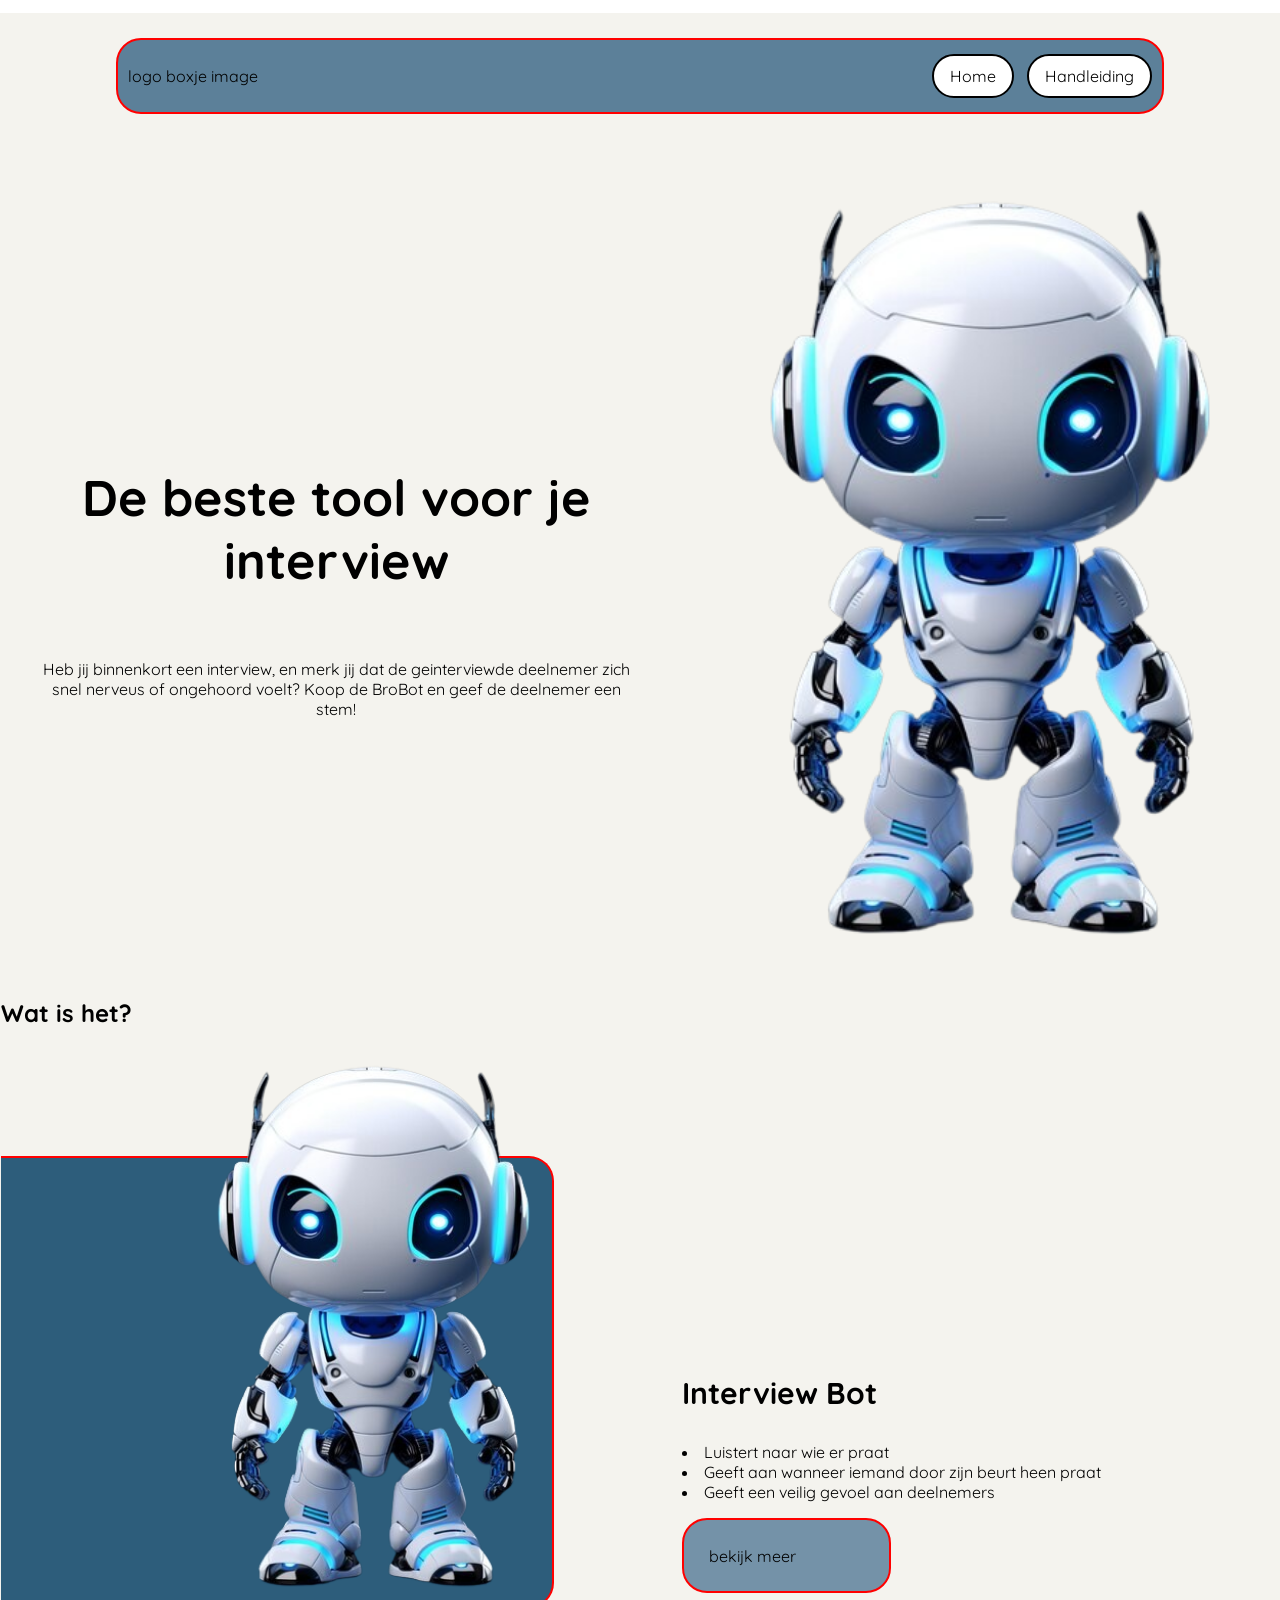
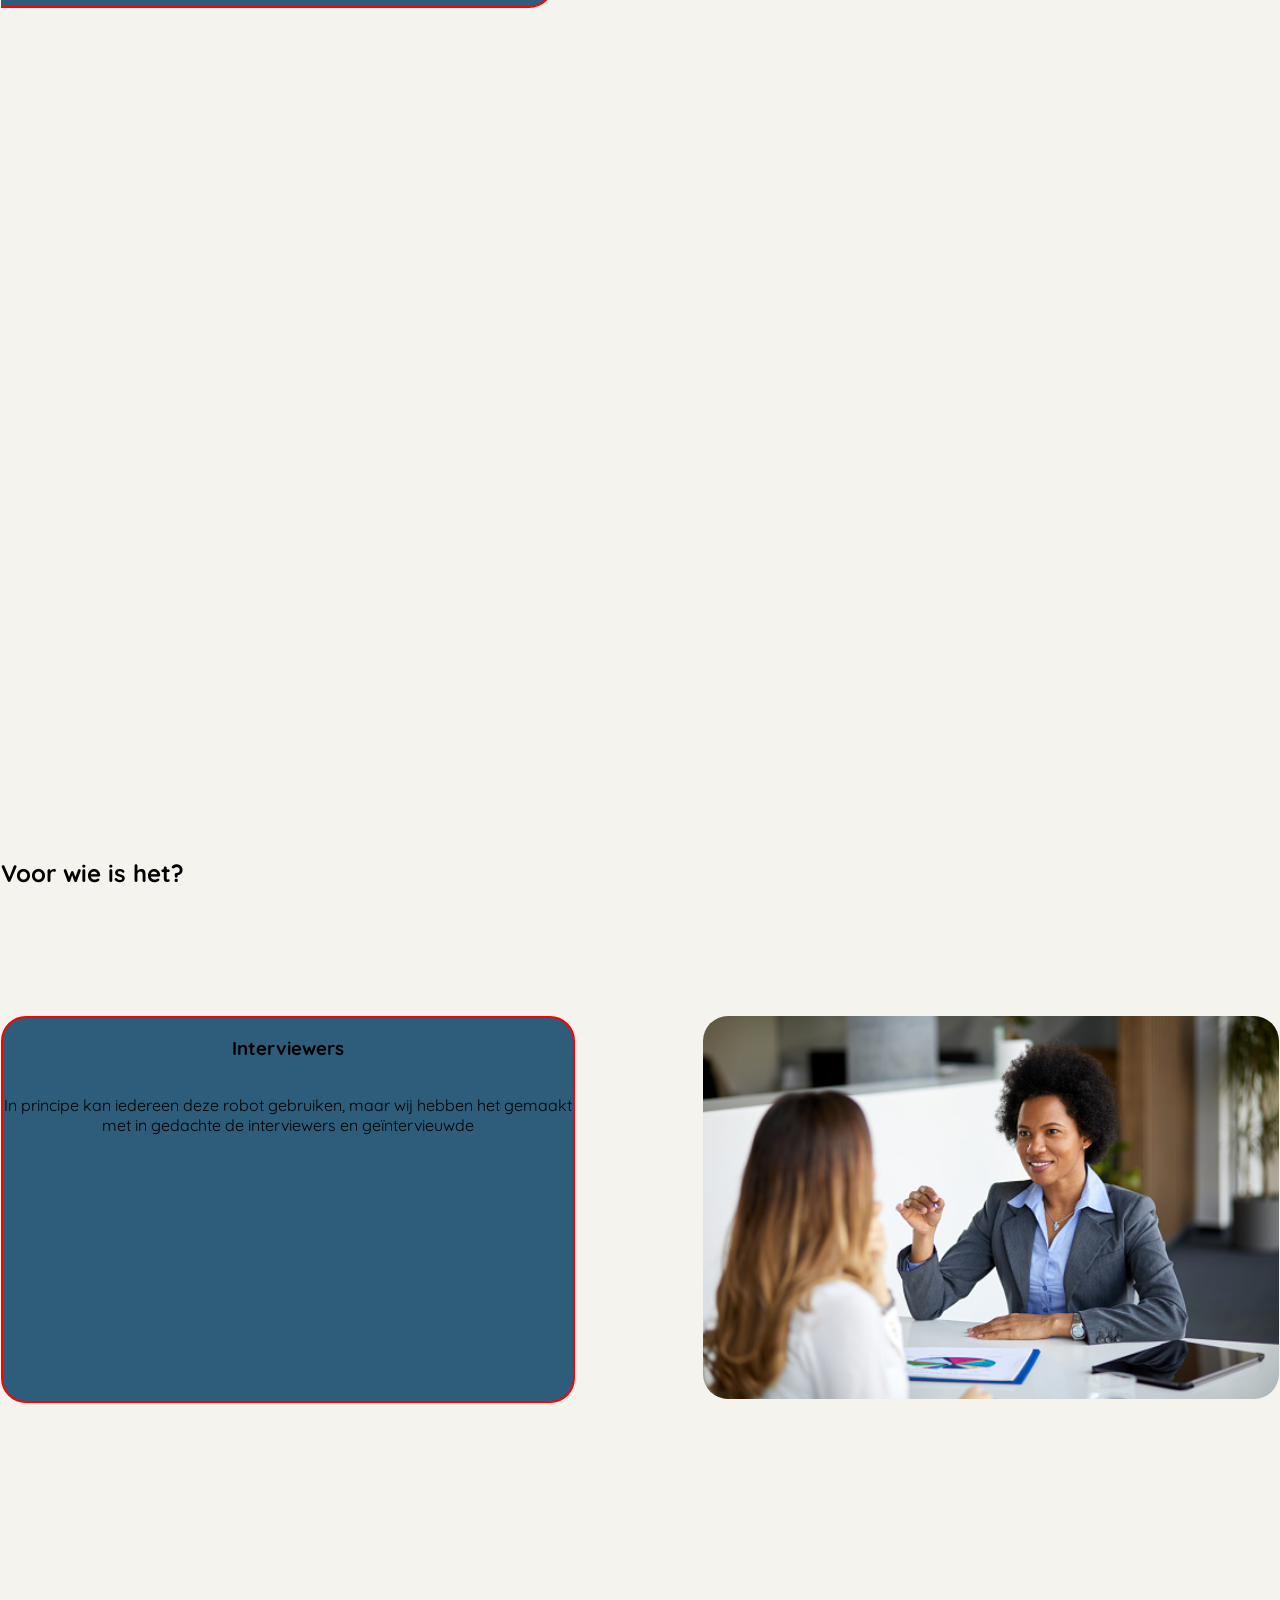
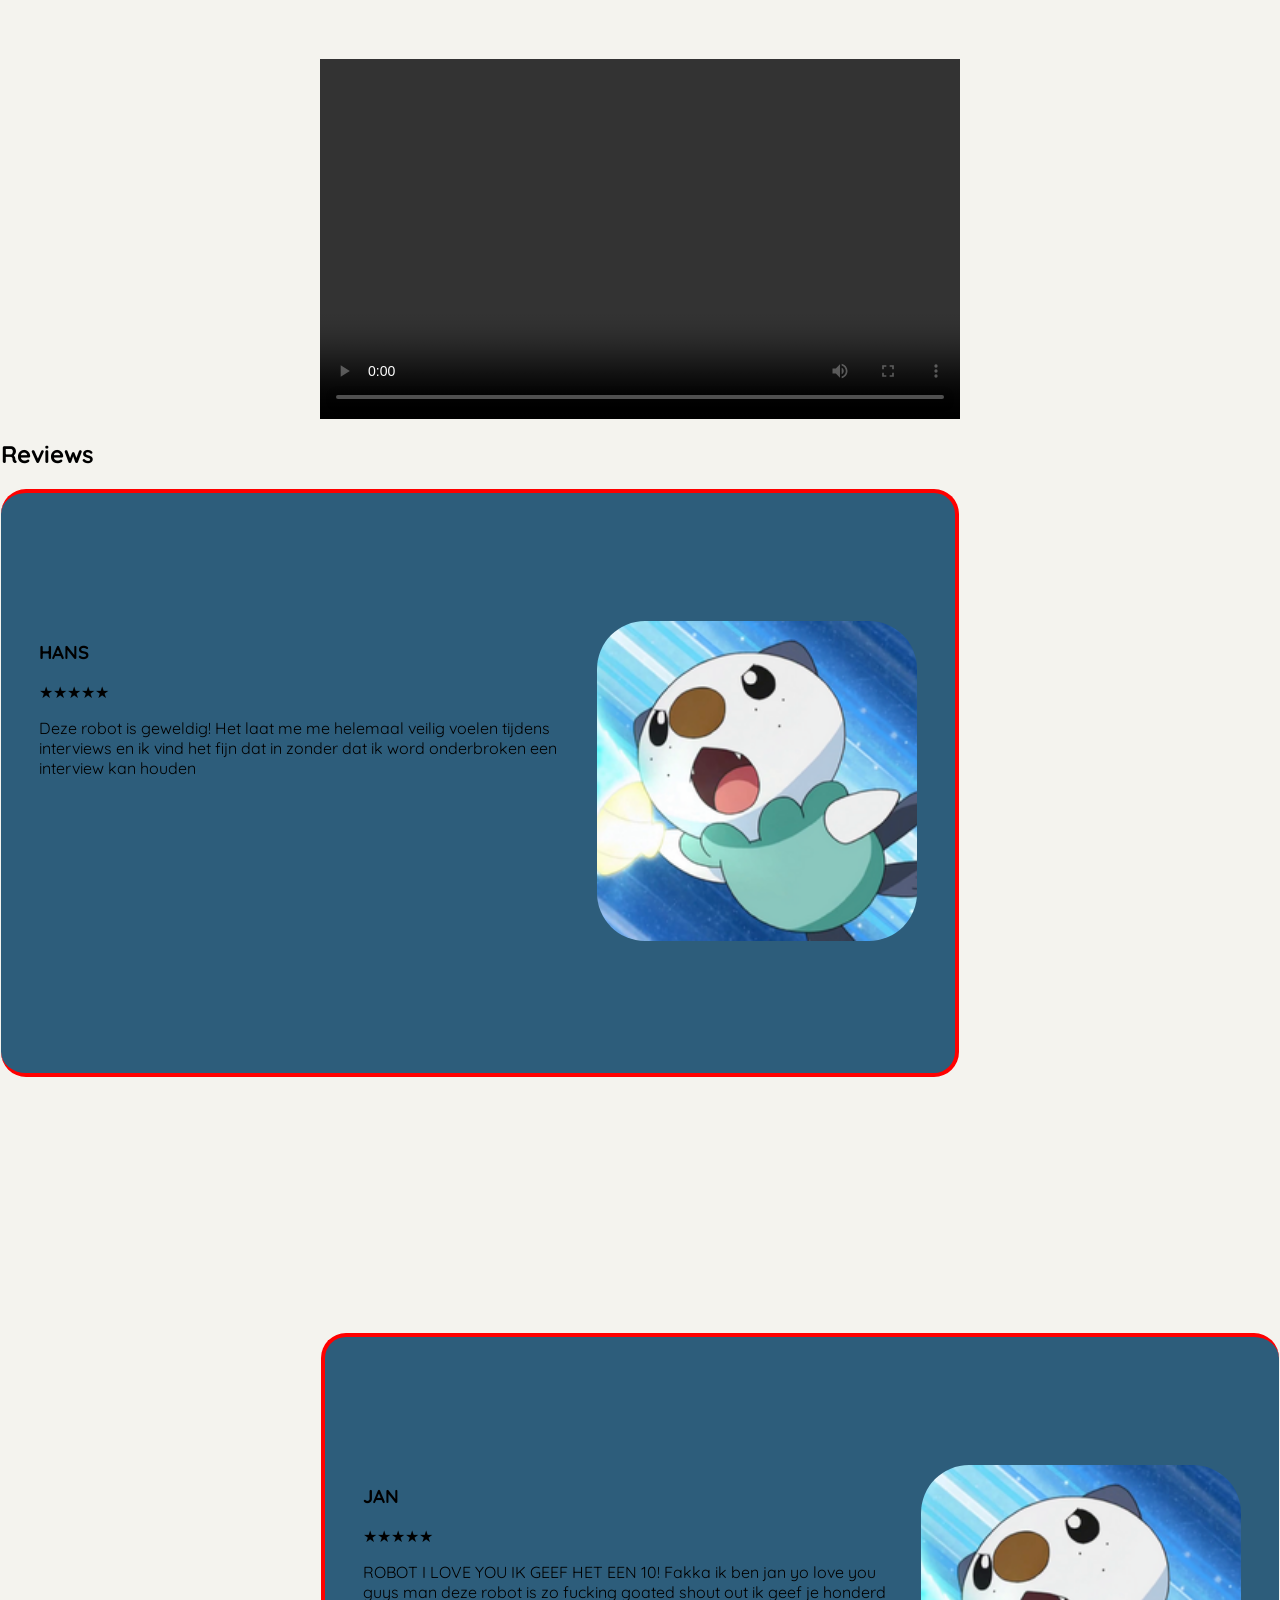
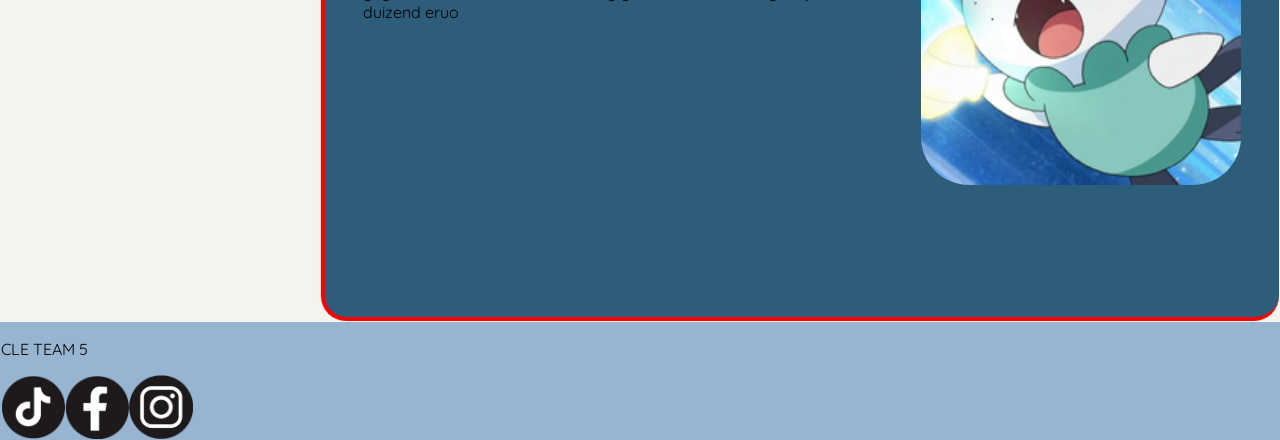
==== CLE project/index.html @ 7b983dbe "Tussentijdse commit, bezig met de website mooi maken Co-authored-by: luke <luccodes@users.noreply.gi" ====
<!DOCTYPE html>
<html lang="en">

<head>
    <link rel="stylesheet" href="css/style.css">
    <meta charset="UTF-8">
    <meta name="viewport" content="width=device-width, initial-scale=1.0">
    <title>Interview Bot CLE project</title>
</head>

<body>
    <section id="pageBackgroundColor">
        <section id="headerBackground">
            <nav>
                <div>
                    <p>logo boxje image</p>
                </div>
                <div id="navButtons">
                    <div>
                        <a href="index.html">Home </a>
                    </div>
                    <div>
                        <a href="manual.html"> Handleiding </a>
                    </div>
                </div>
            </nav>

            <header>
                <section id="homePageHeader">
                    <div id="headerText">
                        <h1>De beste tool voor je interview</h1>
                        <p>Heb jij binnenkort een interview, en merk jij dat de geinterviewde deelnemer zich snel
                            nerveus of ongehoord voelt? Koop de BroBot en geef de deelnemer een stem!</p>
                    </div>
                    <div id="headerImage">
                        <img src="images/littleBot.png" alt="picture of the bot">
                    </div>
                </section>
            </header>
        </section>

        <main>

            <h2>Wat is het?</h2>
            <section id="informationPage">
                <div id="informationBackground">
                    <img src="images/littleBot.png" alt="foto van de gebouwde interviewrobot.">
                </div>

                <div>
                    <h3> Interview Bot</h3>

                    <li>Luistert naar wie er praat</li>
                    <li>Geeft aan wanneer iemand door zijn beurt heen praat</li>
                    <li>Geeft een veilig gevoel aan deelnemers</li>

                    <p>bekijk meer</p>
                </div>

            </section>

            <div id="backgroundImage">
            </div>

            <h2> Voor wie is het?</h2>
            <section id="madeForPage">
                <div id="madeForText">
                    <h3> Interviewers </h3>
                    <p> In principe kan iedereen deze robot gebruiken, maar wij hebben het gemaakt met in gedachte de
                        interviewers en geïntervieuwde </p>
                </div>
                <div id="madeForImg">
                    <img src="images/interview.jpg" alt="interview.">
                </div>
            </section>

            <section id="videoPage">
                <video width="640" height="360" controls>
                    <source src="images/robotVideo.mp4" type="video/mp4">
                </video>
            </section>


            <!-- div voor tekst en een div voor de echte reviews, reviews in boxen en shit doei -->
            <section id="reviewsPage">
                <div>
                    <h2> Reviews </h2>
                </div>

                <div id="reviews">
                    <div id="review1">
                        <div>
                            <h3>HANS</h3>
                            <p>★★★★★</p>
                            <p> Deze robot is geweldig! Het laat me me helemaal veilig voelen tijdens interviews en ik
                                vind
                                het
                                fijn
                                dat in zonder dat ik word onderbroken een interview kan houden</p>
                        </div>
                        <div>
                            <img src="images/interviewRobot.png" alt="foto van de gebouwde interviewrobot.">
                        </div>
                    </div>

                    <div id="review2">
                        <div>
                            <h3>JAN</h3>
                            <p>★★★★★</p>
                            <p> ROBOT I LOVE YOU IK GEEF HET EEN 10! Fakka ik ben jan yo love you guys man deze robot is
                                zo
                                fucking goated shout out ik geef je honderd duizend eruo</p>
                        </div>
                        <div>
                            <img src="images/interviewRobot.png" alt="foto van de gebouwde interviewrobot.">
                        </div>
                    </div>
                </div>

            </section>

        </main>

    </section>
    <footer>
        <p>CLE TEAM 5</p>
        <div class="footerThings">
            <img src="images/tiktok.png">
            <img src="images/facebook.png">
            <img src="images/instagram.png">
        </div>
    </footer>


</body>

</html>
---- CLE project/css/style.css ----
@import url('https://fonts.googleapis.com/css2?family=Quicksand:wght@300..700&family=Roboto+Flex:opsz,wght,XOPQ,XTRA,YOPQ,YTDE,YTFI,YTLC,YTUC@8..144,100..1000,96,468,79,-203,738,514,712&display=swap');

:root {

    --parchment: #f4f3eeff;

    --white: #FFFFFF;
    --black: :#000000;

    --steel-blue: #457eacff;
    --blue-grey: #6e99beff;
    --powder-blue: #97b4d0ff;
    --cool-steel: #8ba3b7ff;
    --air-force-blue: #7492a8ff;
    --air-force-blue-2: #5c8099ff;
    --baltic-blue: #2d5d7bff;
    --border-color: rgb(255, 0, 0);
    --border-shadow: rgb(117, 24, 24);

    font-family: "Quicksand", sans-serif;
}


nav {
    width: 80vw;
    margin-inline: auto;

    background-color: var(--air-force-blue-2);

    padding: 10px;
    display: flex;
    justify-content: space-between;
    align-items: center;
    border-radius: 25px;

    border: solid 2px var(--border-color);

    #navButtons {
        display: flex;
        flex-direction: row;
        gap: 1vw;
    }

    a {
        color: var(--black);
        /* transform-origin: center; */
        transition: all 1s ease;
        text-decoration: none;
        background-color: var(--powder-blue);
        border-radius: 25px;
        border: solid 2px;
        background-color: var(--white);
        display: inline-block;
        padding: 10px 16px;
    }

    a:hover {


        text-decoration: none;
        transform: scale(1.1);
        /* transform-origin: center; */

        background-color: var(--powder-blue);


        cursor: pointer;


    }
}

body {
    margin: 0;
}

header {

    padding: 1px;
    text-align: center;
}

#homePageHeader {
    display: flex;
    justify-content: space-between;
    align-items: center;
    gap: 8vw;

    h1 {
        font-size: 50px;
    }

    img {
        height: 100vh;
    }

}


#headerBackground {
    /* background-color: var(--air-force-blue); */
    background-image: url(https://img.freepik.com/premium-photo/playful-blue-background-with-whimsical-stars-layered-dotted-textures_879736-78816.jpg?w=1480);
    background-repeat: no-repeat;
    background-size: cover;
    height: 100vh;
    margin: 1vw;
    border-radius: 25px;
    padding: 2vw;

}

main {
    background-color: var(--parchment);
    padding: 1px;

    /* h2 {
        align-items: center;
        justify-content: center;
    } */
}

#pageBackgroundColor {
    background-color: var(--parchment);
}

#informationPage {
    margin: 10vw 0vw 20vw 0vw;
    display: flex;
    flex-direction: row;
    align-items: center;
    gap: 10vw;

    h3 {
        font-size: 30px;
    }

    p {
        background-color: var(--air-force-blue);
        padding: 2vw;
        width: 12vw;
        border-radius: 25px;
        border: solid 2px var(--border-color);
        transition: all 1s ease;

    }

    p:hover {
        transform: scale(1.1);
    }

    img {
        height: 50vw;
        margin-left: 15vw;
        transform: translateY(-12vw);
    }
}

#informationBackground {
    border-radius: 0px 25px 25px 0px;
    border: solid 2px var(--border-color);
    height: 35vw;
    align-self: baseline;
    border-left: none;
    background-color: var(--baltic-blue);

}

#madeForPage {

    margin: 10vw 0vw 20vw 0vw;
    display: flex;
    flex-direction: row;
    align-items: stretch;
    gap: 10vw;


    img {
        border-radius: 25px;
        align-self: right;
        width: 45vw;

    }

}

#madeForText {
    display: flex;
    border-radius: 25px;
    border: solid 2px var(--border-color);
    background-color: var(--baltic-blue);
    flex-direction: column;
    text-align: center;
}



#backgroundImage {
    background-image: url(https://tse4.mm.bing.net/th/id/OIP.ng87c2FHC4Fvim4Cd-7-ewHaEK?r=0&rs=1&pid=ImgDetMain&o=7&rm=3);

    background-repeat: no-repeat;
    background-size: cover;
    padding: 15vw 10vw 15vw 10vw;

}

#videoPage {
    display: flex;
    justify-content: center;
}



footer {
    background-color: var(--powder-blue);
    padding: 1px;
}

#reviews {
    display: flex;
    flex-direction: column;

    align-items: stretch;
    gap: 20vw;

}

#review1 {
    margin-right: 25vw;
    padding: 10vw 3vw 10vw 3vw;
    background-color: var(--baltic-blue);
    display: flex;
    align-items: left;
    gap: 2vw;

    border: solid 4px var(--border-color);
    border-left: none;
    border-radius: 25px;





    img {
        width: 25vw;
        height: 25vw;
        border-radius: 15%;
        object-fit: cover;
    }
}

#review2 {
    margin-left: 25vw;
    padding: 10vw 3vw 10vw 3vw;
    background-color: var(--baltic-blue);
    display: flex;
    align-items: right;
    gap: 2vw;

    border: solid 4px var(--border-color);
    border-right: none;
    border-radius: 25px;






    img {
        width: 25vw;
        height: 25vw;
        border-radius: 15%;
        object-fit: cover;
    }
}

/* manual pagina */


#userGuide {
    margin-top: 20vw;
    display: flex;

    align-items: center;
    display: flex;
    flex-direction: column;
    align-items: stretch;
    justify-content: space-around;
    gap: 20vw;

}

.stepsLeft {
    height: 25vw;
    margin-right: 25vw;
    padding: 5vw;
    background-color: var(--baltic-blue);
    display: flex;
    flex-direction: row;

    border: solid 2px var(--border-color);
    border-left: none;
    border-radius: 0px 25px 25px 0px;

    color: var(--white);

    img {
        height: 45vw;
        transform: translateY(-12vw);
    }


}

.stepsRight {
    height: 25vw;
    margin-left: 25vw;
    padding: 5vw;
    background-color: var(--baltic-blue);
    display: flex;
    flex-direction: row;

    border: solid 2px var(--border-color);
    border-right: none;
    border-radius: 25px 0px 0px 25px;
    color: var(--white);

    img {
        height: 45vw;
        transform: translateY(-12vw);

    }


}

#warnings {
    display: flex;
    flex-direction: row;
    align-items: center;
    justify-content: center;

    margin: 10vw;
    padding: 5vw;
    background-color: var(--baltic-blue);
    border: solid 4px var(--border-color);
    box-shadow: 2px 2px var(--border-shadow);
    border-radius: 5%;

    img {
        width: 50vw;
    }
}

.footerThings {
    display: flex;

    img {
        width: 5vw;
        height: 5vw;
    }
}
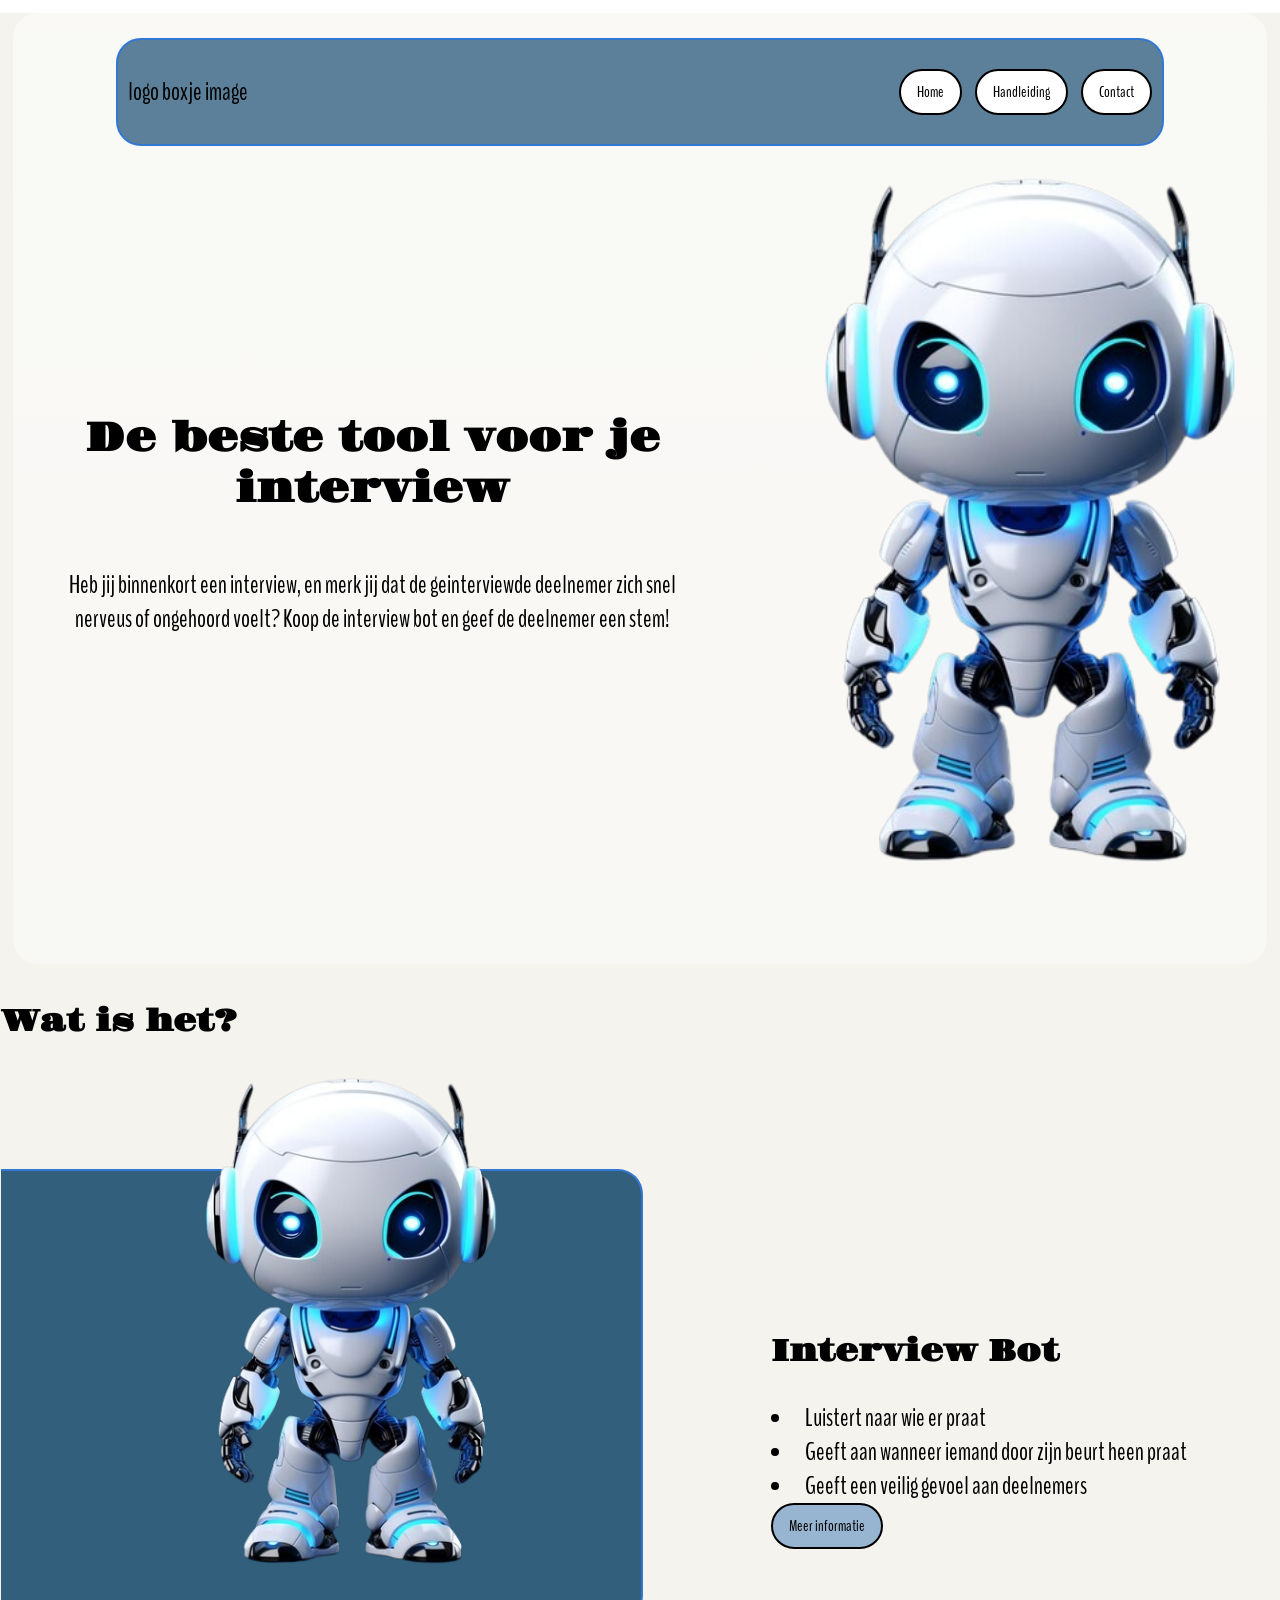
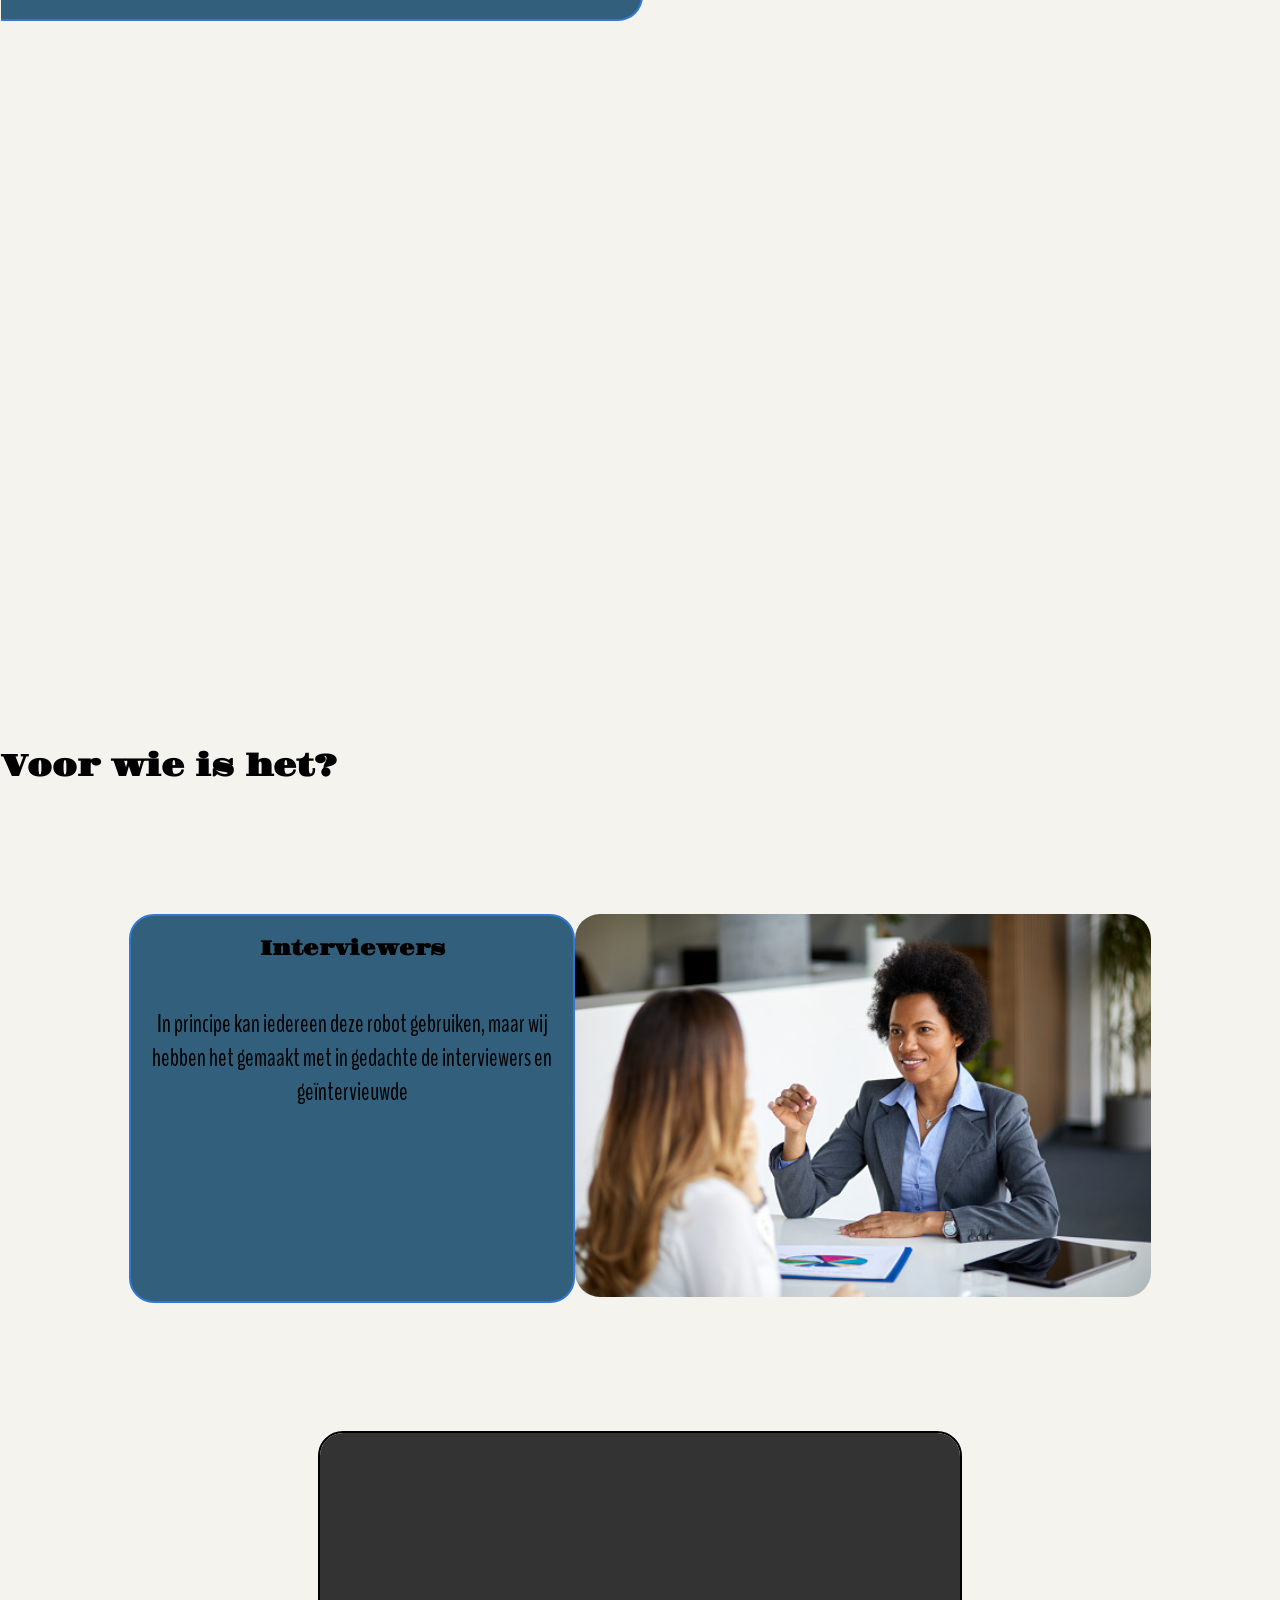
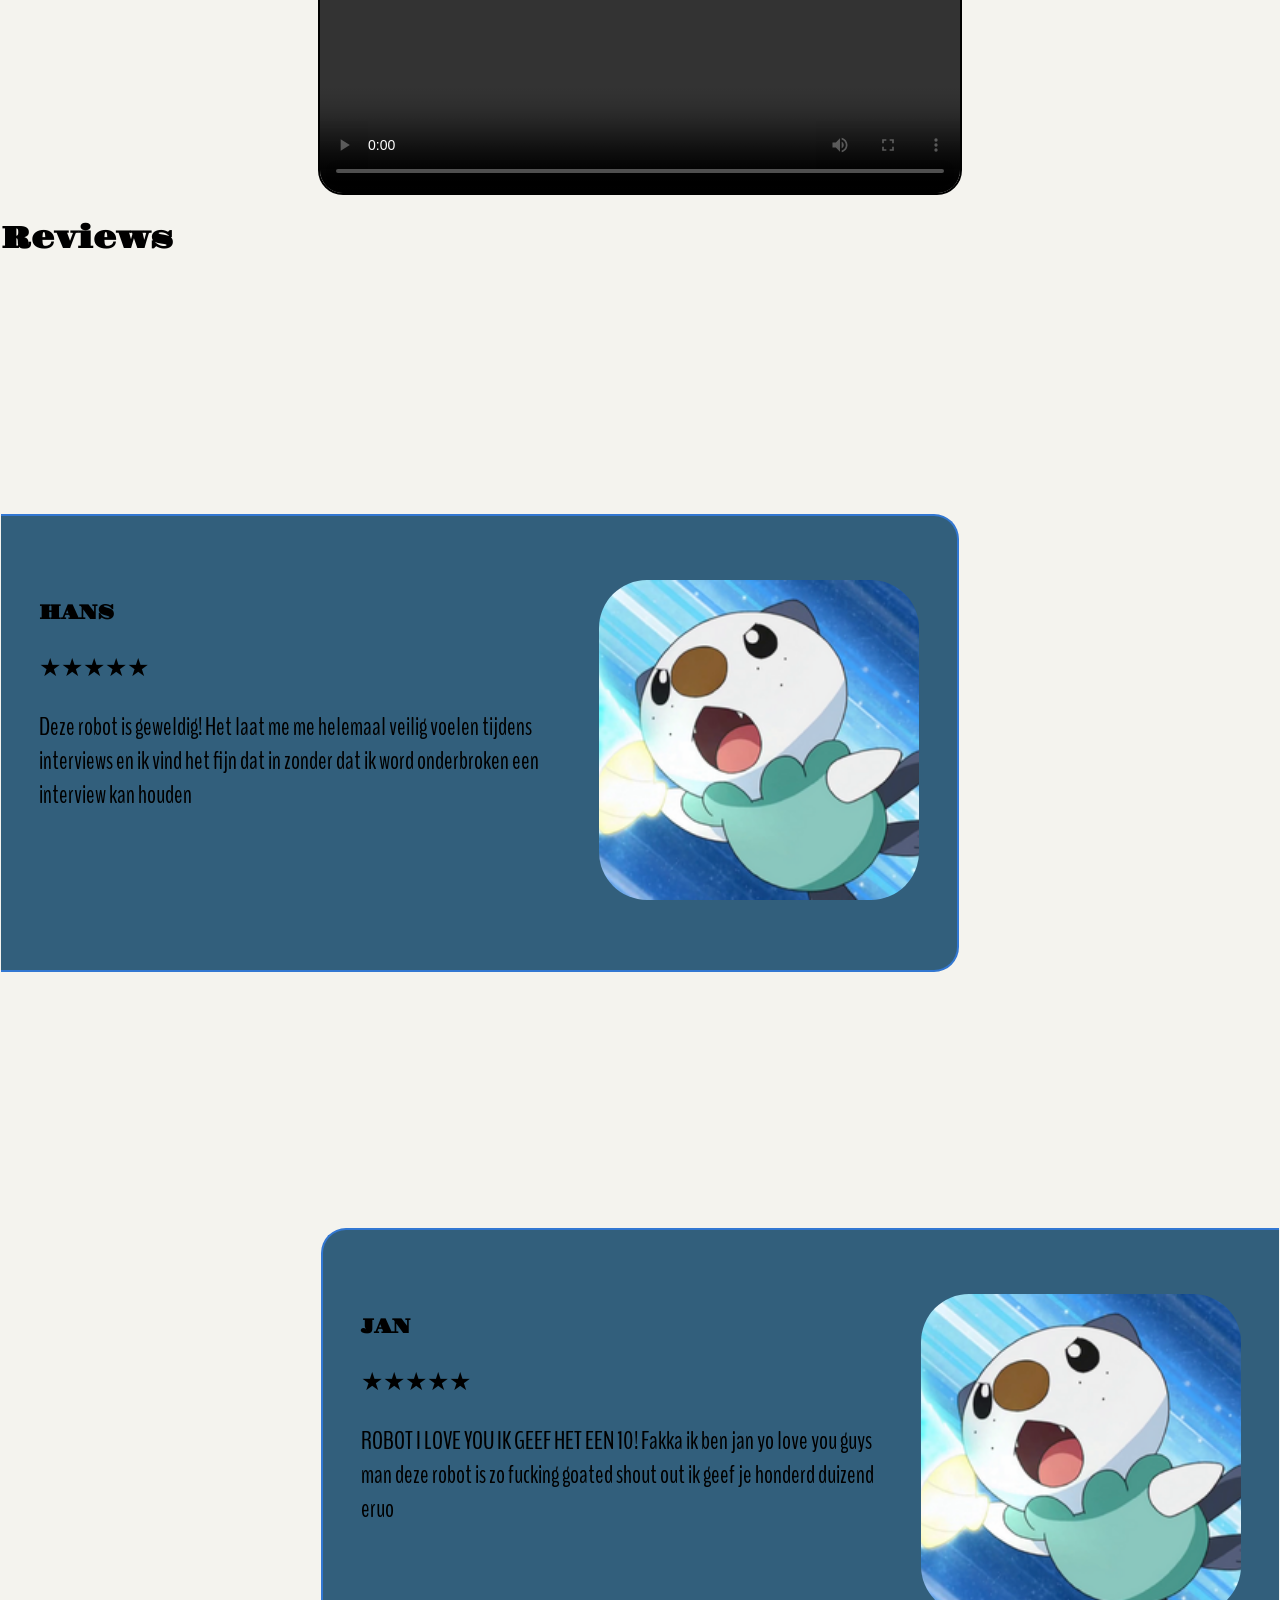
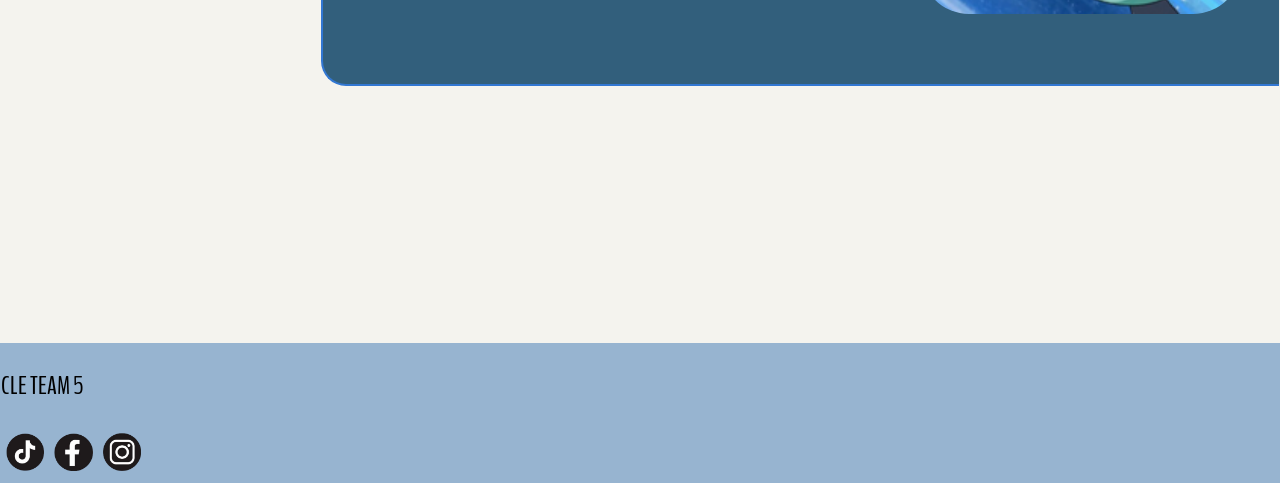
==== commit 241a2719: "einde van de dag commit, we hebben vandaag aan de hand van  inspiratie de website zover mogelijk moo" ====
--- a/CLE project/index.html
+++ b/CLE project/index.html
@@ -22,6 +22,9 @@
                     <div>
                         <a href="manual.html"> Handleiding </a>
                     </div>
+                    <div>
+                        <a href="contact.html"> Contact </a>
+                    </div>
                 </div>
             </nav>
 
@@ -30,7 +33,7 @@
                     <div id="headerText">
                         <h1>De beste tool voor je interview</h1>
                         <p>Heb jij binnenkort een interview, en merk jij dat de geinterviewde deelnemer zich snel
-                            nerveus of ongehoord voelt? Koop de BroBot en geef de deelnemer een stem!</p>
+                            nerveus of ongehoord voelt? Koop de interview bot en geef de deelnemer een stem!</p>
                     </div>
                     <div id="headerImage">
                         <img src="images/littleBot.png" alt="picture of the bot">
@@ -40,33 +43,37 @@
         </section>
 
         <main>
+            <section id="informationAnimation">
+                <h2>Wat is het?</h2>
+                <div id="informationPage">
+                    <div id="informationBackground">
+                        <img src="images/littleBot.png" alt="foto van de gebouwde interviewrobot.">
+                    </div>
 
-            <h2>Wat is het?</h2>
-            <section id="informationPage">
-                <div id="informationBackground">
-                    <img src="images/littleBot.png" alt="foto van de gebouwde interviewrobot.">
+                    <div>
+                        <h3> Interview Bot</h3>
+
+                        <li>Luistert naar wie er praat</li>
+                        <li>Geeft aan wanneer iemand door zijn beurt heen praat</li>
+                        <li>Geeft een veilig gevoel aan deelnemers</li>
+
+                        <div id="infoButton">
+                            <a href="https://eu.robotshop.com/nl">
+                                Meer informatie </a>
+                        </div>
+                    </div>
+
                 </div>
-
-                <div>
-                    <h3> Interview Bot</h3>
-
-                    <li>Luistert naar wie er praat</li>
-                    <li>Geeft aan wanneer iemand door zijn beurt heen praat</li>
-                    <li>Geeft een veilig gevoel aan deelnemers</li>
-
-                    <p>bekijk meer</p>
-                </div>
-
             </section>
 
-            <div id="backgroundImage">
-            </div>
+            <div id="backgroundImage"></div>
 
             <h2> Voor wie is het?</h2>
             <section id="madeForPage">
                 <div id="madeForText">
                     <h3> Interviewers </h3>
-                    <p> In principe kan iedereen deze robot gebruiken, maar wij hebben het gemaakt met in gedachte de
+                    <p> In principe kan iedereen deze robot gebruiken, maar wij hebben het gemaakt met in gedachte
+                        de
                         interviewers en geïntervieuwde </p>
                 </div>
                 <div id="madeForImg">
@@ -75,9 +82,11 @@
             </section>
 
             <section id="videoPage">
-                <video width="640" height="360" controls>
-                    <source src="images/robotVideo.mp4" type="video/mp4">
-                </video>
+                <div id="videoBorder">
+                    <video width="640" height="360" controls>
+                        <source src="images/robotVideo.mp4" type="video/mp4">
+                    </video>
+                </div>
             </section>
 
 
@@ -92,7 +101,8 @@
                         <div>
                             <h3>HANS</h3>
                             <p>★★★★★</p>
-                            <p> Deze robot is geweldig! Het laat me me helemaal veilig voelen tijdens interviews en ik
+                            <p> Deze robot is geweldig! Het laat me me helemaal veilig voelen tijdens interviews en
+                                ik
                                 vind
                                 het
                                 fijn
@@ -107,7 +117,8 @@
                         <div>
                             <h3>JAN</h3>
                             <p>★★★★★</p>
-                            <p> ROBOT I LOVE YOU IK GEEF HET EEN 10! Fakka ik ben jan yo love you guys man deze robot is
+                            <p> ROBOT I LOVE YOU IK GEEF HET EEN 10! Fakka ik ben jan yo love you guys man deze
+                                robot is
                                 zo
                                 fucking goated shout out ik geef je honderd duizend eruo</p>
                         </div>
@@ -125,9 +136,15 @@
     <footer>
         <p>CLE TEAM 5</p>
         <div class="footerThings">
-            <img src="images/tiktok.png">
-            <img src="images/facebook.png">
-            <img src="images/instagram.png">
+            <div class="footerPhoto">
+                <img src="images/tiktok.png">
+            </div>
+            <div class="footerPhoto">
+                <img src="images/facebook.png">
+            </div>
+            <div class="footerPhoto">
+                <img src="images/instagram.png">
+            </div>
         </div>
     </footer>
 
--- a/CLE project/css/style.css
+++ b/CLE project/css/style.css
@@ -1,4 +1,4 @@
-@import url('https://fonts.googleapis.com/css2?family=Quicksand:wght@300..700&family=Roboto+Flex:opsz,wght,XOPQ,XTRA,YOPQ,YTDE,YTFI,YTLC,YTUC@8..144,100..1000,96,468,79,-203,738,514,712&display=swap');
+@import url('https://fonts.googleapis.com/css2?family=BenchNine:wght@300;400;700&family=Gravitas+One&family=Isometra&display=swap');
 
 :root {
 
@@ -13,11 +13,35 @@
     --cool-steel: #8ba3b7ff;
     --air-force-blue: #7492a8ff;
     --air-force-blue-2: #5c8099ff;
-    --baltic-blue: #2d5d7bff;
-    --border-color: rgb(255, 0, 0);
-    --border-shadow: rgb(117, 24, 24);
-
-    font-family: "Quicksand", sans-serif;
+    --baltic-blue: rgb(50, 95, 124);
+    --border-color: rgb(50, 119, 210);
+    --border-shadow: rgb(11, 23, 111);
+
+
+    /* font-family: "Gravitas One", serif;*/
+    font-family: "BenchNine", sans-serif;
+
+}
+
+h1 {
+    font-family: "Gravitas One", serif;
+    font-size: 40px;
+}
+
+p,
+li {
+    font-size: 25px;
+}
+
+
+h2 {
+    font-family: "Gravitas One", serif;
+    font-size: 30px;
+}
+
+h3 {
+    font-family: "Gravitas One", serif;
+    font-size: 20px;
 }
 
 
@@ -86,12 +110,10 @@
     align-items: center;
     gap: 8vw;
 
-    h1 {
-        font-size: 50px;
-    }
-
-    img {
-        height: 100vh;
+
+
+    img {
+        height: 80vh;
     }
 
 }
@@ -99,7 +121,8 @@
 
 #headerBackground {
     /* background-color: var(--air-force-blue); */
-    background-image: url(https://img.freepik.com/premium-photo/playful-blue-background-with-whimsical-stars-layered-dotted-textures_879736-78816.jpg?w=1480);
+
+    background-image: linear-gradient(rgba(255, 255, 255, 0.5), rgba(255, 255, 255, 0.4)), url(https://wallpaperaccess.com/full/684122.jpg);
     background-repeat: no-repeat;
     background-size: cover;
     height: 100vh;
@@ -109,6 +132,7 @@
 
 }
 
+
 main {
     background-color: var(--parchment);
     padding: 1px;
@@ -124,6 +148,7 @@
 }
 
 #informationPage {
+
     margin: 10vw 0vw 20vw 0vw;
     display: flex;
     flex-direction: row;
@@ -134,24 +159,37 @@
         font-size: 30px;
     }
 
-    p {
+    #infoButton {
+        transition: all 1s ease;
+        text-decoration: none;
+        background-color: var(--powder-blue);
+        border-radius: 25px;
+        border: solid 2px;
+
+        display: inline-block;
+        padding: 10px 16px;
+
+        a {
+            text-decoration: none;
+            color: #000;
+        }
+
+
+
+    }
+
+    #infoButton:hover {
+        text-decoration: none;
+        transform: scale(1.1);
         background-color: var(--air-force-blue);
-        padding: 2vw;
-        width: 12vw;
-        border-radius: 25px;
-        border: solid 2px var(--border-color);
-        transition: all 1s ease;
-
-    }
-
-    p:hover {
-        transform: scale(1.1);
-    }
-
-    img {
-        height: 50vw;
+        cursor: pointer;
+    }
+
+    img {
+        height: 40vw;
         margin-left: 15vw;
-        transform: translateY(-12vw);
+        transform: translateY(-9vw);
+
     }
 }
 
@@ -162,7 +200,14 @@
     align-self: baseline;
     border-left: none;
     background-color: var(--baltic-blue);
-
+    width: 50vw;
+
+}
+
+#informationAnimation {
+
+    animation: card-appear 1s;
+    animation-timeline: view(block 60% 0%);
 }
 
 #madeForPage {
@@ -171,7 +216,12 @@
     display: flex;
     flex-direction: row;
     align-items: stretch;
-    gap: 10vw;
+    justify-content: space-around;
+    margin: 10vw;
+    /* gap: 10vw; */
+
+    animation: card-appear 1s;
+    animation-timeline: view(block 60% 0%);
 
 
     img {
@@ -195,8 +245,7 @@
 
 
 #backgroundImage {
-    background-image: url(https://tse4.mm.bing.net/th/id/OIP.ng87c2FHC4Fvim4Cd-7-ewHaEK?r=0&rs=1&pid=ImgDetMain&o=7&rm=3);
-
+    background-image: url(https://png.pngtree.com/thumb_back/fh260/back_our/20190621/ourmid/pngtree-future-artificial-intelligence-robot-blue-banner-poster-background-image_195056.jpg);
     background-repeat: no-repeat;
     background-size: cover;
     padding: 15vw 10vw 15vw 10vw;
@@ -206,9 +255,24 @@
 #videoPage {
     display: flex;
     justify-content: center;
-}
-
-
+
+
+
+
+}
+
+video {
+    width: 640px;
+    height: 360px;
+    border: 2px solid #000;
+    display: block;
+    margin: 0 auto;
+    border-radius: 25px;
+
+    animation: card-appear 1s;
+    animation-timeline: view(block 60% 0%);
+
+}
 
 footer {
     background-color: var(--powder-blue);
@@ -221,23 +285,27 @@
 
     align-items: stretch;
     gap: 20vw;
+    margin: 20vw 0vw 20vw 0vw;
+
+
 
 }
 
 #review1 {
     margin-right: 25vw;
-    padding: 10vw 3vw 10vw 3vw;
+    padding: 5vw 3vw 5vw 3vw;
     background-color: var(--baltic-blue);
     display: flex;
     align-items: left;
     gap: 2vw;
 
-    border: solid 4px var(--border-color);
+    border: solid 2px var(--border-color);
     border-left: none;
-    border-radius: 25px;
-
-
-
+    border-radius: 0px 25px 25px 0px;
+
+
+    animation: card-appear 1s;
+    animation-timeline: view(block 60% 0%);
 
 
     img {
@@ -250,17 +318,18 @@
 
 #review2 {
     margin-left: 25vw;
-    padding: 10vw 3vw 10vw 3vw;
+    padding: 5vw 3vw 5vw 3vw;
     background-color: var(--baltic-blue);
     display: flex;
     align-items: right;
     gap: 2vw;
 
-    border: solid 4px var(--border-color);
+    border: solid 2px var(--border-color);
     border-right: none;
-    border-radius: 25px;
-
-
+    border-radius: 25px 0px 0px 25px;
+
+    animation: card-appear 1s;
+    animation-timeline: view(block 60% 0%);
 
 
 
@@ -292,10 +361,12 @@
 .stepsLeft {
     height: 25vw;
     margin-right: 25vw;
+
     padding: 5vw;
     background-color: var(--baltic-blue);
     display: flex;
     flex-direction: row;
+    justify-content: space-between;
 
     border: solid 2px var(--border-color);
     border-left: none;
@@ -303,12 +374,24 @@
 
     color: var(--white);
 
+    animation: card-appear 1s;
+    animation-timeline: view(block 60% 0%);
+
+
     img {
         height: 45vw;
-        transform: translateY(-12vw);
-    }
-
-
+        transform: translateY(-15vw);
+
+
+    }
+
+
+}
+
+.stepsAnimationBox {
+    padding-top: 10vw;
+    animation: card-appear 1s;
+    animation-timeline: view(block 60% 0%);
 }
 
 .stepsRight {
@@ -324,9 +407,12 @@
     border-radius: 25px 0px 0px 25px;
     color: var(--white);
 
+    animation: card-appear 1s;
+    animation-timeline: view(block 60% 0%);
+
     img {
         height: 45vw;
-        transform: translateY(-12vw);
+        transform: translateY(-15vw);
 
     }
 
@@ -339,23 +425,236 @@
     align-items: center;
     justify-content: center;
 
-    margin: 10vw;
+    margin: 30vw 10vw 30vw 10vw;
     padding: 5vw;
     background-color: var(--baltic-blue);
     border: solid 4px var(--border-color);
     box-shadow: 2px 2px var(--border-shadow);
     border-radius: 5%;
 
+    animation: card-appear 1s;
+    animation-timeline: view(block 60% 0%);
+
     img {
         width: 50vw;
-    }
-}
+
+    }
+}
+
+
 
 .footerThings {
     display: flex;
 
     img {
-        width: 5vw;
-        height: 5vw;
+        width: 3vw;
+        height: 3vw;
+    }
+}
+
+.footerPhoto {
+    padding: 5px;
+    transition: all ease-out 2s;
+}
+
+.footerPhoto:hover {
+    transform: scale(1.2);
+    transition: all ease 1s;
+}
+
+/* contactpagina */
+
+
+#contactMain {
+
+    padding: 10vw 20vw 10vw 20vw;
+
+    h2 {
+        display: flex;
+        justify-content: center;
+    }
+
+}
+
+#contactmain {
+    background-color: var(--parchment);
+}
+
+form {
+    border-radius: 5px;
+    background-color: var(--ash-grey);
+    padding: 20px;
+    display: flex;
+    flex-direction: column;
+
+    gap: 1vw;
+
+    animation: card-appear 1s;
+    animation-timeline: view(block 60% 0%);
+
+
+}
+
+#fullName {
+    display: flex;
+    flex-direction: row;
+    gap: 1vw;
+
+
+}
+
+#fullName * {
+    flex: 1;
+
+}
+
+
+
+#townAndBirthPlace {
+    display: flex;
+    flex-direction: row;
+    gap: 1vw;
+    width: 100%
+}
+
+#townAndBirthPlace * {
+    flex: 1;
+}
+
+fieldset {
+    border: none;
+}
+
+input {
+    font-size: 1rem;
+
+
+}
+
+
+
+input[type=text],
+select {
+    width: 100%;
+    padding: 12px;
+    border: 1px solid var(--off-white);
+    border-radius: 4px;
+    box-sizing: border-box;
+    background-color: var(--powder-blue);
+}
+
+input[type=email] {
+    width: 100%;
+    padding: 12px;
+    margin: 8px 0;
+    border: 1px solid var(--off-white);
+    border-radius: 4px;
+    box-sizing: border-box;
+    background-color: var(--powder-blue)
+}
+
+input[type=date] {
+    width: 100%;
+    padding: 12px;
+    border: 1px solid var(--off-white);
+    border-radius: 4px;
+    box-sizing: border-box;
+    background-color: var(--powder-blue);
+}
+
+input[type=submit] {
+    width: 100%;
+    color: var(--black);
+    padding: 14px;
+    border: none;
+    border-radius: 4px;
+    cursor: pointer;
+    background-color: var(--baltic-blue);
+    text-decoration: none;
+    transition: ease-out 1s;
+}
+
+input[type=submit]:hover {
+    background-color: var(--steel-blue);
+    cursor: pointer;
+    text-decoration: none;
+    transition: all ease 1s;
+    transform: scale(1.1);
+}
+
+.message {
+    height: 20vw;
+}
+
+input:user-invalid {
+    border: dotted 3px rgb(194, 96, 96);
+}
+
+input:user-valid {
+    border: dotted 3px rgb(38, 214, 102);
+}
+
+
+
+input::placeholder {
+    color: black;
+    opacity: 0.8;
+}
+
+
+
+
+
+/* animations */
+@keyframes card-appear {
+    from {
+        opacity: 0;
+        transform: translateY(50px) scale(0.8);
+    }
+
+    to {
+        opacity: 1;
+        transform: translateY(0) scale(1);
+    }
+}
+
+
+@media (width <800px) {
+
+
+    h1 {
+
+        font-size: 30px;
+    }
+
+    p,
+    li {
+        font-size: 13px;
+    }
+
+
+    h2 {
+        font-family: "Gravitas One", serif;
+        font-size: 20px;
+    }
+
+    h3 {
+        font-family: "Gravitas One", serif;
+        font-size: 15px;
+    }
+
+
+
+
+    #informationPage {
+
+
+
+
+        h3 {
+            font-size: 15px;
+        }
+
+
     }
 }
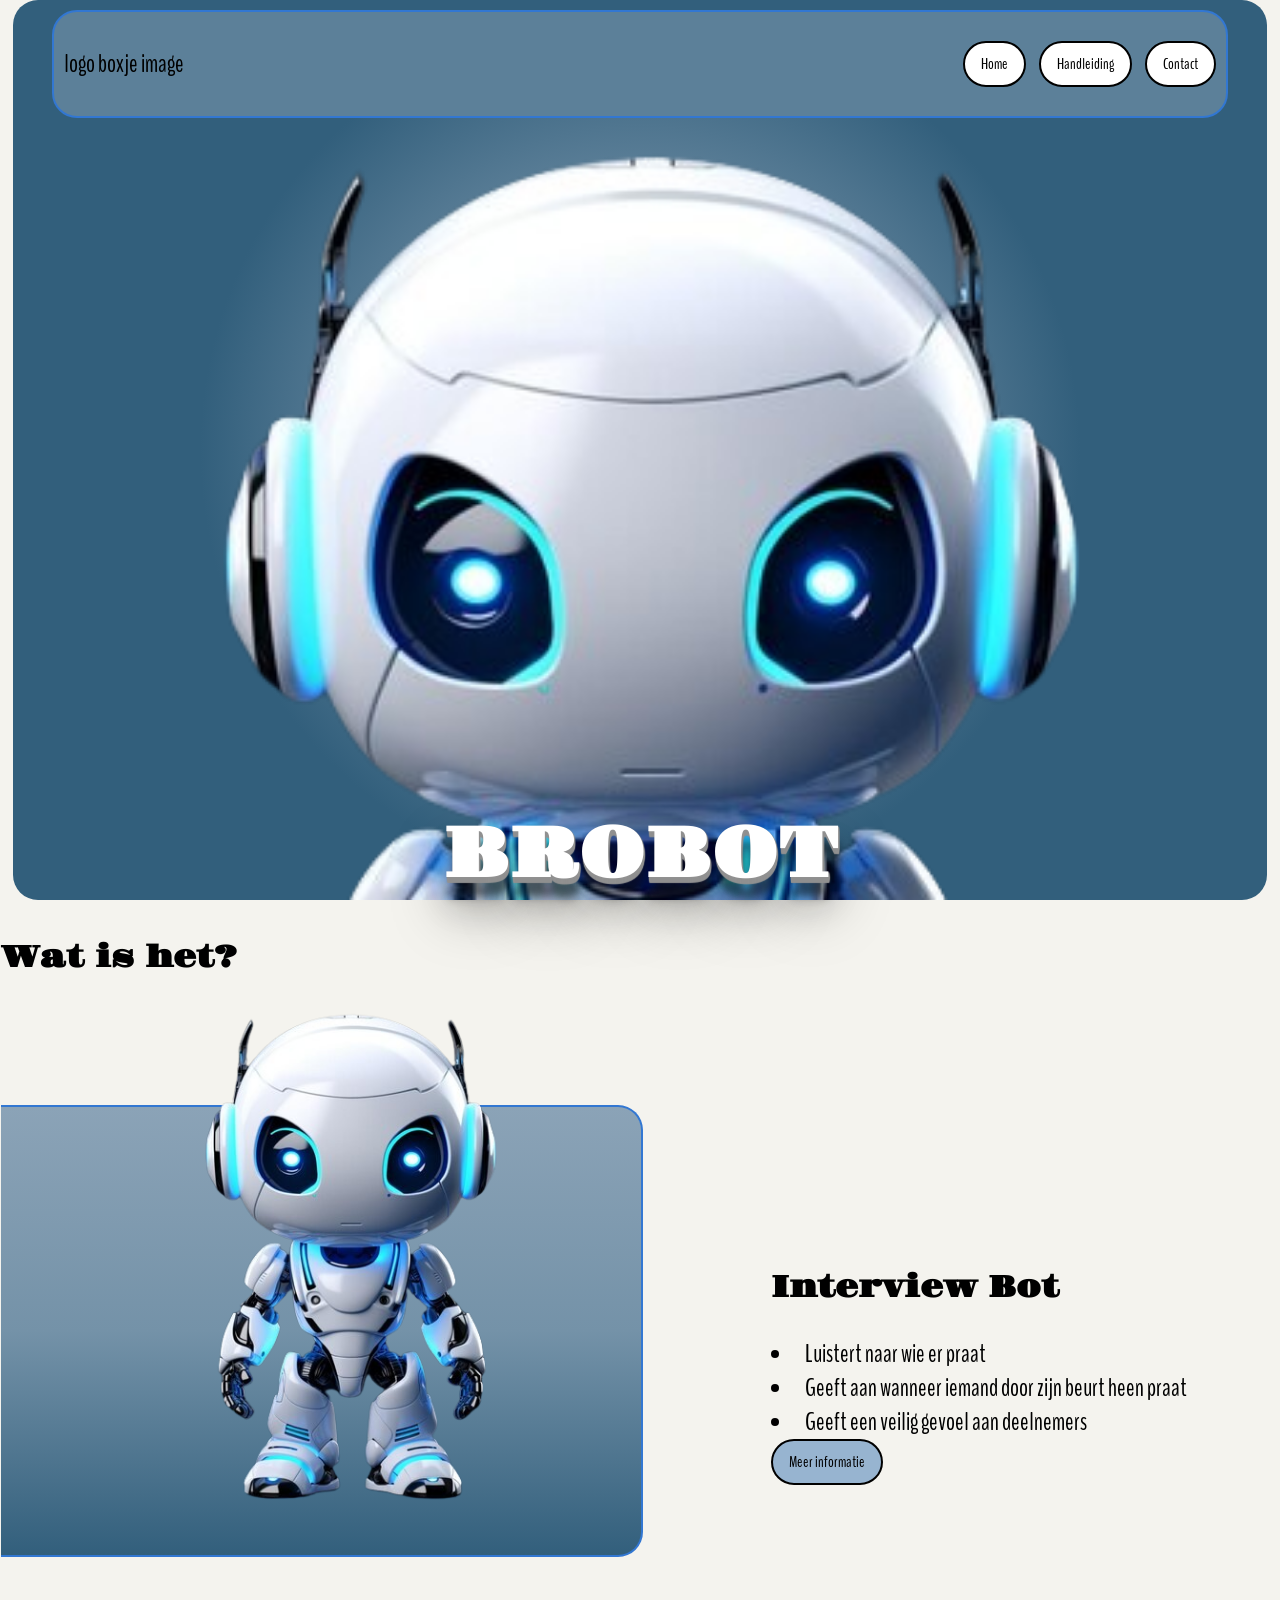
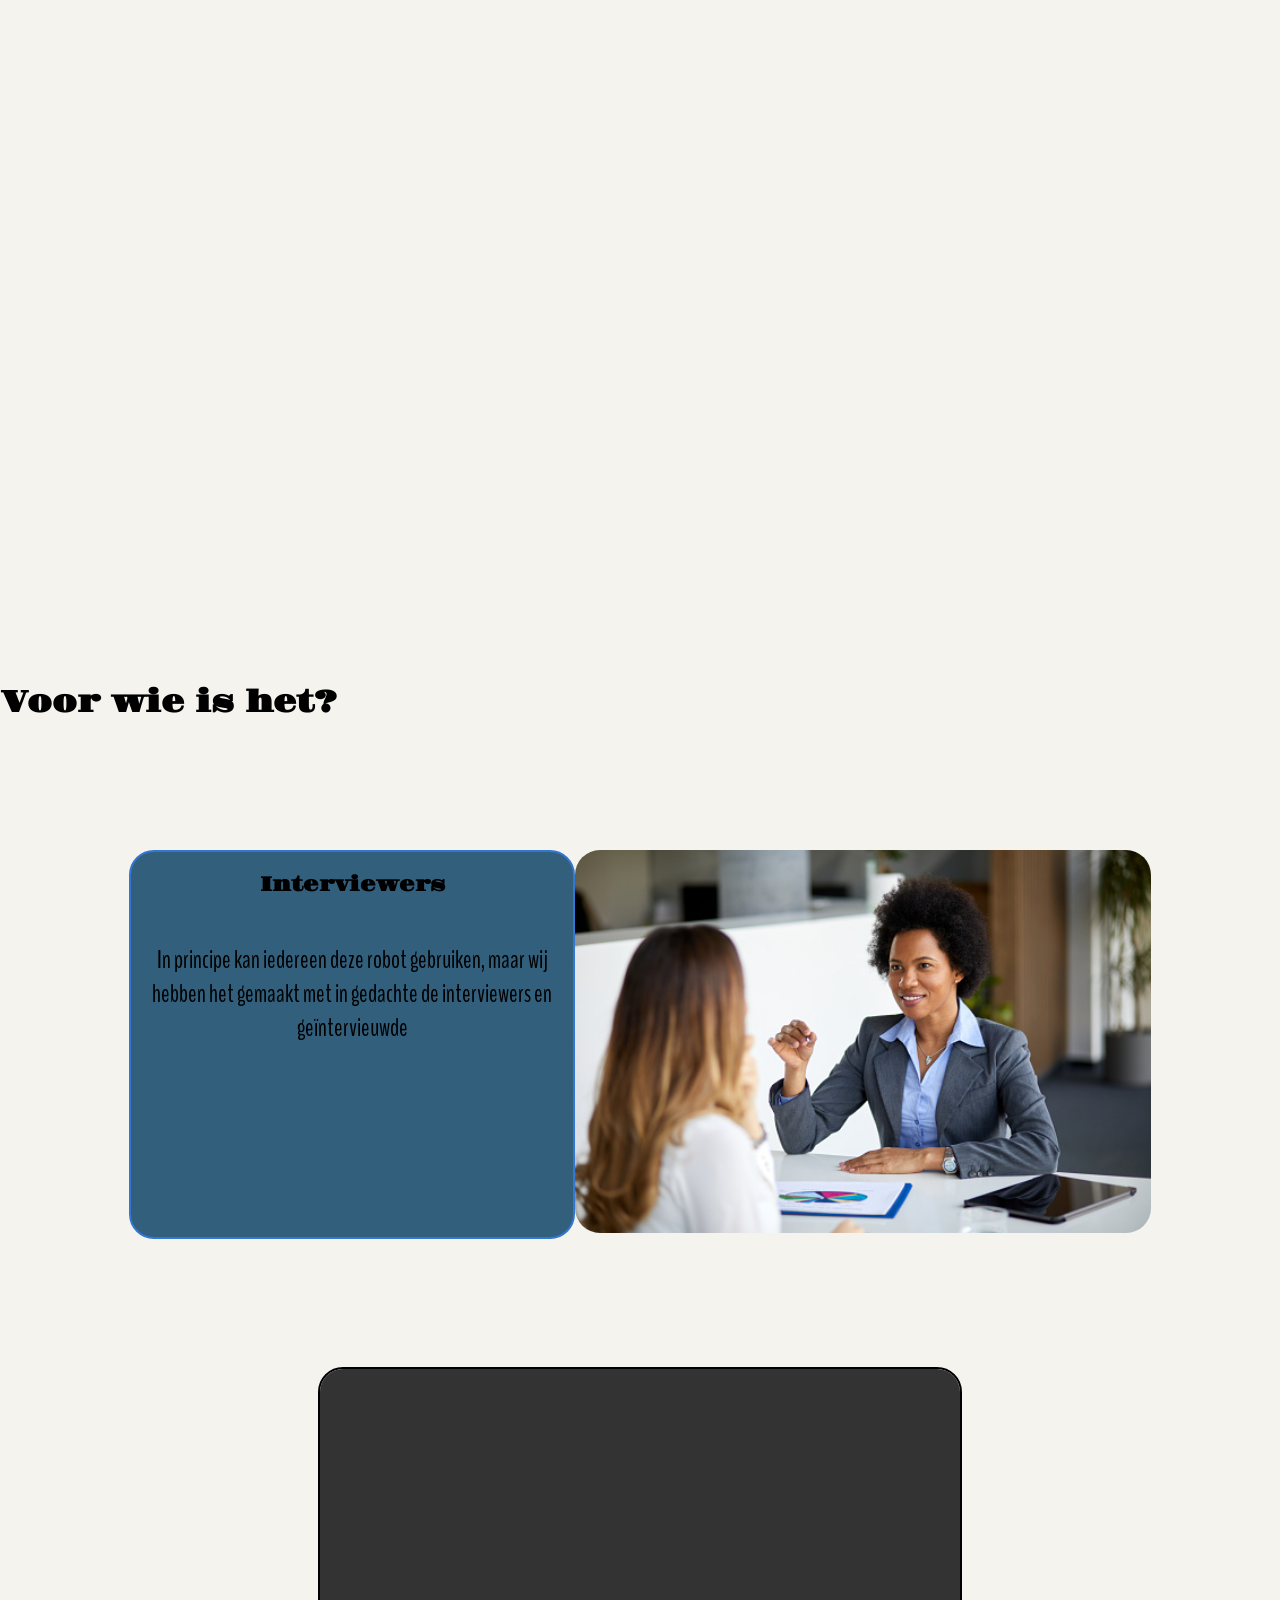
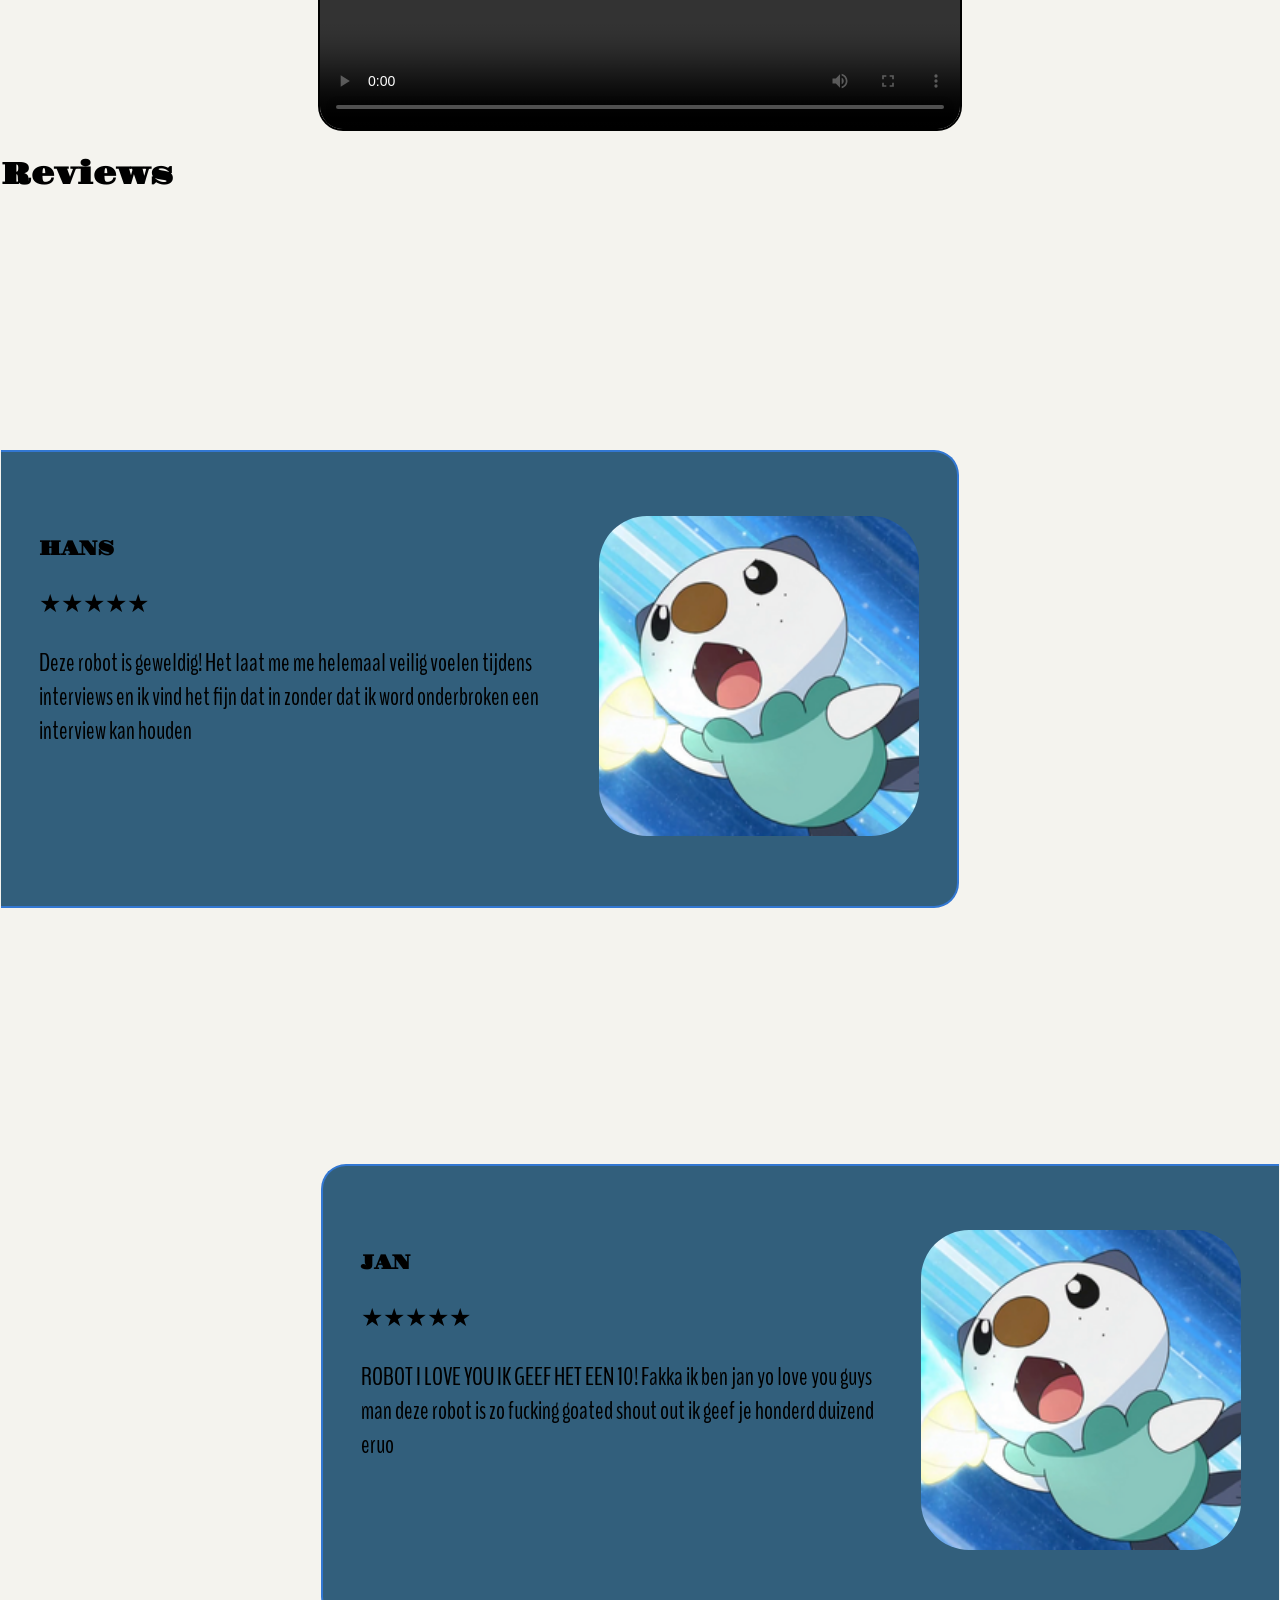
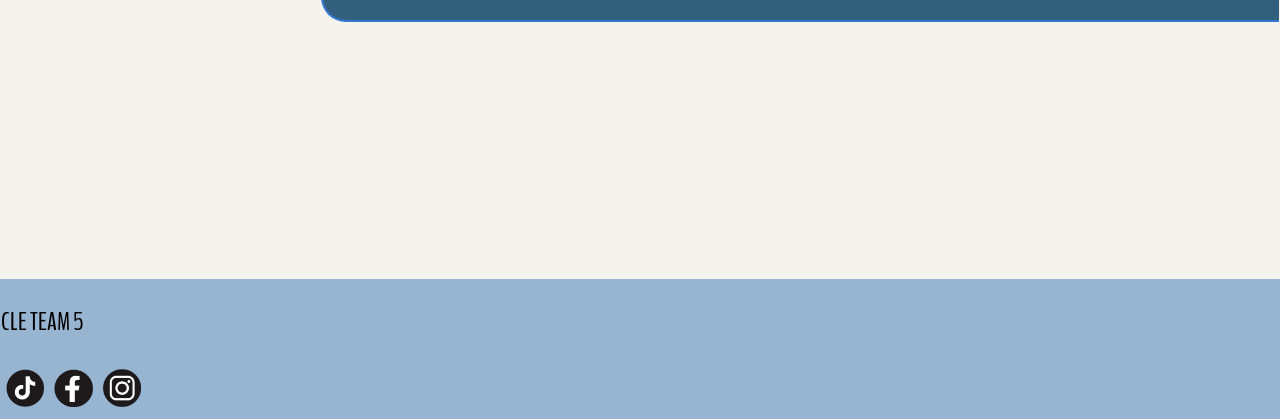
==== commit 1d2424f4: "Bezig geweest met header veranderen, gradients toepassen" ====
--- a/CLE project/index.html
+++ b/CLE project/index.html
@@ -10,7 +10,7 @@
 
 <body>
     <section id="pageBackgroundColor">
-        <section id="headerBackground">
+        <section id="indexHeaderBackground">
             <nav>
                 <div>
                     <p>logo boxje image</p>
@@ -29,14 +29,14 @@
             </nav>
 
             <header>
-                <section id="homePageHeader">
+                <section id="indexHomePageHeader">
+
+                    <div id="headerImage">
+                        <img src="images/littleBotHead.png" alt="picture of the bot">
+                    </div>
                     <div id="headerText">
-                        <h1>De beste tool voor je interview</h1>
-                        <p>Heb jij binnenkort een interview, en merk jij dat de geinterviewde deelnemer zich snel
-                            nerveus of ongehoord voelt? Koop de interview bot en geef de deelnemer een stem!</p>
-                    </div>
-                    <div id="headerImage">
-                        <img src="images/littleBot.png" alt="picture of the bot">
+                        <h1>BROBOT</h1>
+
                     </div>
                 </section>
             </header>
--- a/CLE project/css/style.css
+++ b/CLE project/css/style.css
@@ -46,7 +46,8 @@
 
 
 nav {
-    width: 80vw;
+    width: 90vw;
+    transform: translateY(10px);
     margin-inline: auto;
 
     background-color: var(--air-force-blue-2);
@@ -104,6 +105,7 @@
     text-align: center;
 }
 
+
 #homePageHeader {
     display: flex;
     justify-content: space-between;
@@ -122,7 +124,8 @@
 #headerBackground {
     /* background-color: var(--air-force-blue); */
 
-    background-image: linear-gradient(rgba(255, 255, 255, 0.5), rgba(255, 255, 255, 0.4)), url(https://wallpaperaccess.com/full/684122.jpg);
+    background-image: linear-gradient(rgba(255, 255, 255, 0.5), rgba(255, 255, 255, 0.4)),
+        url(https://wallpaperaccess.com/full/684122.jpg);
     background-repeat: no-repeat;
     background-size: cover;
     height: 100vh;
@@ -132,6 +135,75 @@
 
 }
 
+#indexHomePageHeader {
+    display: flex;
+    flex-direction: column;
+
+    justify-content: flex-end;
+    align-items: center;
+    gap: 8vw;
+
+
+
+    img {
+        position: absolute;
+        bottom: 0;
+        left: 50%;
+        transform: translateX(-50%);
+        /* transform: translateY(14%); */
+        height: 90vh;
+        z-index: 1;
+
+
+    }
+
+    h1 {
+        /* font-size: 90px; */
+        color: var(--white);
+        bottom: 0;
+        position: absolute;
+        z-index: 2;
+        margin: 0;
+        transform: translateX(-50%);
+        text-align: center;
+        font-size: 70px;
+
+
+        text-shadow: 1px 1px 1px #919191,
+            1px 2px 1px #919191,
+            1px 3px 1px #919191,
+            1px 4px 1px #919191,
+            1px 5px 1px #919191,
+            1px 6px 1px #919191,
+            /*   1px 7px 1px #919191,
+        1px 8px 1px #919191,
+        1px 9px 1px #919191,
+        1px 10px 1px #919191, */
+            1px 18px 6px rgba(16, 16, 16, 0.4),
+            1px 22px 10px rgba(16, 16, 16, 0.2),
+            1px 25px 35px rgba(16, 16, 16, 0.2),
+            1px 30px 60px rgba(16, 16, 16, 0.4);
+
+
+    }
+
+}
+
+
+#indexHeaderBackground {
+    /* background-color: var(--air-force-blue); */
+
+    /* background-image: linear-gradient(rgba(255, 255, 255, 0.5), rgba(255, 255, 255, 0.4)), url(https://wallpaperaccess.com/full/684122.jpg); */
+    background: radial-gradient(circle, rgba(139, 163, 183, 1) 0%, rgba(139, 163, 183, 1) 5%, rgba(139, 163, 183, 1) 12%, rgba(50, 95, 124, 1) 57%, rgba(50, 95, 124, 1) 72%, rgba(50, 95, 124, 1) 83%);
+    background-repeat: no-repeat;
+    background-size: cover;
+    height: 100vh;
+    margin: 0vw 1vw 1vw 1vw;
+    border-radius: 25px;
+    /* padding: 2vw; */
+
+}
+
 
 main {
     background-color: var(--parchment);
@@ -173,9 +245,6 @@
             text-decoration: none;
             color: #000;
         }
-
-
-
     }
 
     #infoButton:hover {
@@ -199,7 +268,7 @@
     height: 35vw;
     align-self: baseline;
     border-left: none;
-    background-color: var(--baltic-blue);
+    background: linear-gradient(var(--cool-steel), var(--air-force-blue), var(--baltic-blue));
     width: 50vw;
 
 }
@@ -605,7 +674,7 @@
 
 
 
-/* animations */
+/* animations voor */
 @keyframes card-appear {
     from {
         opacity: 0;
@@ -619,6 +688,8 @@
 }
 
 
+
+
 @media (width <800px) {
 
 
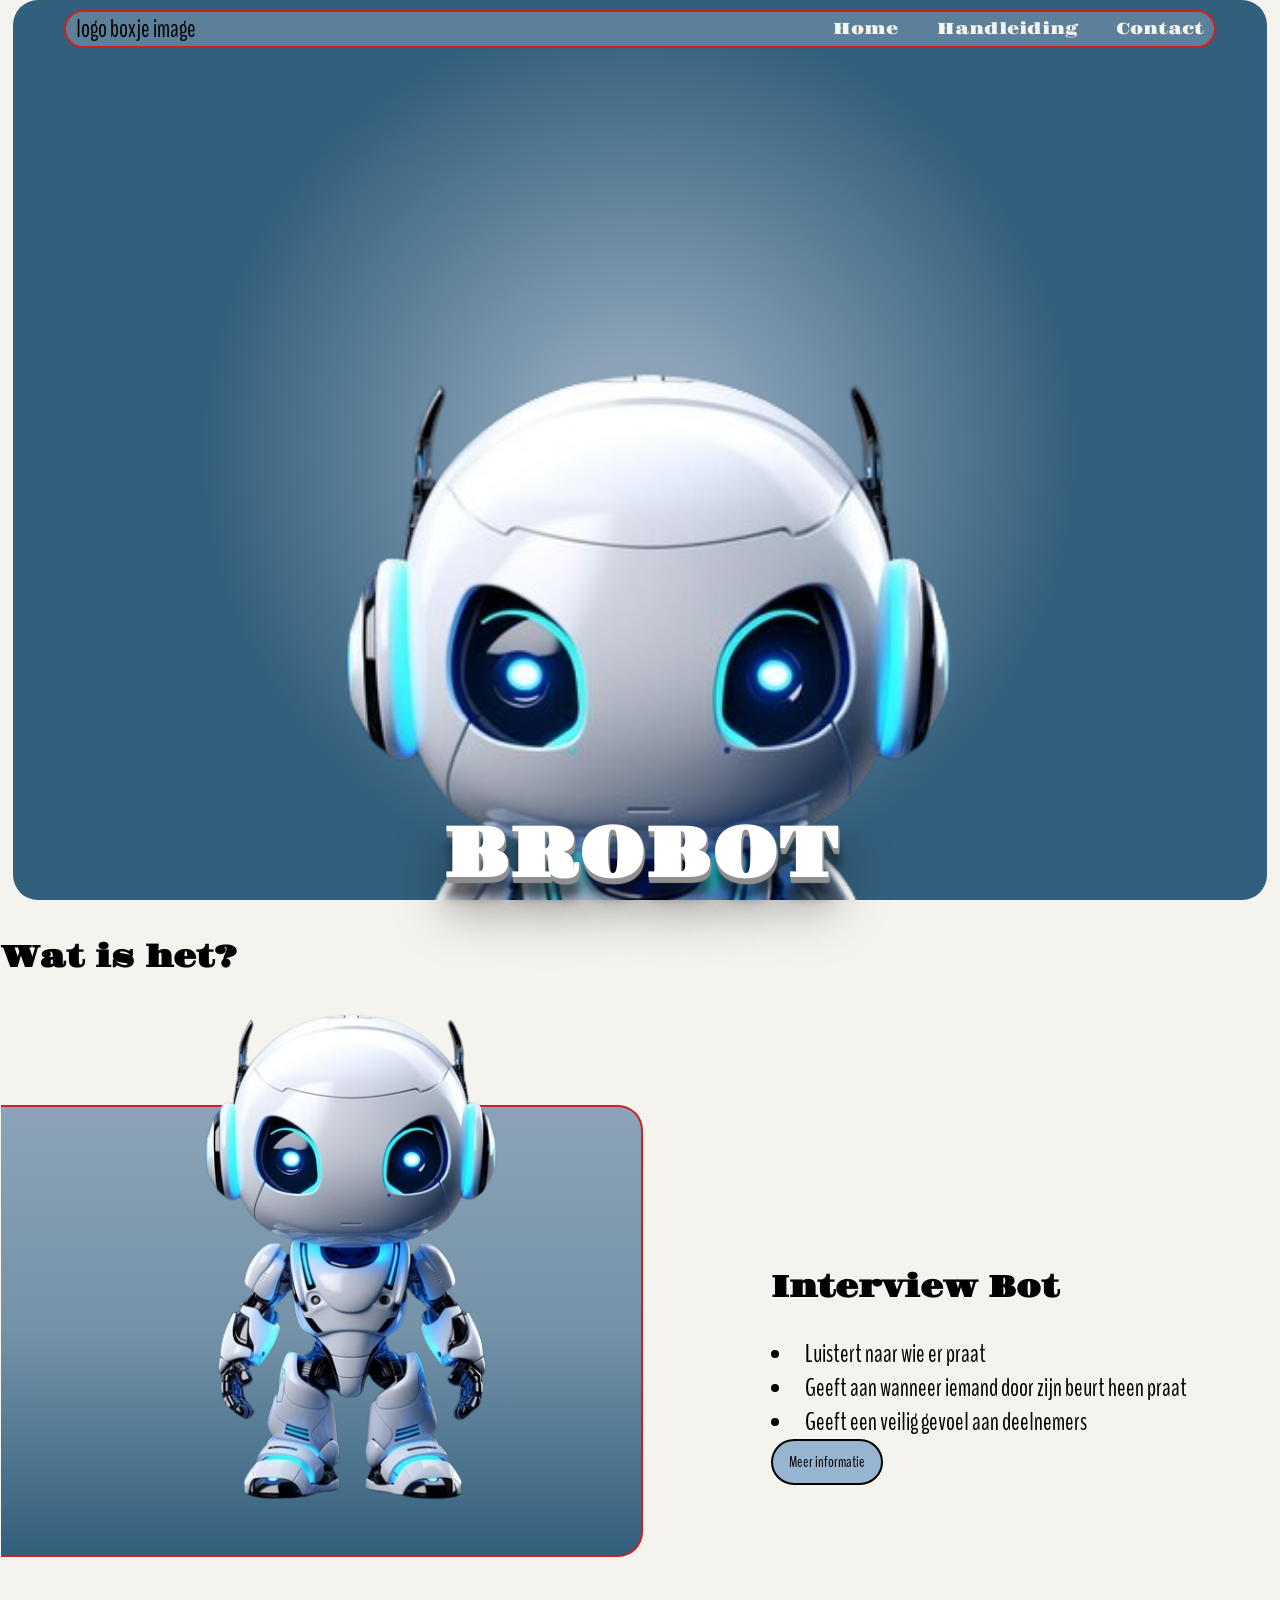
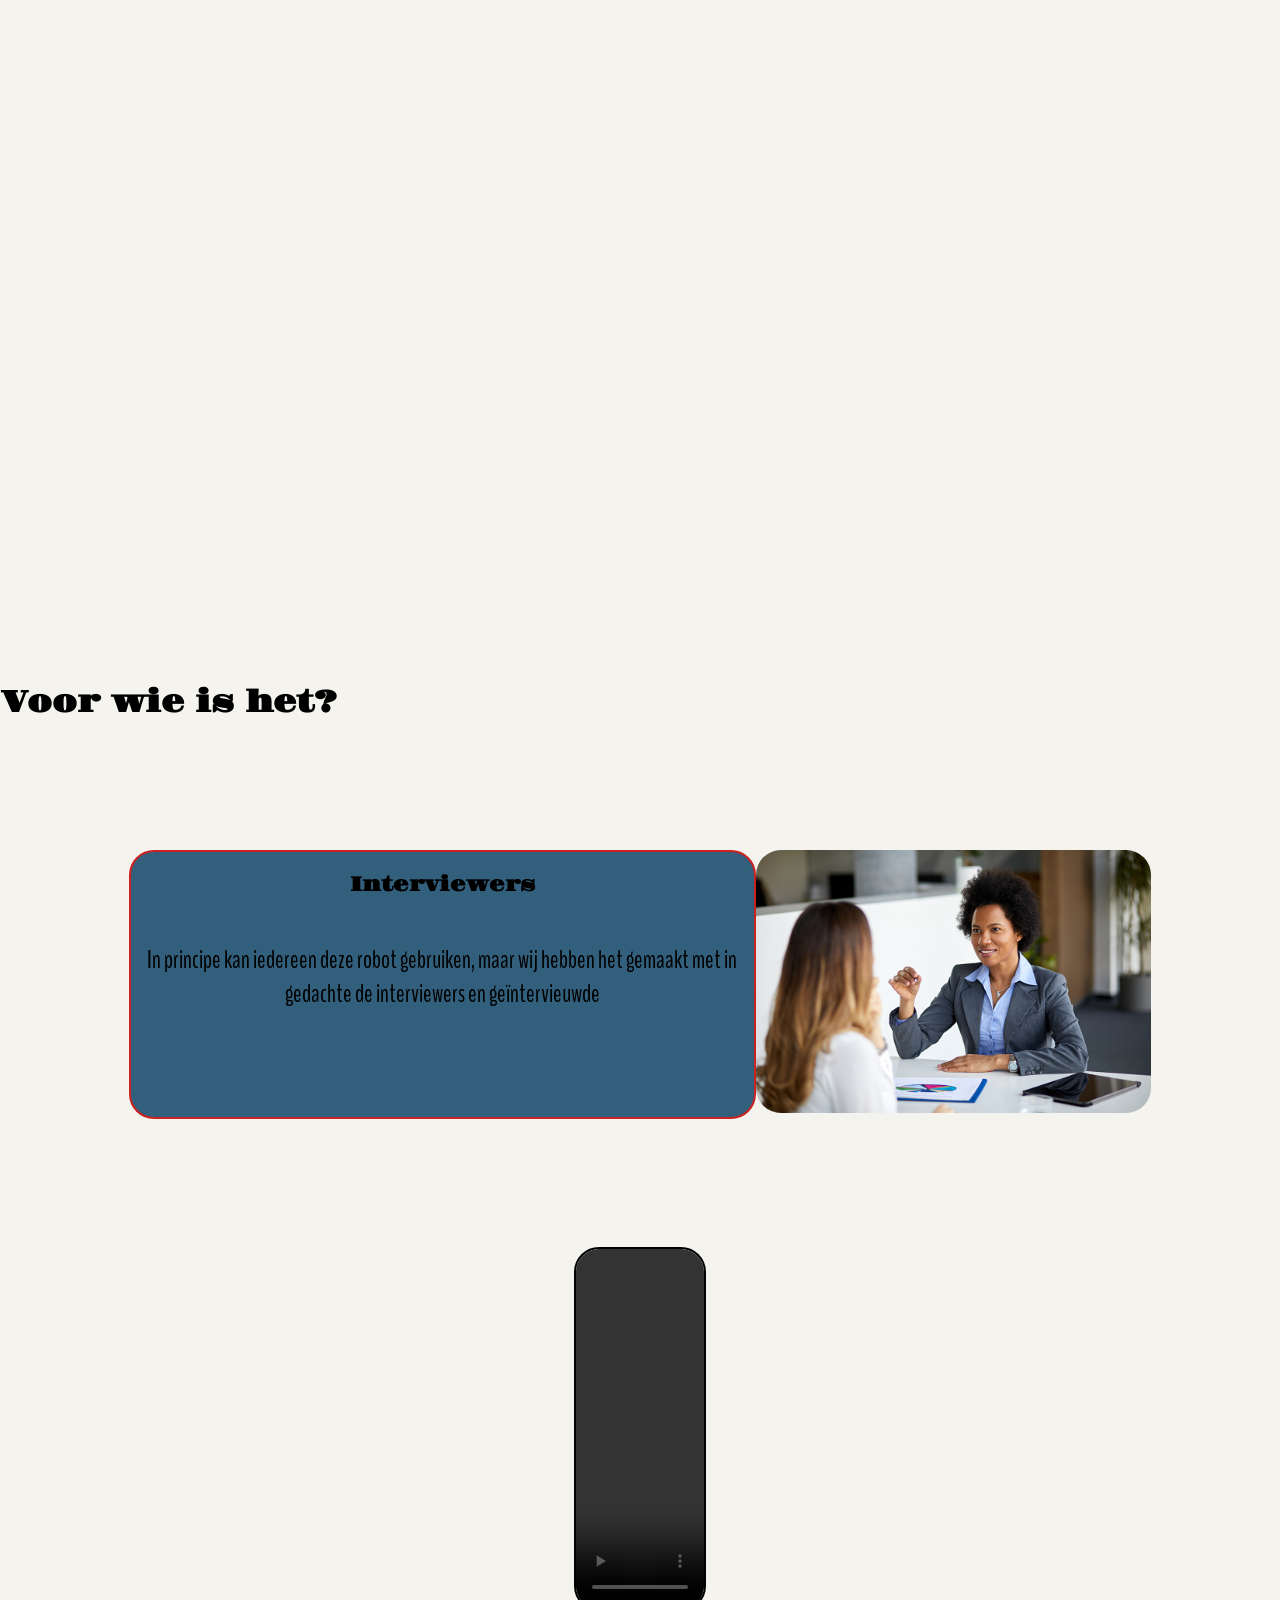
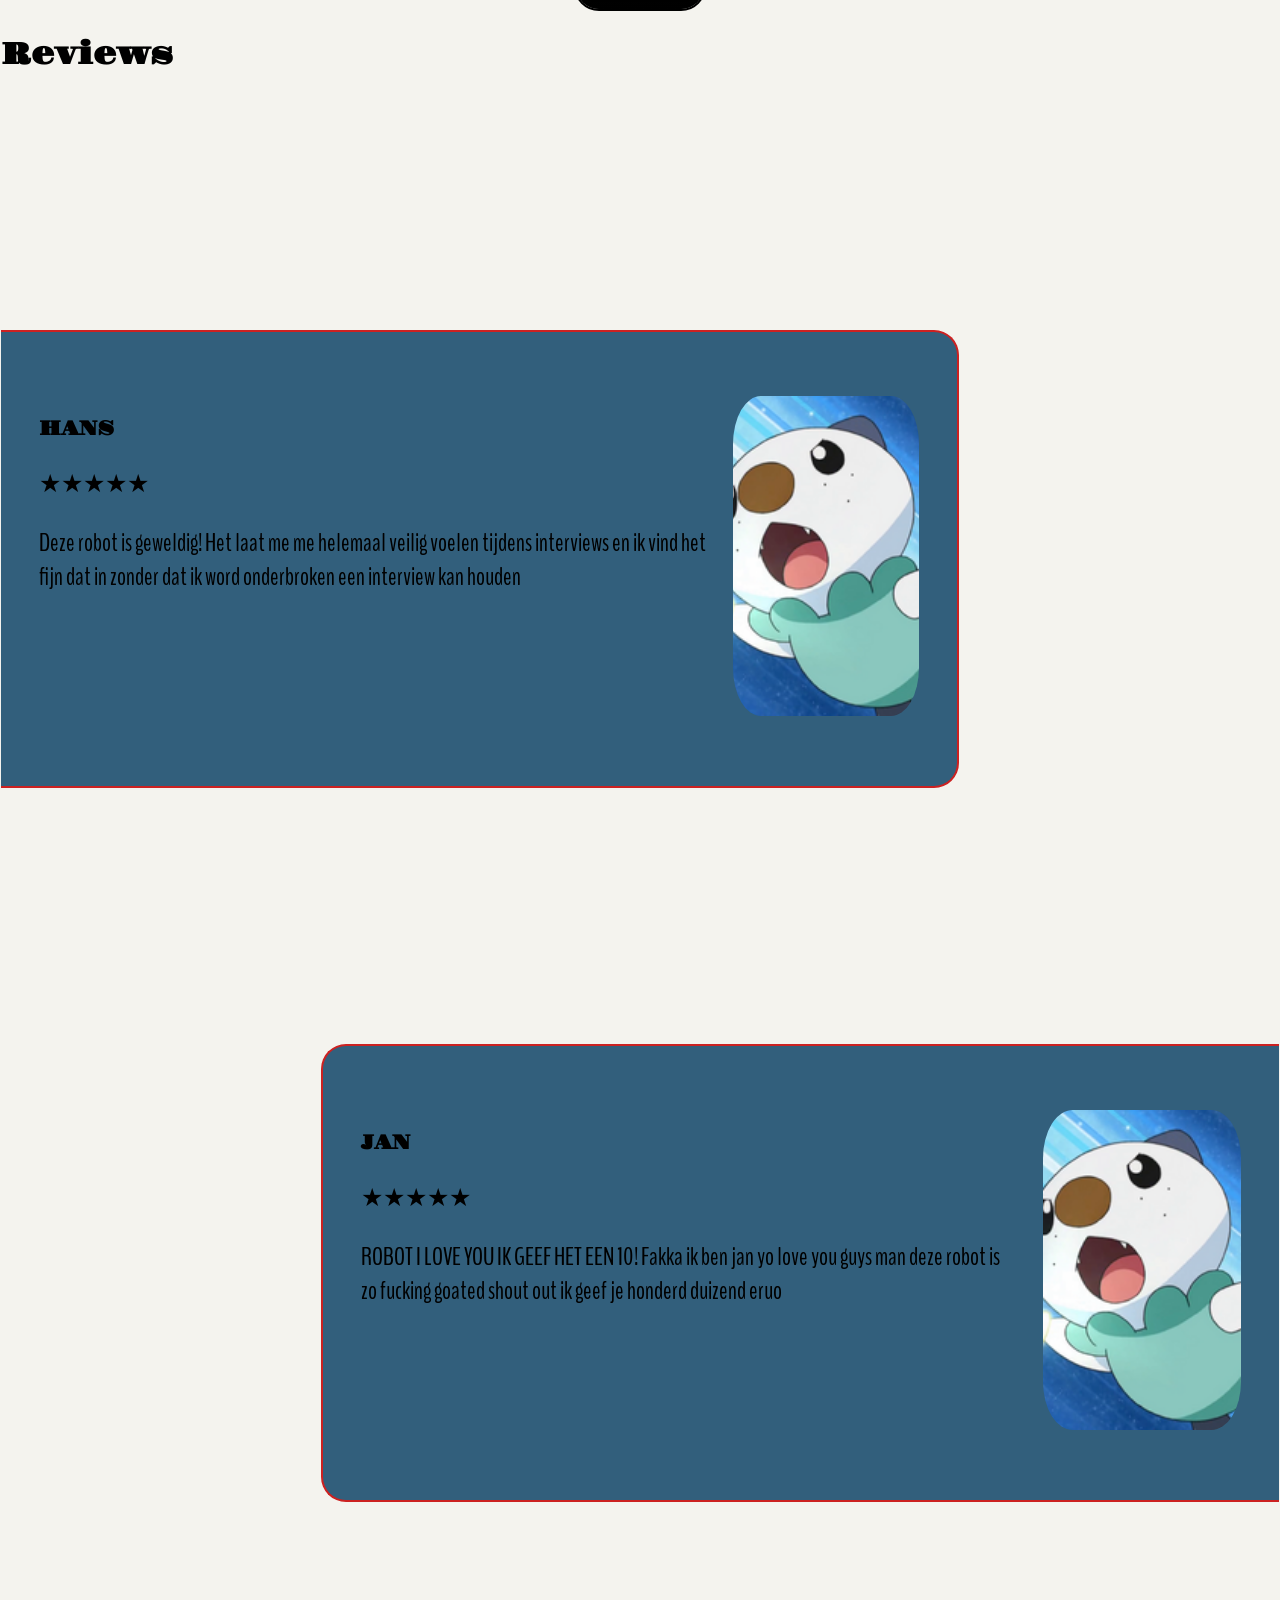
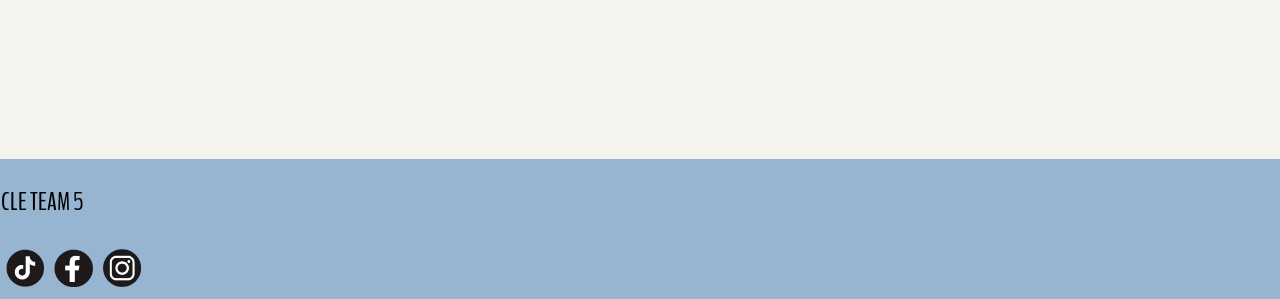
==== commit ed417689: "nieuw idee voor header uitgewerkt. klein beginnetje aan responsive gemaakt, morgen verder joe" ====
--- a/CLE project/index.html
+++ b/CLE project/index.html
@@ -10,24 +10,24 @@
 
 <body>
     <section id="pageBackgroundColor">
+        <nav>
+            <div>
+                <p>logo boxje image</p>
+            </div>
+            <div id="navButtons">
+                <div>
+                    <a href="index.html">Home </a>
+                </div>
+                <div>
+                    <a href="manual.html"> Handleiding </a>
+                </div>
+                <div>
+                    <a href="contact.html"> Contact </a>
+                </div>
+            </div>
+        </nav>
+
         <section id="indexHeaderBackground">
-            <nav>
-                <div>
-                    <p>logo boxje image</p>
-                </div>
-                <div id="navButtons">
-                    <div>
-                        <a href="index.html">Home </a>
-                    </div>
-                    <div>
-                        <a href="manual.html"> Handleiding </a>
-                    </div>
-                    <div>
-                        <a href="contact.html"> Contact </a>
-                    </div>
-                </div>
-            </nav>
-
             <header>
                 <section id="indexHomePageHeader">
 
--- a/CLE project/css/style.css
+++ b/CLE project/css/style.css
@@ -14,7 +14,7 @@
     --air-force-blue: #7492a8ff;
     --air-force-blue-2: #5c8099ff;
     --baltic-blue: rgb(50, 95, 124);
-    --border-color: rgb(50, 119, 210);
+    --border-color: rgb(204, 33, 33);
     --border-shadow: rgb(11, 23, 111);
 
 
@@ -46,8 +46,11 @@
 
 
 nav {
+    height: 3vw;
     width: 90vw;
-    transform: translateY(10px);
+    box-sizing: border-box;
+    left: 50%;
+    transform: translate(-50%, 10px);
     margin-inline: auto;
 
     background-color: var(--air-force-blue-2);
@@ -60,34 +63,38 @@
 
     border: solid 2px var(--border-color);
 
+    position: fixed;
+    top: 0;
+
+    z-index: 3;
+
     #navButtons {
         display: flex;
         flex-direction: row;
-        gap: 1vw;
+        gap: 3vw;
     }
 
     a {
-        color: var(--black);
+        font-family: "Gravitas One", serif;
+        color: var(--parchment);
         /* transform-origin: center; */
         transition: all 1s ease;
         text-decoration: none;
-        background-color: var(--powder-blue);
+        /* background-color: var(--powder-blue);
         border-radius: 25px;
         border: solid 2px;
         background-color: var(--white);
         display: inline-block;
-        padding: 10px 16px;
+        padding: 10px 16px; */
     }
 
     a:hover {
 
-
+        color: var(--powder-blue);
         text-decoration: none;
         transform: scale(1.1);
         /* transform-origin: center; */
 
-        background-color: var(--powder-blue);
-
 
         cursor: pointer;
 
@@ -97,6 +104,14 @@
 
 body {
     margin: 0;
+
+}
+
+
+
+img,
+video {
+    max-width: 100%;
 }
 
 header {
@@ -115,7 +130,7 @@
 
 
     img {
-        height: 80vh;
+        width: 50vw
     }
 
 }
@@ -151,7 +166,7 @@
         left: 50%;
         transform: translateX(-50%);
         /* transform: translateY(14%); */
-        height: 90vh;
+        width: 50vw;
         z-index: 1;
 
 
@@ -175,10 +190,7 @@
             1px 4px 1px #919191,
             1px 5px 1px #919191,
             1px 6px 1px #919191,
-            /*   1px 7px 1px #919191,
-        1px 8px 1px #919191,
-        1px 9px 1px #919191,
-        1px 10px 1px #919191, */
+
             1px 18px 6px rgba(16, 16, 16, 0.4),
             1px 22px 10px rgba(16, 16, 16, 0.2),
             1px 25px 35px rgba(16, 16, 16, 0.2),
@@ -331,7 +343,7 @@
 }
 
 video {
-    width: 640px;
+    width: 10vw;
     height: 360px;
     border: 2px solid #000;
     display: block;
@@ -716,6 +728,69 @@
 
 
 
+    nav {
+        height: auto;
+
+
+        #navButtons {
+            display: flex;
+            flex-direction: column;
+            gap: 2vw;
+        }
+
+
+
+
+    }
+
+
+
+
+
+    video {
+        width: 100%;
+        height: auto;
+    }
+
+
+
+    #homePageHeader {
+        display: flex;
+        flex-direction: column;
+
+        img {
+            width: 500vw;
+
+        }
+
+    }
+
+
+
+
+    #indexHomePageHeader {
+
+        img {
+            width: 90vw;
+        }
+
+        h1 {
+            /* font-size: 90px; */
+            color: var(--white);
+            bottom: 70%;
+            font-size: 60px;
+        }
+
+    }
+
+
+
+
+
+
+
+
+
 
     #informationPage {
 
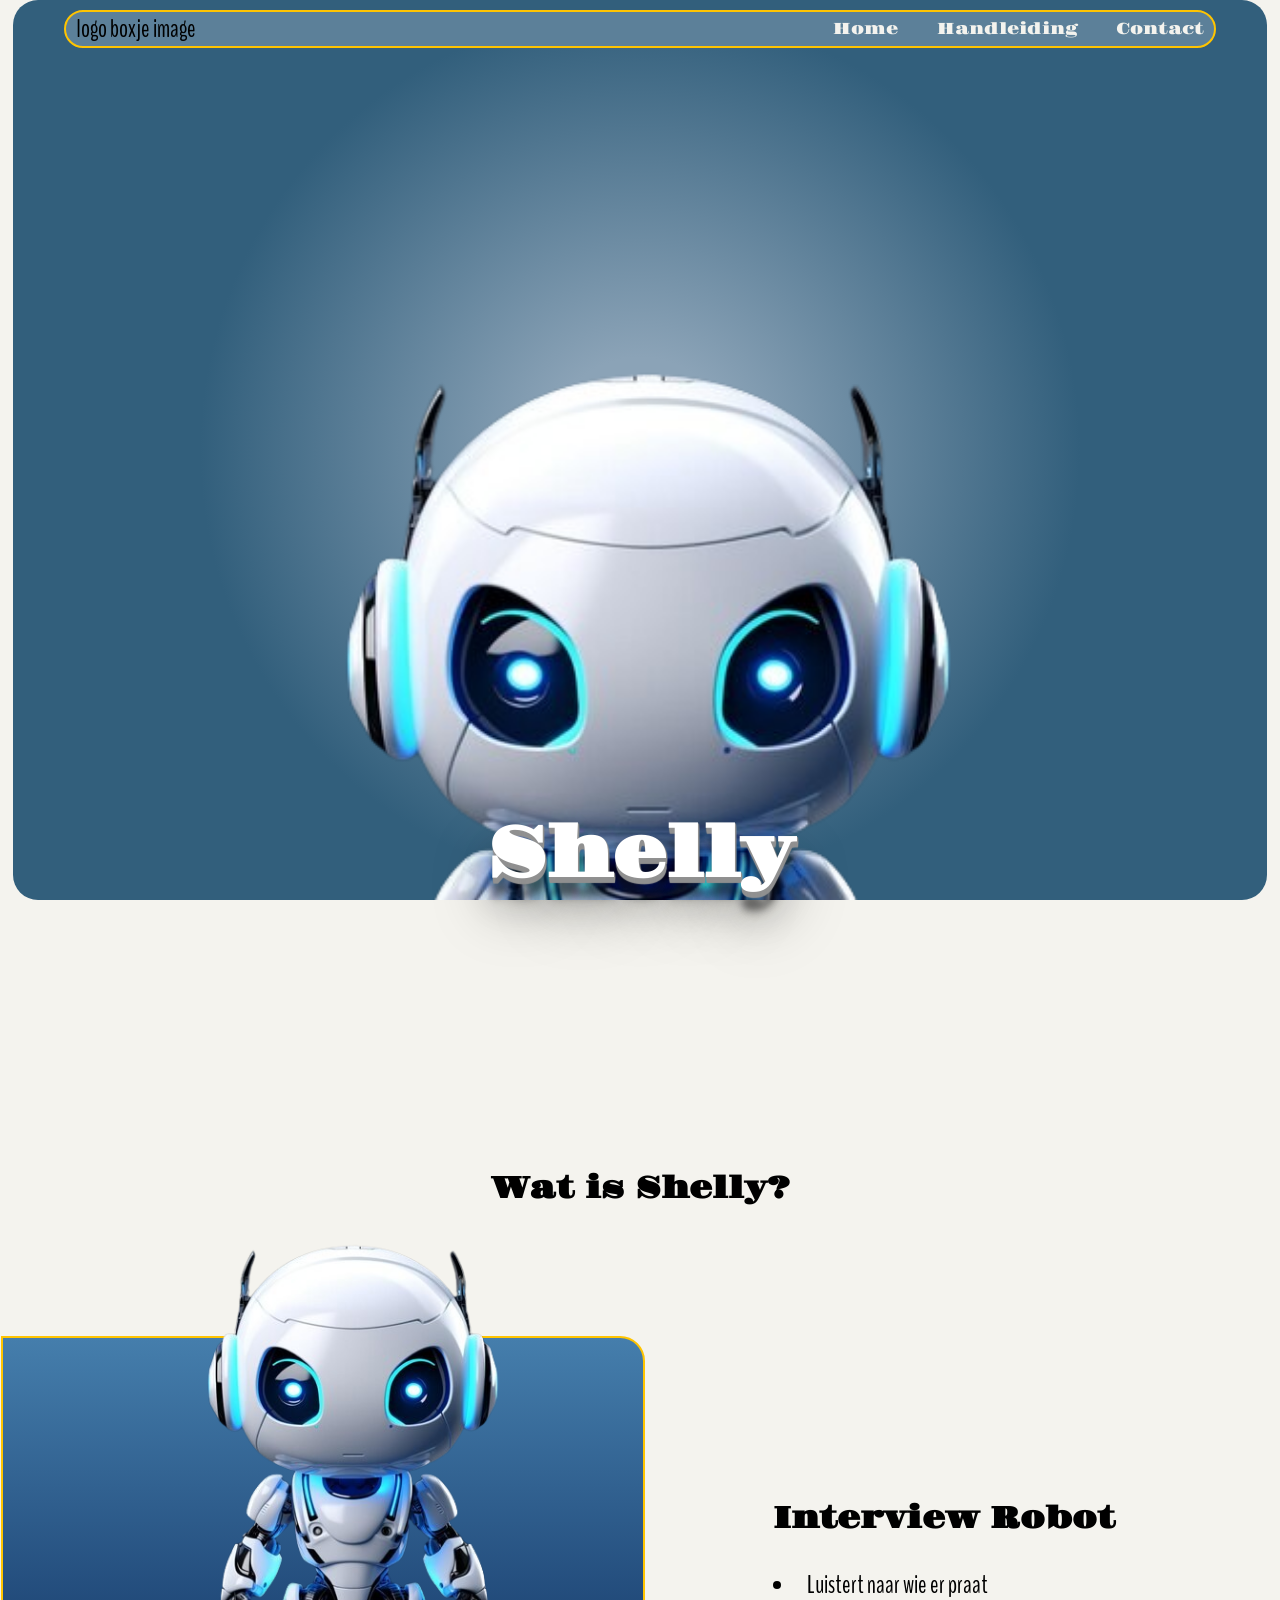
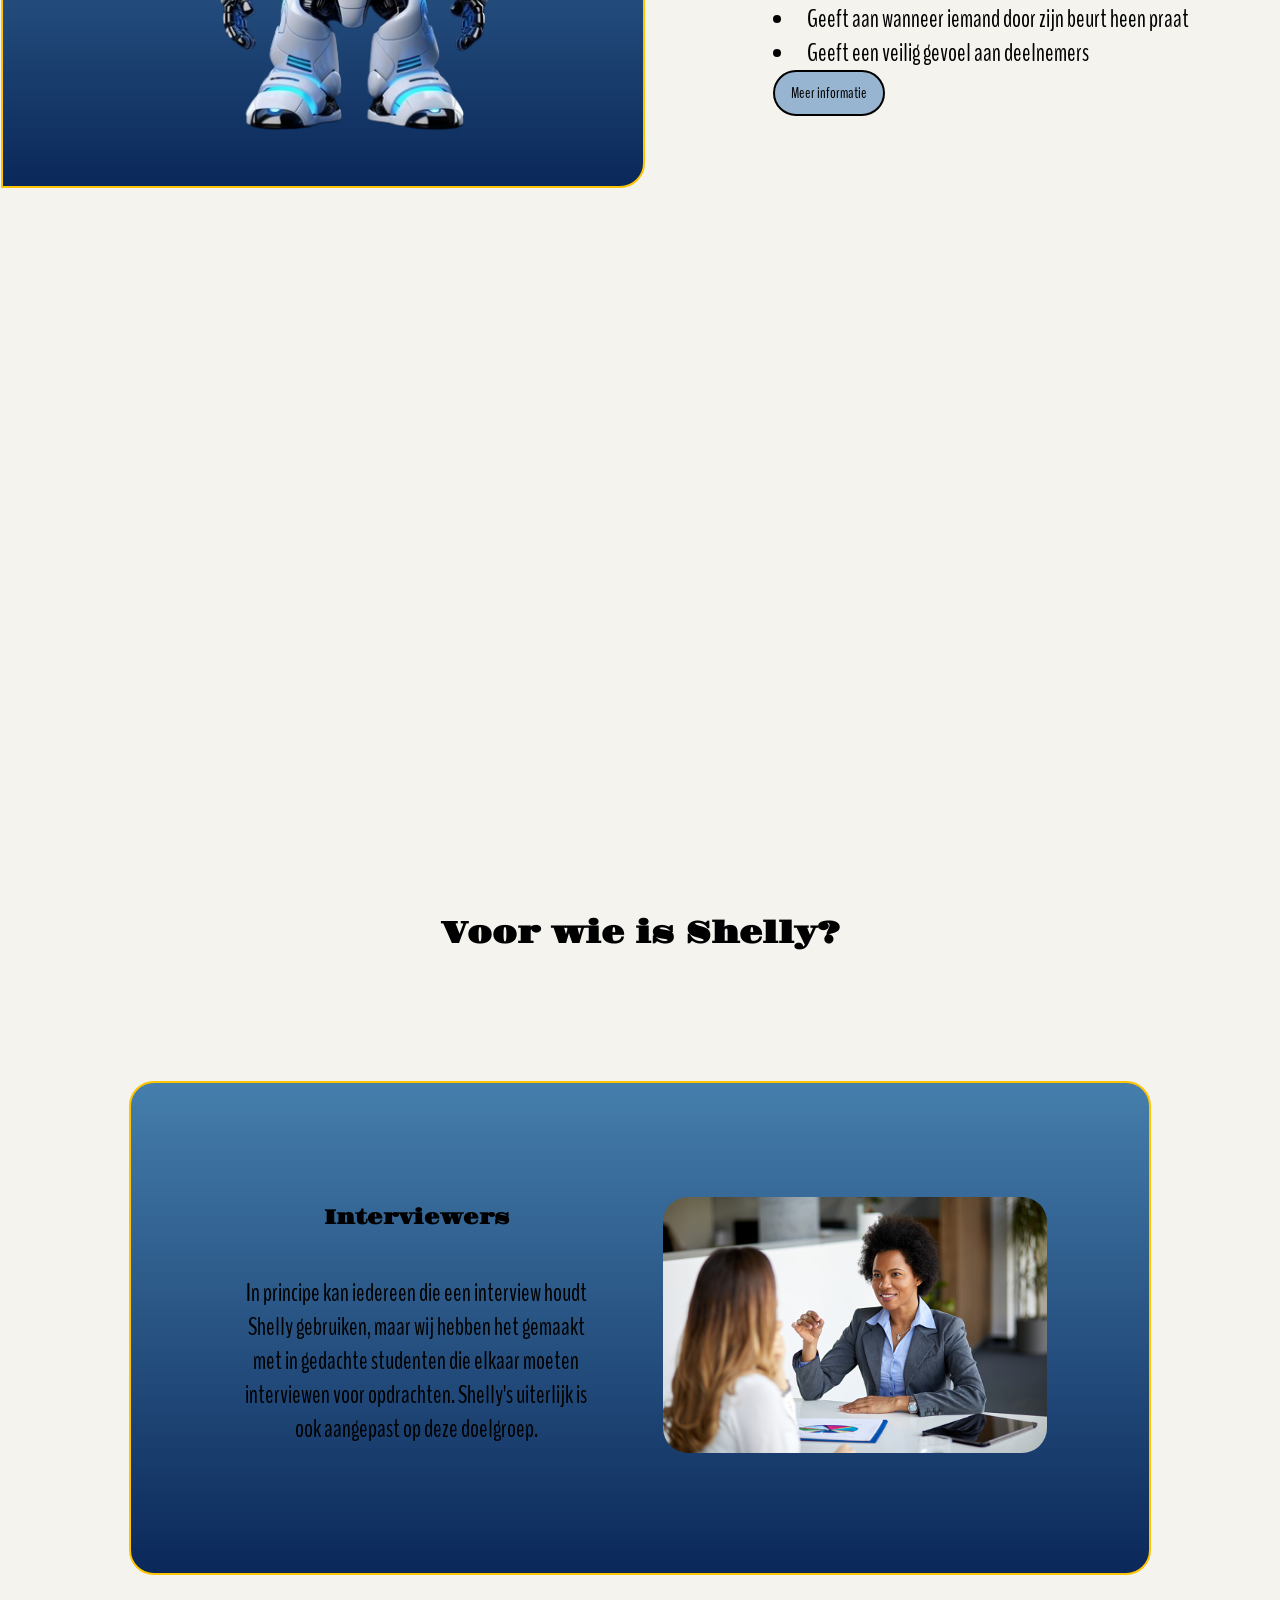
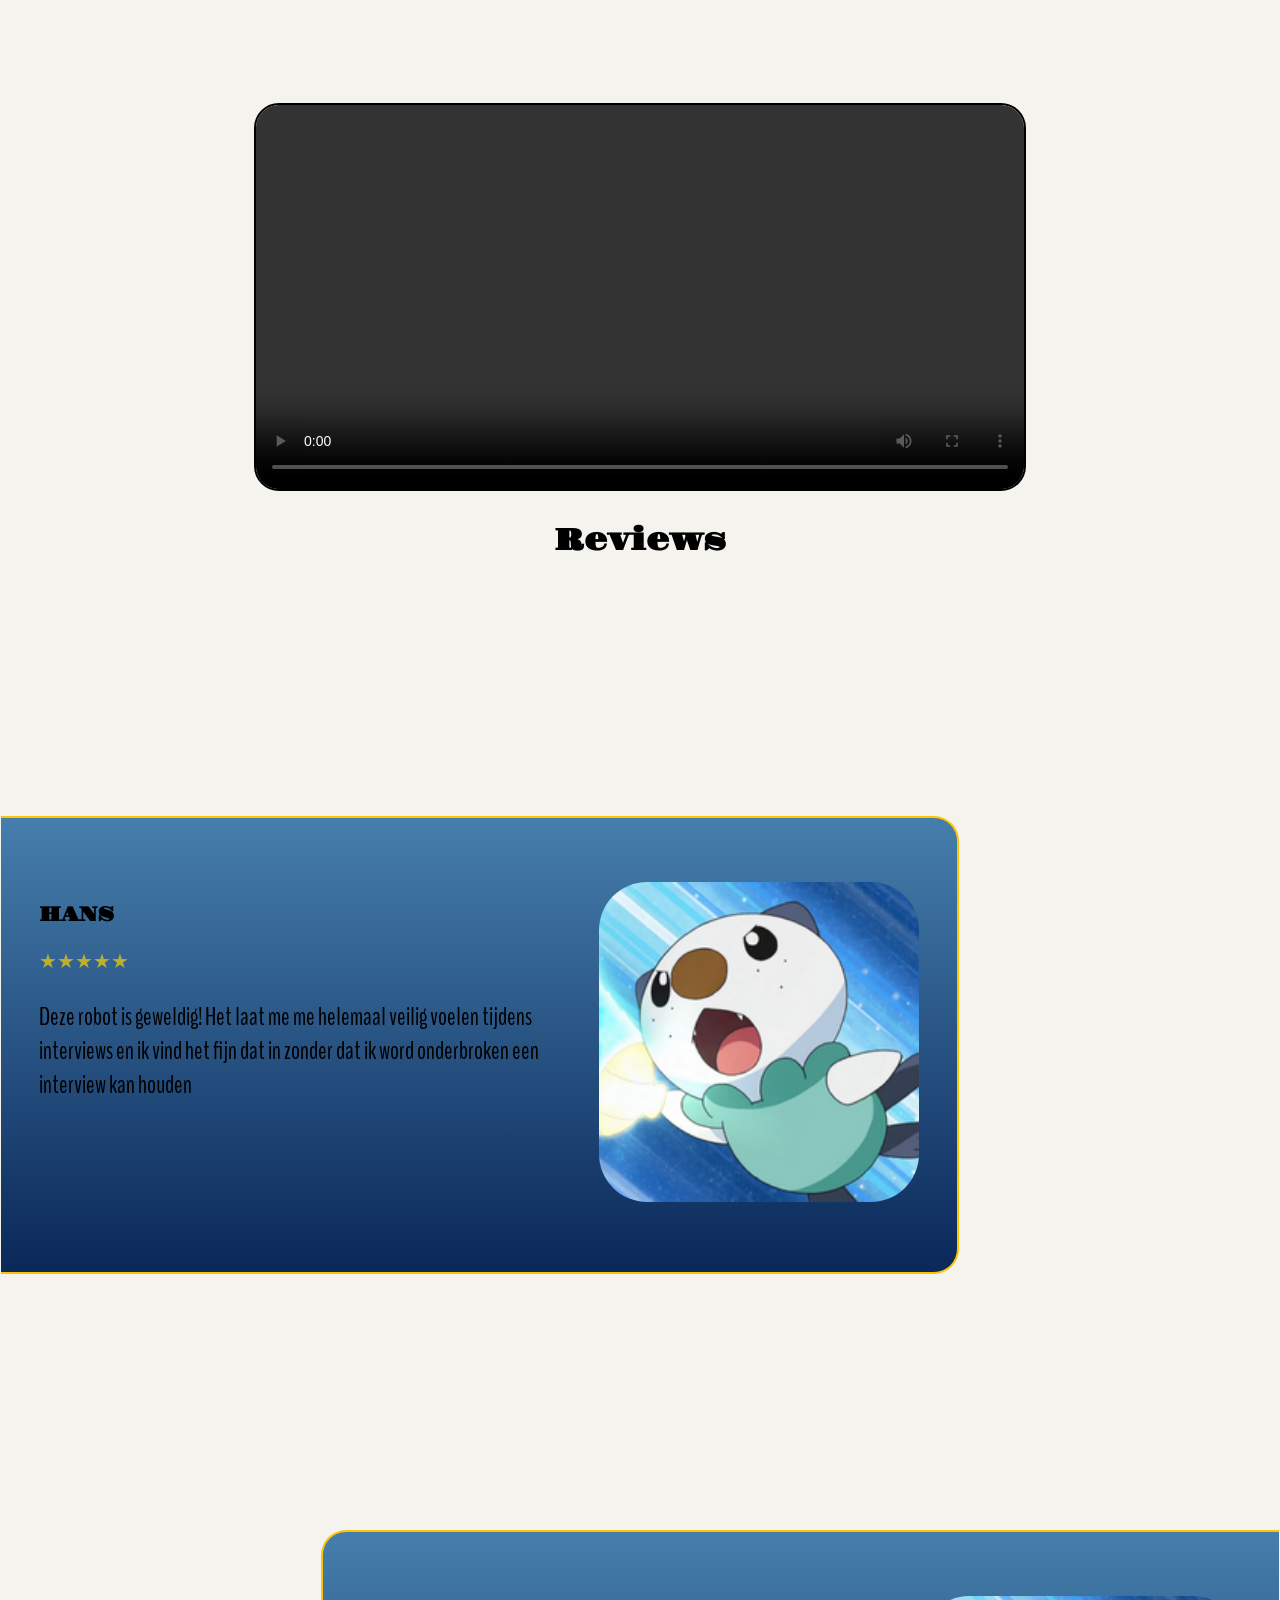
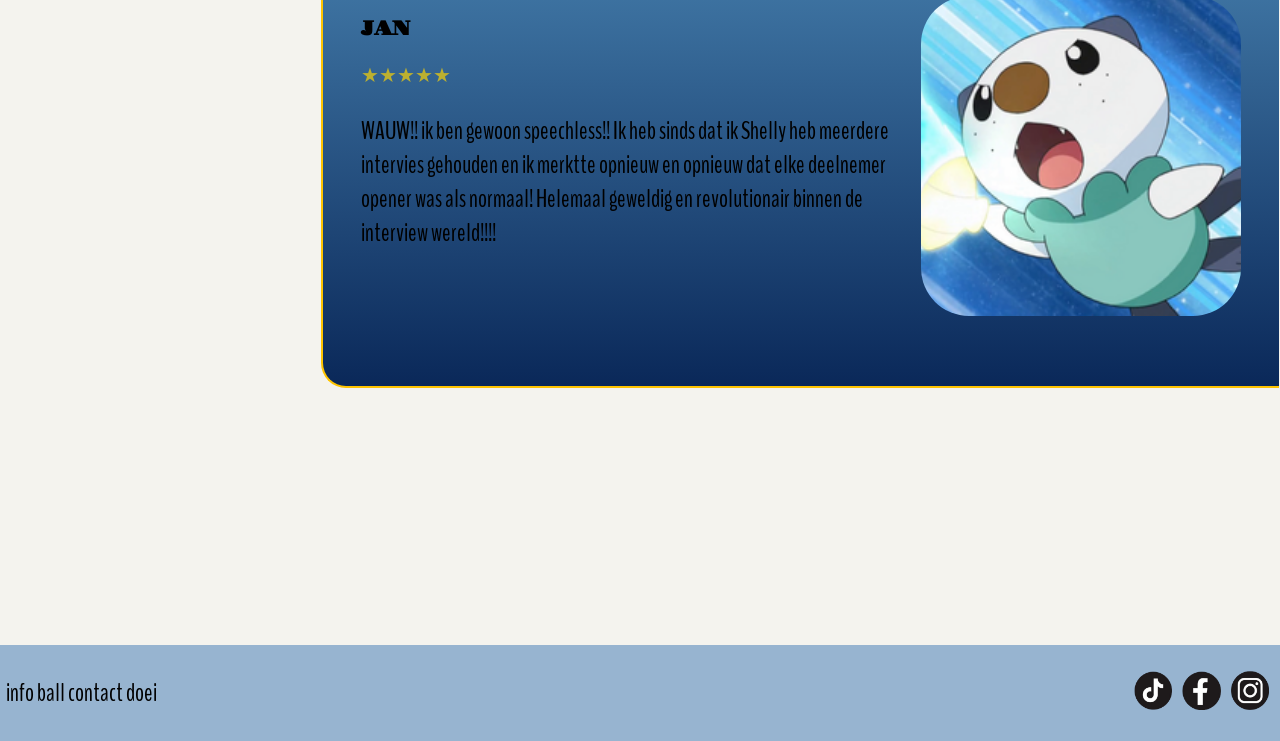
==== commit 18b9e618: "Verder gegaan met de layout, meerendeels de website responsive gemaakt. Co-authored-by: luke <luccod" ====
--- a/CLE project/index.html
+++ b/CLE project/index.html
@@ -35,7 +35,7 @@
                         <img src="images/littleBotHead.png" alt="picture of the bot">
                     </div>
                     <div id="headerText">
-                        <h1>BROBOT</h1>
+                        <h1>Shelly</h1>
 
                     </div>
                 </section>
@@ -44,14 +44,16 @@
 
         <main>
             <section id="informationAnimation">
-                <h2>Wat is het?</h2>
+                <div class="headerCenter">
+                    <h2>Wat is Shelly?</h2>
+                </div>
                 <div id="informationPage">
                     <div id="informationBackground">
                         <img src="images/littleBot.png" alt="foto van de gebouwde interviewrobot.">
                     </div>
 
                     <div>
-                        <h3> Interview Bot</h3>
+                        <h3> Interview Robot</h3>
 
                         <li>Luistert naar wie er praat</li>
                         <li>Geeft aan wanneer iemand door zijn beurt heen praat</li>
@@ -67,14 +69,17 @@
             </section>
 
             <div id="backgroundImage"></div>
-
-            <h2> Voor wie is het?</h2>
+            
+            <div class="headerCenter">
+                <h2> Voor wie is Shelly?</h2>
+            </div>
             <section id="madeForPage">
                 <div id="madeForText">
                     <h3> Interviewers </h3>
-                    <p> In principe kan iedereen deze robot gebruiken, maar wij hebben het gemaakt met in gedachte
-                        de
-                        interviewers en geïntervieuwde </p>
+                    <p> In principe kan iedereen die een interview houdt Shelly gebruiken, maar wij hebben het gemaakt
+                        met in gedachte
+                        studenten die elkaar moeten interviewen voor opdrachten. Shelly's uiterlijk is ook aangepast op
+                        deze doelgroep. </p>
                 </div>
                 <div id="madeForImg">
                     <img src="images/interview.jpg" alt="interview.">
@@ -83,7 +88,7 @@
 
             <section id="videoPage">
                 <div id="videoBorder">
-                    <video width="640" height="360" controls>
+                    <video controls>
                         <source src="images/robotVideo.mp4" type="video/mp4">
                     </video>
                 </div>
@@ -92,7 +97,7 @@
 
             <!-- div voor tekst en een div voor de echte reviews, reviews in boxen en shit doei -->
             <section id="reviewsPage">
-                <div>
+                <div class="headerCenter">
                     <h2> Reviews </h2>
                 </div>
 
@@ -100,7 +105,7 @@
                     <div id="review1">
                         <div>
                             <h3>HANS</h3>
-                            <p>★★★★★</p>
+                            <p class="stars">★★★★★</p>
                             <p> Deze robot is geweldig! Het laat me me helemaal veilig voelen tijdens interviews en
                                 ik
                                 vind
@@ -116,11 +121,10 @@
                     <div id="review2">
                         <div>
                             <h3>JAN</h3>
-                            <p>★★★★★</p>
-                            <p> ROBOT I LOVE YOU IK GEEF HET EEN 10! Fakka ik ben jan yo love you guys man deze
-                                robot is
-                                zo
-                                fucking goated shout out ik geef je honderd duizend eruo</p>
+                            <p class="stars">★★★★★</p>
+                            <p>WAUW!! ik ben gewoon speechless!! Ik heb sinds dat ik Shelly heb meerdere intervies
+                                gehouden en ik merktte opnieuw en opnieuw dat elke deelnemer opener was als normaal!
+                                Helemaal geweldig en revolutionair binnen de interview wereld!!!!</p>
                         </div>
                         <div>
                             <img src="images/interviewRobot.png" alt="foto van de gebouwde interviewrobot.">
@@ -134,16 +138,21 @@
 
     </section>
     <footer>
-        <p>CLE TEAM 5</p>
+
         <div class="footerThings">
-            <div class="footerPhoto">
-                <img src="images/tiktok.png">
+            <div class="footerText">
+                <p>info ball contact doei</p>
             </div>
-            <div class="footerPhoto">
-                <img src="images/facebook.png">
-            </div>
-            <div class="footerPhoto">
-                <img src="images/instagram.png">
+            <div class="footerPics">
+                <div class="footerPhoto">
+                    <img src="images/tiktok.png">
+                </div>
+                <div class="footerPhoto">
+                    <img src="images/facebook.png">
+                </div>
+                <div class="footerPhoto">
+                    <img src="images/instagram.png">
+                </div>
             </div>
         </div>
     </footer>
--- a/CLE project/css/style.css
+++ b/CLE project/css/style.css
@@ -8,13 +8,14 @@
     --black: :#000000;
 
     --steel-blue: #457eacff;
+    --dark-steel: #0A2859;
     --blue-grey: #6e99beff;
     --powder-blue: #97b4d0ff;
     --cool-steel: #8ba3b7ff;
     --air-force-blue: #7492a8ff;
     --air-force-blue-2: #5c8099ff;
     --baltic-blue: rgb(50, 95, 124);
-    --border-color: rgb(204, 33, 33);
+    --border-color: rgb(255, 196, 0);
     --border-shadow: rgb(11, 23, 111);
 
 
@@ -107,12 +108,16 @@
 
 }
 
-
-
-img,
+.headerCenter {
+    text-align: center;
+}
+
+
+
+/* img,
 video {
     max-width: 100%;
-}
+} */
 
 header {
 
@@ -130,7 +135,8 @@
 
 
     img {
-        width: 50vw
+
+        height: 70vh;
     }
 
 }
@@ -280,26 +286,35 @@
     height: 35vw;
     align-self: baseline;
     border-left: none;
-    background: linear-gradient(var(--cool-steel), var(--air-force-blue), var(--baltic-blue));
+    border: solid 2px var(--border-color);
+    background: linear-gradient(var(--steel-blue), var(--dark-steel));
+
     width: 50vw;
 
 }
 
 #informationAnimation {
 
+    margin: 20vw 0vw 20vw 0vw;
     animation: card-appear 1s;
     animation-timeline: view(block 60% 0%);
 }
 
 #madeForPage {
 
+    border-radius: 25px;
+    border: solid 2px var(--border-color);
+    background: linear-gradient(var(--steel-blue), var(--dark-steel));
+
     margin: 10vw 0vw 20vw 0vw;
     display: flex;
     flex-direction: row;
-    align-items: stretch;
-    justify-content: space-around;
+    align-items: center;
+    gap: 5vw;
+
+    padding: 8vw;
     margin: 10vw;
-    /* gap: 10vw; */
+
 
     animation: card-appear 1s;
     animation-timeline: view(block 60% 0%);
@@ -308,7 +323,7 @@
     img {
         border-radius: 25px;
         align-self: right;
-        width: 45vw;
+        width: 30vw;
 
     }
 
@@ -316,9 +331,6 @@
 
 #madeForText {
     display: flex;
-    border-radius: 25px;
-    border: solid 2px var(--border-color);
-    background-color: var(--baltic-blue);
     flex-direction: column;
     text-align: center;
 }
@@ -336,17 +348,13 @@
 #videoPage {
     display: flex;
     justify-content: center;
-
-
-
-
 }
 
 video {
-    width: 10vw;
-    height: 360px;
+    width: 60vw;
+
     border: 2px solid #000;
-    display: block;
+
     margin: 0 auto;
     border-radius: 25px;
 
@@ -372,10 +380,16 @@
 
 }
 
+.stars {
+    color: rgba(255, 213, 0, 0.673);
+    font-size: 20px;
+}
+
 #review1 {
     margin-right: 25vw;
     padding: 5vw 3vw 5vw 3vw;
-    background-color: var(--baltic-blue);
+    background: linear-gradient(var(--steel-blue), var(--dark-steel));
+
     display: flex;
     align-items: left;
     gap: 2vw;
@@ -400,7 +414,8 @@
 #review2 {
     margin-left: 25vw;
     padding: 5vw 3vw 5vw 3vw;
-    background-color: var(--baltic-blue);
+    background: linear-gradient(var(--steel-blue), var(--dark-steel));
+
     display: flex;
     align-items: right;
     gap: 2vw;
@@ -444,7 +459,7 @@
     margin-right: 25vw;
 
     padding: 5vw;
-    background-color: var(--baltic-blue);
+    background: linear-gradient(var(--steel-blue), var(--dark-steel));
     display: flex;
     flex-direction: row;
     justify-content: space-between;
@@ -479,9 +494,10 @@
     height: 25vw;
     margin-left: 25vw;
     padding: 5vw;
-    background-color: var(--baltic-blue);
+    background: linear-gradient(var(--steel-blue), var(--dark-steel));
     display: flex;
     flex-direction: row;
+    justify-content: space-between;
 
     border: solid 2px var(--border-color);
     border-right: none;
@@ -506,31 +522,39 @@
     align-items: center;
     justify-content: center;
 
-    margin: 30vw 10vw 30vw 10vw;
+    margin: 30vw 5vw 30vw 5vw;
     padding: 5vw;
-    background-color: var(--baltic-blue);
-    border: solid 4px var(--border-color);
-    box-shadow: 2px 2px var(--border-shadow);
-    border-radius: 5%;
+    background: linear-gradient(var(--steel-blue), var(--dark-steel));
+    border: solid 2px red;
+    border-radius: 25px;
+    color: var(--white);
 
     animation: card-appear 1s;
     animation-timeline: view(block 60% 0%);
 
     img {
-        width: 50vw;
-
-    }
-}
-
-
+        width: 40vw;
+
+    }
+}
 
 .footerThings {
     display: flex;
+    flex-direction: row;
+    justify-content: flex-end;
+    align-items: center;
+    justify-content: space-between;
+    padding: 5px;
 
     img {
         width: 3vw;
         height: 3vw;
     }
+}
+
+.footerPics {
+    display: flex;
+    flex-direction: row;
 }
 
 .footerPhoto {
@@ -702,7 +726,7 @@
 
 
 
-@media (width <800px) {
+@media (width<800px) {
 
 
     h1 {
@@ -738,13 +762,7 @@
             gap: 2vw;
         }
 
-
-
-
-    }
-
-
-
+    }
 
 
     video {
@@ -752,14 +770,12 @@
         height: auto;
     }
 
-
-
     #homePageHeader {
         display: flex;
         flex-direction: column;
 
         img {
-            width: 500vw;
+            width: 50vw;
 
         }
 
@@ -784,18 +800,7 @@
     }
 
 
-
-
-
-
-
-
-
-
     #informationPage {
-
-
-
 
         h3 {
             font-size: 15px;
@@ -803,4 +808,425 @@
 
 
     }
+
+
+    /* fixen */
+
+
+
+
+
+    #informationBackground {
+        border-radius: 0px 25px 25px 0px;
+        border: solid 2px var(--border-color);
+        height: 35vw;
+        align-self: baseline;
+        border-left: none;
+        border: solid 2px var(--border-color);
+        background: linear-gradient(var(--steel-blue), var(--dark-steel));
+
+        width: 50vw;
+
+    }
+
+    #informationAnimation {
+
+        animation: card-appear 1s;
+        animation-timeline: view(block 60% 0%);
+    }
+
+    #madeForPage {
+
+        border-radius: 25px;
+        border: solid 2px var(--border-color);
+        background: linear-gradient(var(--steel-blue), var(--dark-steel));
+
+        margin: 10vw 0vw 20vw 0vw;
+        display: flex;
+        flex-direction: row;
+        align-items: center;
+        gap: 5vw;
+
+        padding: 8vw;
+        margin: 10vw;
+
+
+        animation: card-appear 1s;
+        animation-timeline: view(block 60% 0%);
+
+
+        img {
+            border-radius: 25px;
+            align-self: right;
+            width: 30vw;
+
+        }
+
+    }
+
+    #madeForText {
+        display: flex;
+        flex-direction: column;
+        text-align: center;
+    }
+
+
+
+    #backgroundImage {
+        background-image: url(https://png.pngtree.com/thumb_back/fh260/back_our/20190621/ourmid/pngtree-future-artificial-intelligence-robot-blue-banner-poster-background-image_195056.jpg);
+        background-repeat: no-repeat;
+        background-size: cover;
+        padding: 15vw 10vw 15vw 10vw;
+
+    }
+
+    #videoPage {
+        display: flex;
+        justify-content: center;
+    }
+
+    video {
+        width: 60vw;
+
+        border: 2px solid #000;
+
+        margin: 0 auto;
+        border-radius: 25px;
+
+        animation: card-appear 1s;
+        animation-timeline: view(block 60% 0%);
+
+    }
+
+    footer {
+        background-color: var(--powder-blue);
+        padding: 1px;
+    }
+
+    #reviews {
+        display: flex;
+        flex-direction: column;
+
+        align-items: stretch;
+        gap: 20vw;
+        margin: 20vw 0vw 20vw 0vw;
+
+
+
+    }
+
+    #review1 {
+        margin-right: 25vw;
+        padding: 5vw 3vw 5vw 3vw;
+        background: linear-gradient(var(--steel-blue), var(--dark-steel));
+
+        display: flex;
+        align-items: left;
+        gap: 2vw;
+
+        border: solid 2px var(--border-color);
+        border-left: none;
+        border-radius: 0px 25px 25px 0px;
+
+
+        animation: card-appear 1s;
+        animation-timeline: view(block 60% 0%);
+
+
+        img {
+            width: 25vw;
+            height: 25vw;
+            border-radius: 15%;
+            object-fit: cover;
+        }
+    }
+
+    #review2 {
+        margin-left: 25vw;
+        padding: 5vw 3vw 5vw 3vw;
+        background: linear-gradient(var(--steel-blue), var(--dark-steel));
+
+        display: flex;
+        align-items: right;
+        gap: 2vw;
+
+        border: solid 2px var(--border-color);
+        border-right: none;
+        border-radius: 25px 0px 0px 25px;
+
+        animation: card-appear 1s;
+        animation-timeline: view(block 60% 0%);
+
+
+
+
+        img {
+            width: 25vw;
+            height: 25vw;
+            border-radius: 15%;
+            object-fit: cover;
+        }
+    }
+
+
+    /* manual pagina */
+
+
+
+
+    .stepsLeft {
+        margin-right: 10vw;
+    }
+
+
+    .stepsRight {
+        margin-left: 10vw;
+    }
+
+    #warnings {
+        display: flex;
+        flex-direction: column;
+        text-align: center;
+
+        img {
+            width: 60vw;
+
+        }
+    }
+
+    .footerThings {
+        display: flex;
+        flex-direction: row;
+        justify-content: flex-end;
+        align-items: center;
+        justify-content: space-between;
+        padding: 5px;
+
+        img {
+            width: 3vw;
+            height: 3vw;
+        }
+    }
+
+    .footerPics {
+        display: flex;
+        flex-direction: row;
+    }
+
+    .footerPhoto {
+        padding: 5px;
+        transition: all ease-out 2s;
+    }
+
+    .footerPhoto:hover {
+        transform: scale(1.2);
+        transition: all ease 1s;
+    }
+
+    /* fixe3n */
+
+
+    /* contactPagina */
+
+
+    form {
+        border-radius: 5px;
+        background-color: var(--ash-grey);
+        padding: 20px;
+        display: flex;
+        flex-direction: column;
+
+        gap: 1vw;
+
+        animation: card-appear 1s;
+        animation-timeline: view(block 60% 0%);
+
+
+    }
+
+    #fullName {
+
+        flex-direction: column;
+    }
+
+
+
+
+    #townAndBirthPlace {
+        flex-direction: column;
+    }
+
+}
+
+@media (800px <=width <=1032px) {
+
+
+
+    h1 {
+
+        font-size: 30px;
+    }
+
+    p,
+    li {
+        font-size: 17px;
+    }
+
+
+    h2 {
+        font-family: "Gravitas One", serif;
+        font-size: 27px;
+    }
+
+    h3 {
+        font-family: "Gravitas One", serif;
+        font-size: 15px;
+    }
+
+
+
+
+    nav {
+        height: 3vw;
+        width: 90vw;
+        box-sizing: border-box;
+        left: 50%;
+        transform: translate(-50%, 10px);
+        margin-inline: auto;
+
+        background-color: var(--air-force-blue-2);
+
+        padding: 10px;
+        display: flex;
+        justify-content: space-between;
+        align-items: center;
+        border-radius: 25px;
+
+        border: solid 2px var(--border-color);
+
+        position: fixed;
+        top: 0;
+
+        z-index: 3;
+
+        #navButtons {
+            display: flex;
+            flex-direction: row;
+            gap: 3vw;
+        }
+
+        a {
+            font-family: "Gravitas One", serif;
+            color: var(--parchment);
+            /* transform-origin: center; */
+            transition: all 1s ease;
+            text-decoration: none;
+        }
+
+        a:hover {
+
+            color: var(--powder-blue);
+            text-decoration: none;
+            transform: scale(1.1);
+            /* transform-origin: center; */
+
+
+            cursor: pointer;
+
+
+        }
+    }
+
+    body {
+        margin: 0;
+
+    }
+
+    .headerCenter {
+        text-align: center;
+    }
+
+
+
+    header {
+
+        padding: 1px;
+        text-align: center;
+    }
+
+
+    #homePageHeader {
+        display: flex;
+        justify-content: space-between;
+        align-items: center;
+        gap: 0vw;
+
+
+
+        img {
+
+            height: 50vh;
+        }
+
+    }
+
+
+    #headerBackground {
+        /* background-color: var(--air-force-blue); */
+
+        background-image: linear-gradient(rgba(255, 255, 255, 0.5), rgba(255, 255, 255, 0.4)),
+            url(https://wallpaperaccess.com/full/684122.jpg);
+        background-repeat: no-repeat;
+        background-size: cover;
+        height: 100vh;
+        margin: 1vw;
+        border-radius: 25px;
+        padding: 2vw;
+
+    }
+
+    #indexHomePageHeader {
+        display: flex;
+        flex-direction: column;
+
+        justify-content: flex-end;
+        align-items: center;
+        gap: 8vw;
+
+
+
+        img {
+            position: absolute;
+            bottom: 0;
+            left: 50%;
+            transform: translateX(-50%);
+            /* transform: translateY(14%); */
+            width: 90vw;
+            z-index: 1;
+
+
+        }
+
+        h1 {
+            /* font-size: 90px; */
+            color: var(--white);
+            bottom: 70vh;
+
+            font-size: 80px;
+
+
+
+        }
+
+    }
+
+
+
+
+
+
+
+
+
+
 }
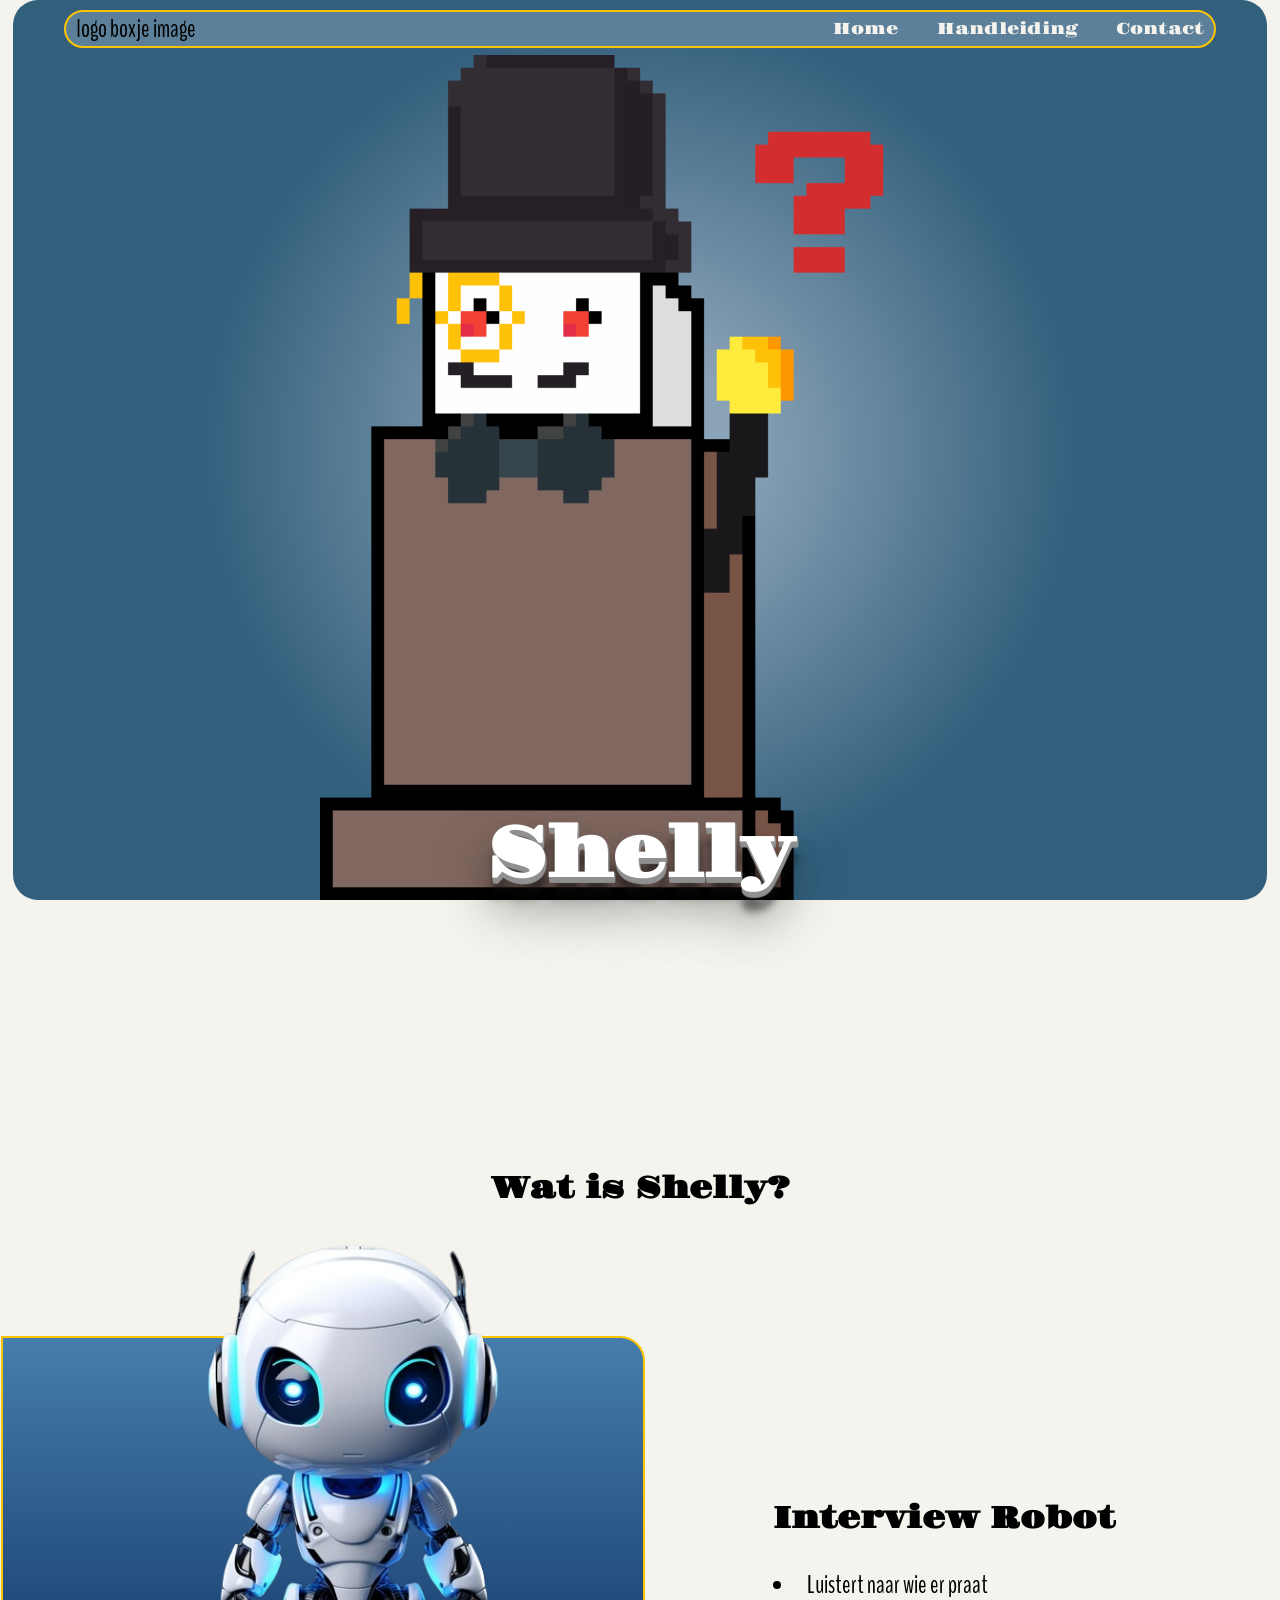
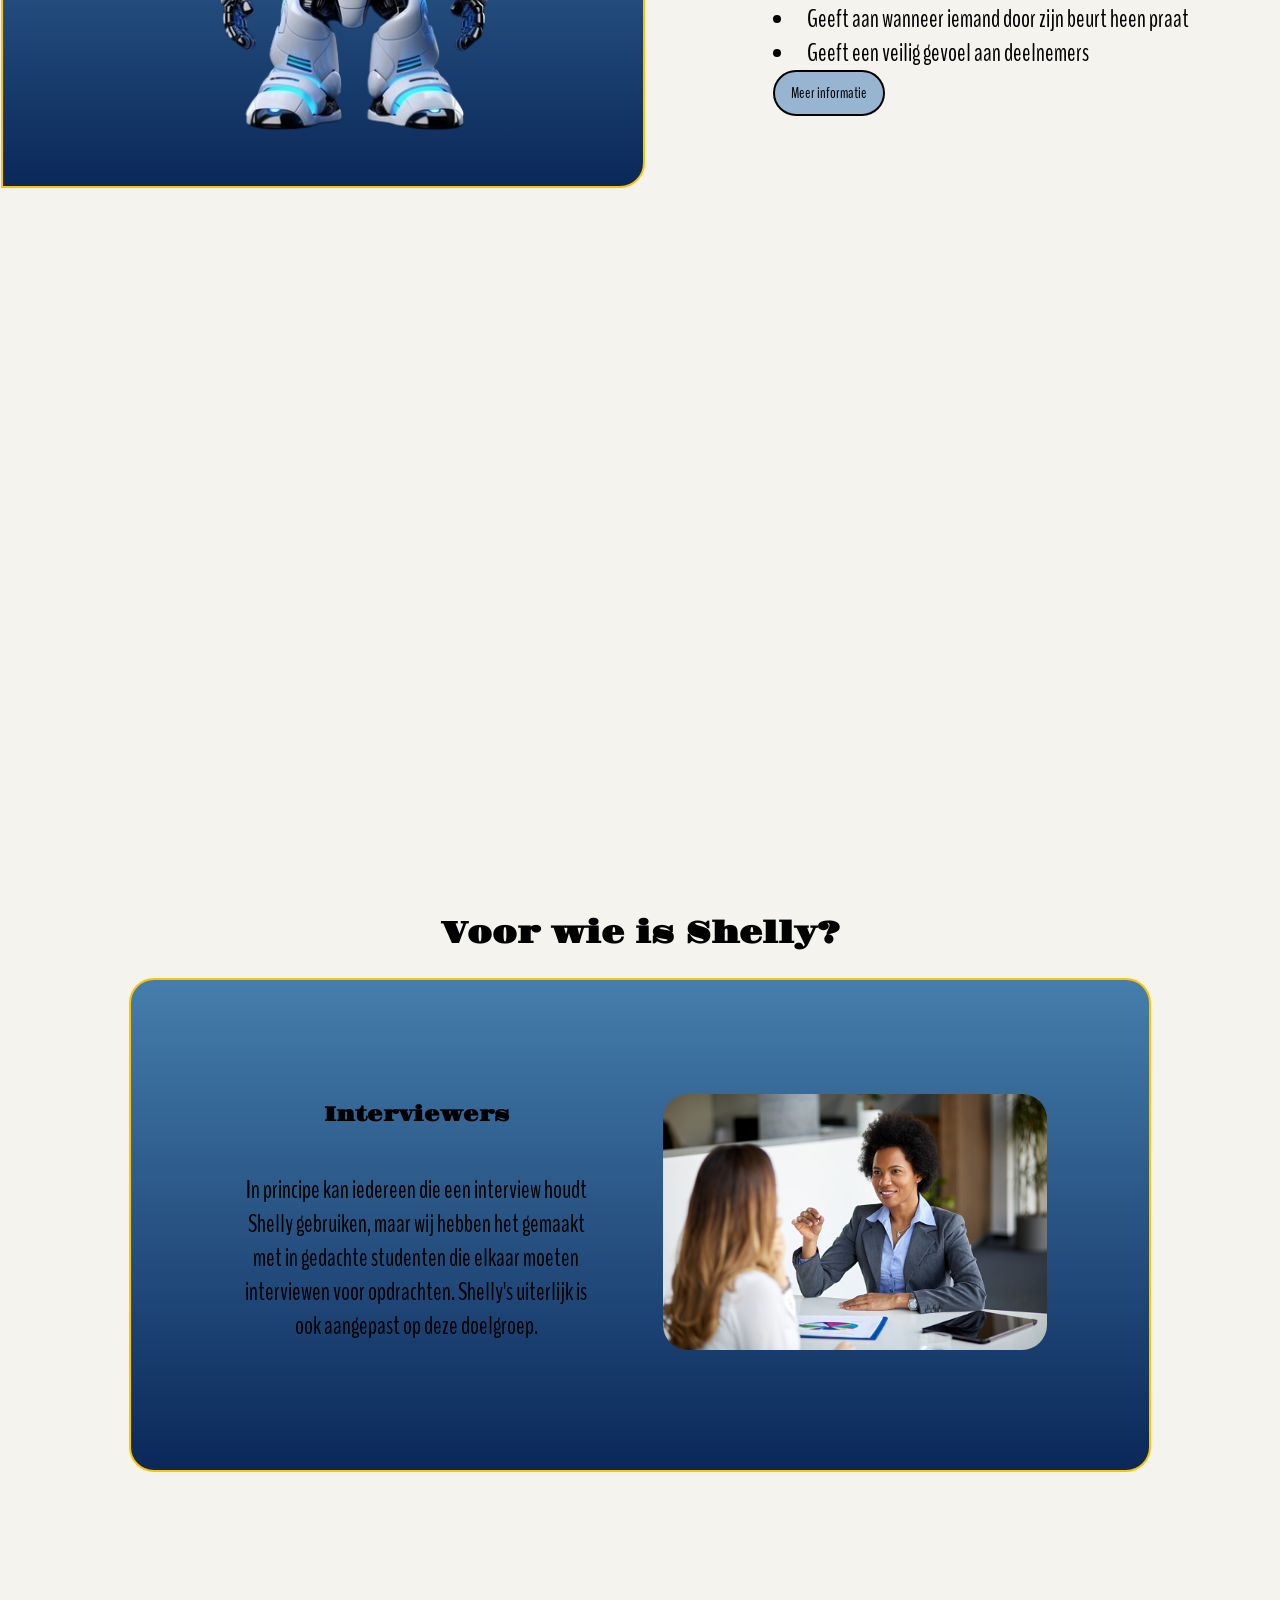
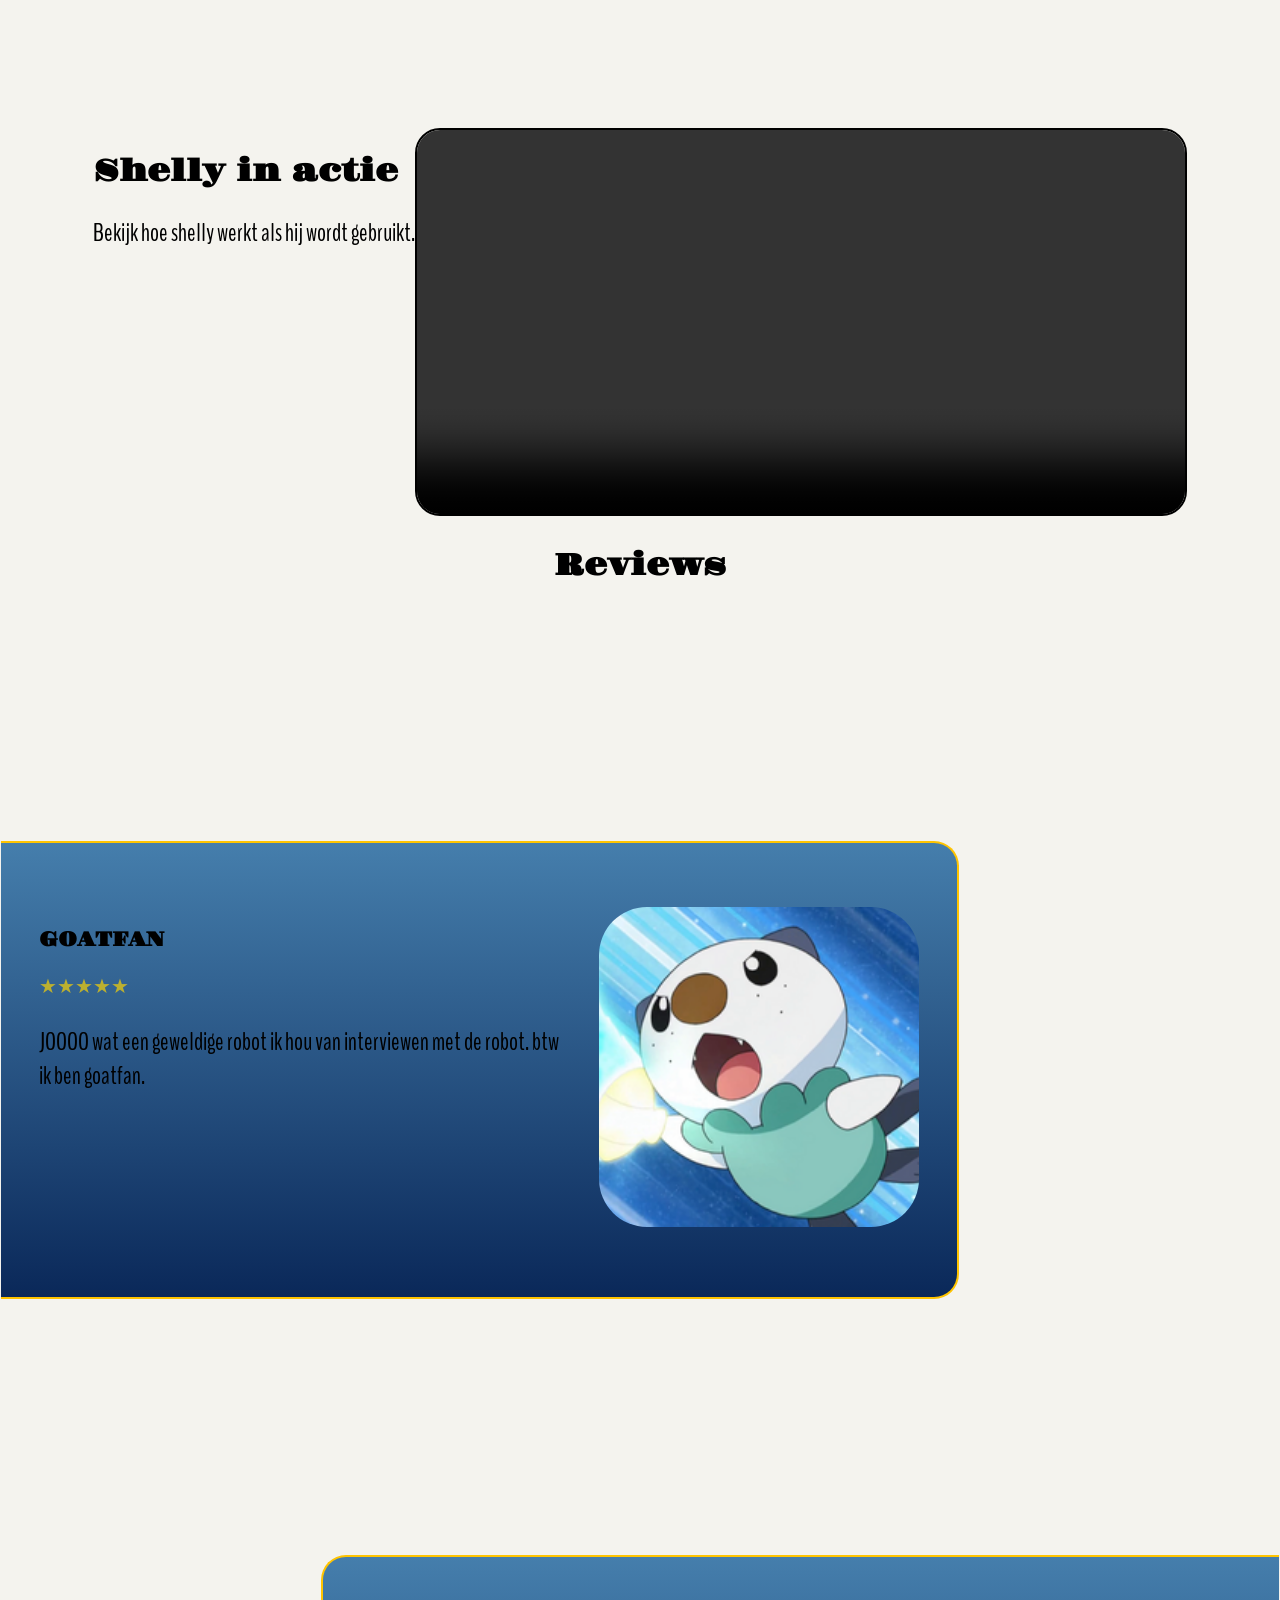
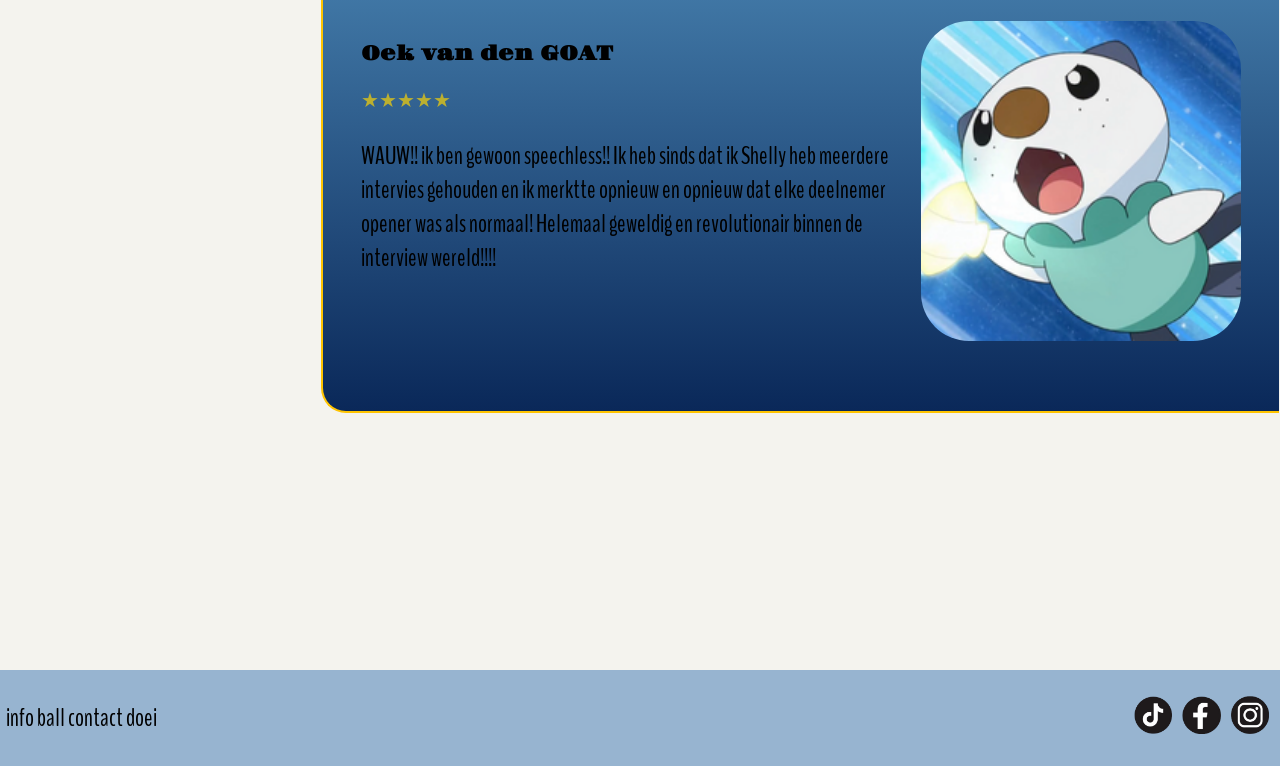
==== commit 40169d6e: "Paar kleine uitwerkingen tusssendoorse push" ====
--- a/CLE project/index.html
+++ b/CLE project/index.html
@@ -32,7 +32,7 @@
                 <section id="indexHomePageHeader">
 
                     <div id="headerImage">
-                        <img src="images/littleBotHead.png" alt="picture of the bot">
+                        <img src="images/cinemagraphQuestionBot.gif" alt="picture of the bot">
                     </div>
                     <div id="headerText">
                         <h1>Shelly</h1>
@@ -69,24 +69,32 @@
             </section>
 
             <div id="backgroundImage"></div>
-            
-            <div class="headerCenter">
-                <h2> Voor wie is Shelly?</h2>
-            </div>
-            <section id="madeForPage">
-                <div id="madeForText">
-                    <h3> Interviewers </h3>
-                    <p> In principe kan iedereen die een interview houdt Shelly gebruiken, maar wij hebben het gemaakt
-                        met in gedachte
-                        studenten die elkaar moeten interviewen voor opdrachten. Shelly's uiterlijk is ook aangepast op
-                        deze doelgroep. </p>
+
+            <section id="entireMadeForPage">
+                <div class="headerCenter">
+                    <h2> Voor wie is Shelly?</h2>
                 </div>
-                <div id="madeForImg">
-                    <img src="images/interview.jpg" alt="interview.">
+                <div id="madeForPage">
+                    <div id="madeForText">
+                        <h3> Interviewers </h3>
+                        <p> In principe kan iedereen die een interview houdt Shelly gebruiken, maar wij hebben het
+                            gemaakt
+                            met in gedachte
+                            studenten die elkaar moeten interviewen voor opdrachten. Shelly's uiterlijk is ook aangepast
+                            op
+                            deze doelgroep. </p>
+                    </div>
+                    <div id="madeForImg">
+                        <img src="images/interview.jpg" alt="interview.">
+                    </div>
                 </div>
             </section>
 
             <section id="videoPage">
+                <div>
+                    <h2>Shelly in actie</h2>
+                    <p>Bekijk hoe shelly werkt als hij wordt gebruikt.</p>
+                </div>
                 <div id="videoBorder">
                     <video controls>
                         <source src="images/robotVideo.mp4" type="video/mp4">
@@ -104,14 +112,10 @@
                 <div id="reviews">
                     <div id="review1">
                         <div>
-                            <h3>HANS</h3>
+                            <h3>GOATFAN</h3>
                             <p class="stars">★★★★★</p>
-                            <p> Deze robot is geweldig! Het laat me me helemaal veilig voelen tijdens interviews en
-                                ik
-                                vind
-                                het
-                                fijn
-                                dat in zonder dat ik word onderbroken een interview kan houden</p>
+                            <p> JOOOO wat een geweldige robot ik hou van interviewen met de robot. btw ik ben goatfan.
+                            </p>
                         </div>
                         <div>
                             <img src="images/interviewRobot.png" alt="foto van de gebouwde interviewrobot.">
@@ -120,7 +124,7 @@
 
                     <div id="review2">
                         <div>
-                            <h3>JAN</h3>
+                            <h3>Oek van den GOAT</h3>
                             <p class="stars">★★★★★</p>
                             <p>WAUW!! ik ben gewoon speechless!! Ik heb sinds dat ik Shelly heb meerdere intervies
                                 gehouden en ik merktte opnieuw en opnieuw dat elke deelnemer opener was als normaal!
--- a/CLE project/css/style.css
+++ b/CLE project/css/style.css
@@ -131,9 +131,6 @@
     justify-content: space-between;
     align-items: center;
     gap: 8vw;
-
-
-
     img {
 
         height: 70vh;
@@ -141,10 +138,7 @@
 
 }
 
-
 #headerBackground {
-    /* background-color: var(--air-force-blue); */
-
     background-image: linear-gradient(rgba(255, 255, 255, 0.5), rgba(255, 255, 255, 0.4)),
         url(https://wallpaperaccess.com/full/684122.jpg);
     background-repeat: no-repeat;
@@ -153,7 +147,6 @@
     margin: 1vw;
     border-radius: 25px;
     padding: 2vw;
-
 }
 
 #indexHomePageHeader {
@@ -163,19 +156,14 @@
     justify-content: flex-end;
     align-items: center;
     gap: 8vw;
-
-
 
     img {
         position: absolute;
         bottom: 0;
         left: 50%;
         transform: translateX(-50%);
-        /* transform: translateY(14%); */
         width: 50vw;
         z-index: 1;
-
-
     }
 
     h1 {
@@ -300,20 +288,27 @@
     animation-timeline: view(block 60% 0%);
 }
 
+#entireMadeForPage {
+    display: flex;
+    flex-direction: column;
+    align-items: center;
+    justify-content: center;
+}
+
 #madeForPage {
 
     border-radius: 25px;
     border: solid 2px var(--border-color);
     background: linear-gradient(var(--steel-blue), var(--dark-steel));
 
-    margin: 10vw 0vw 20vw 0vw;
+    margin: 0vw 10vw 20vw 10vw;
     display: flex;
     flex-direction: row;
     align-items: center;
     gap: 5vw;
 
     padding: 8vw;
-    margin: 10vw;
+
 
 
     animation: card-appear 1s;
@@ -347,6 +342,7 @@
 
 #videoPage {
     display: flex;
+    flex-direction: row;
     justify-content: center;
 }
 
@@ -710,7 +706,7 @@
 
 
 
-/* animations voor */
+/* animations voor scrollen */
 @keyframes card-appear {
     from {
         opacity: 0;
@@ -882,6 +878,9 @@
 
     #videoPage {
         display: flex;
+        flex-direction: column;
+        justify-content: center;
+        align-items: center;
         justify-content: center;
     }
 
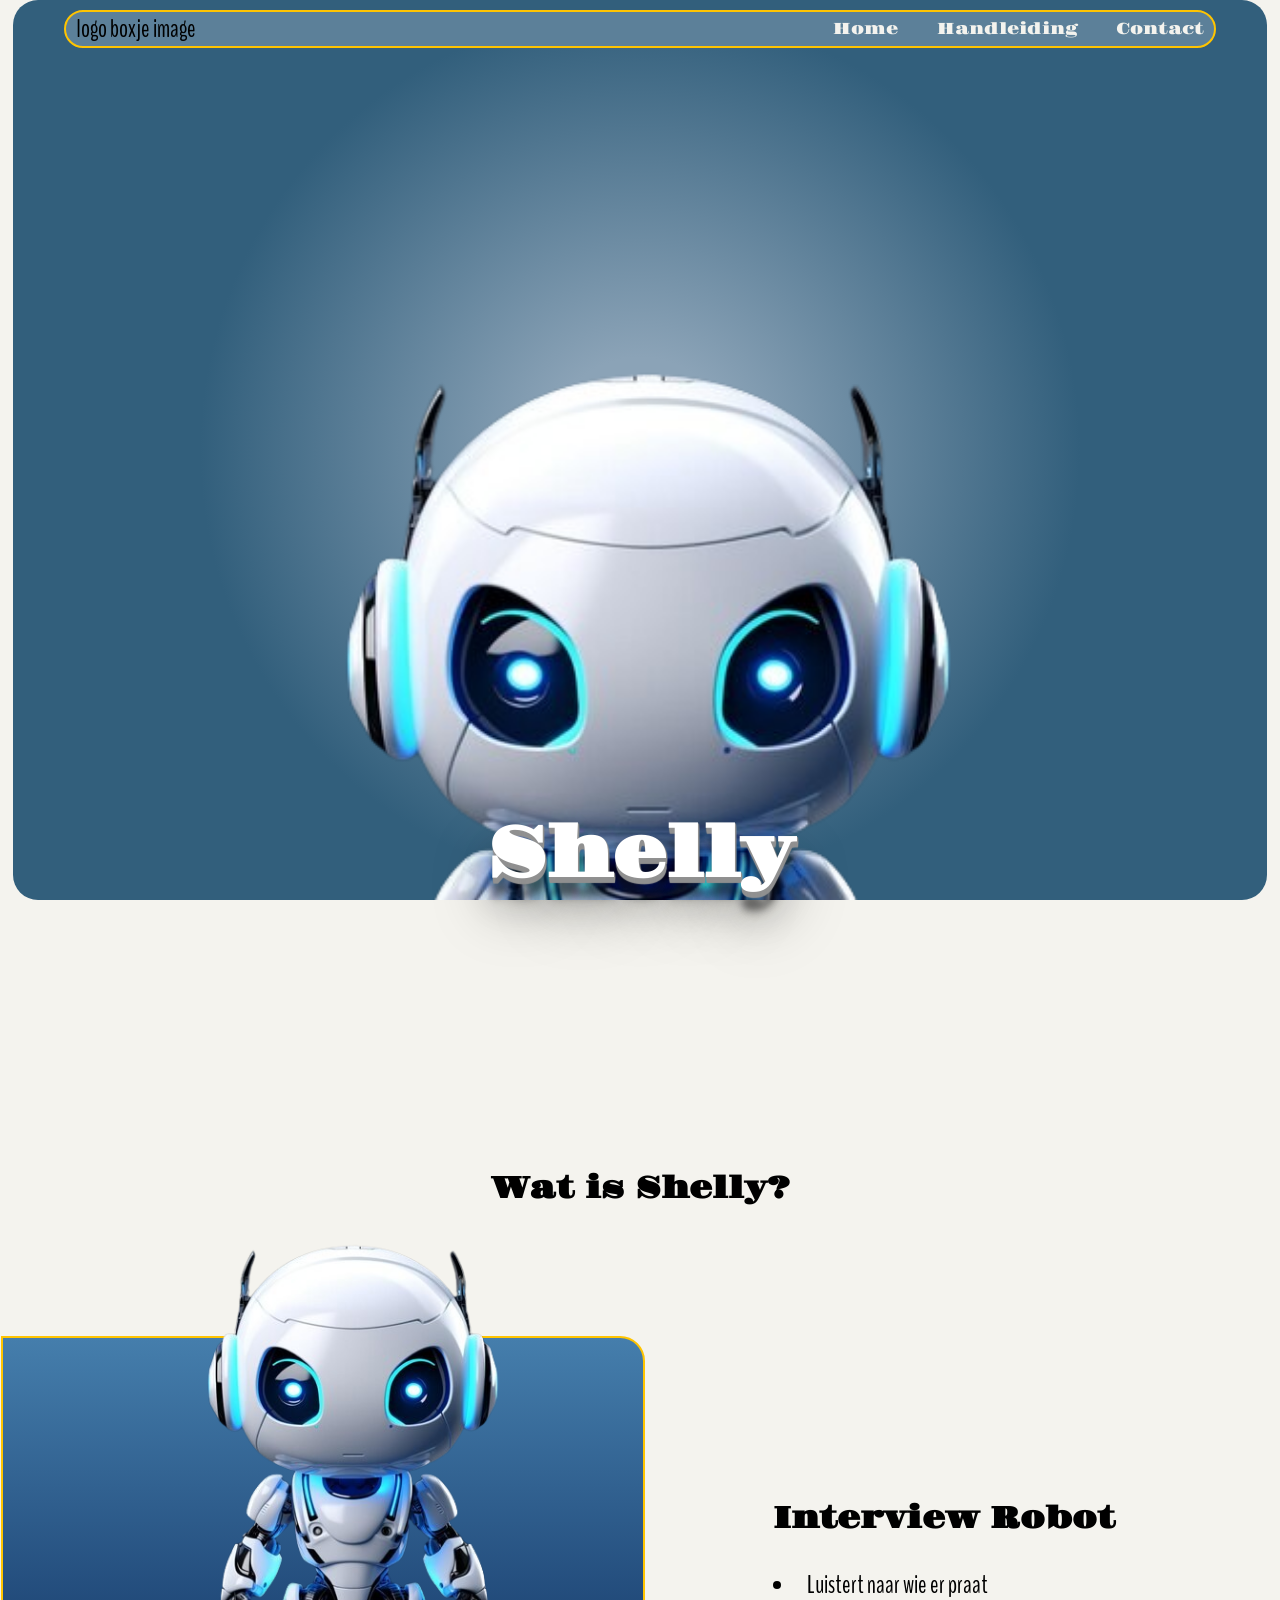
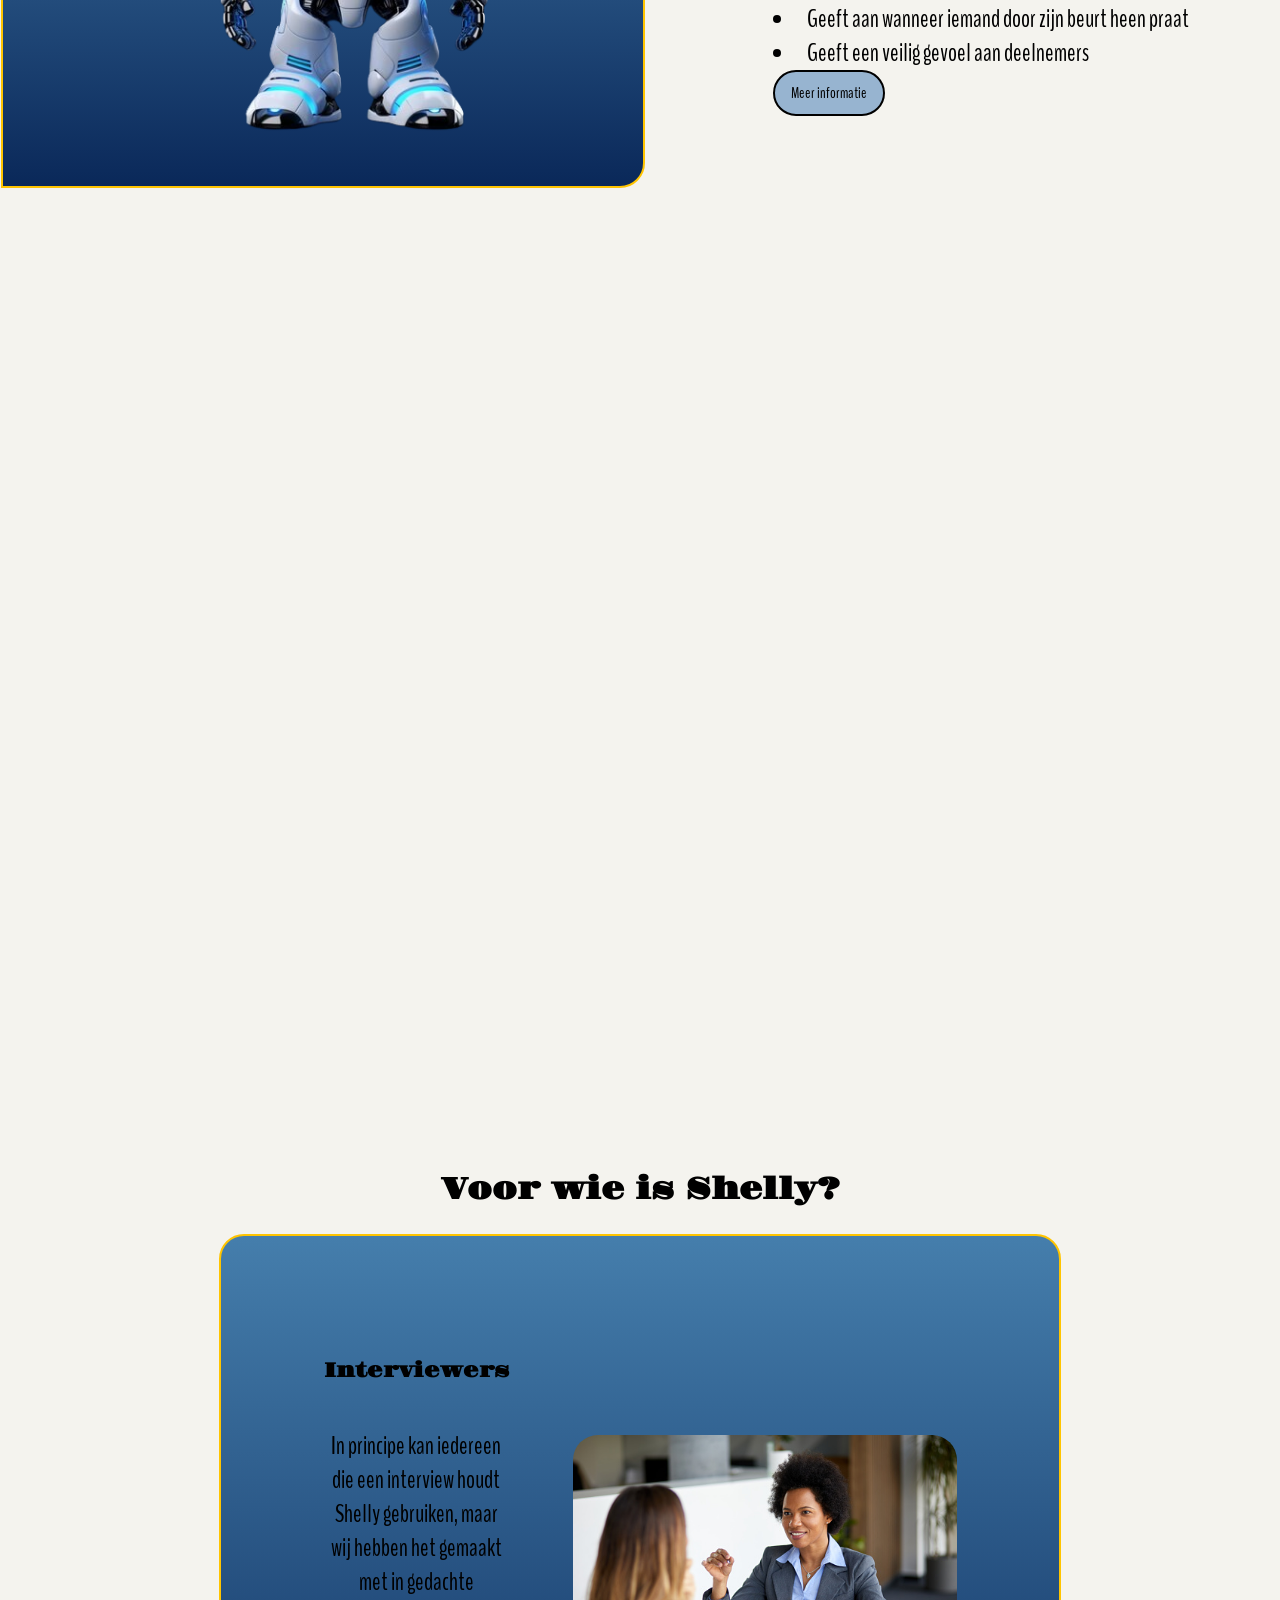
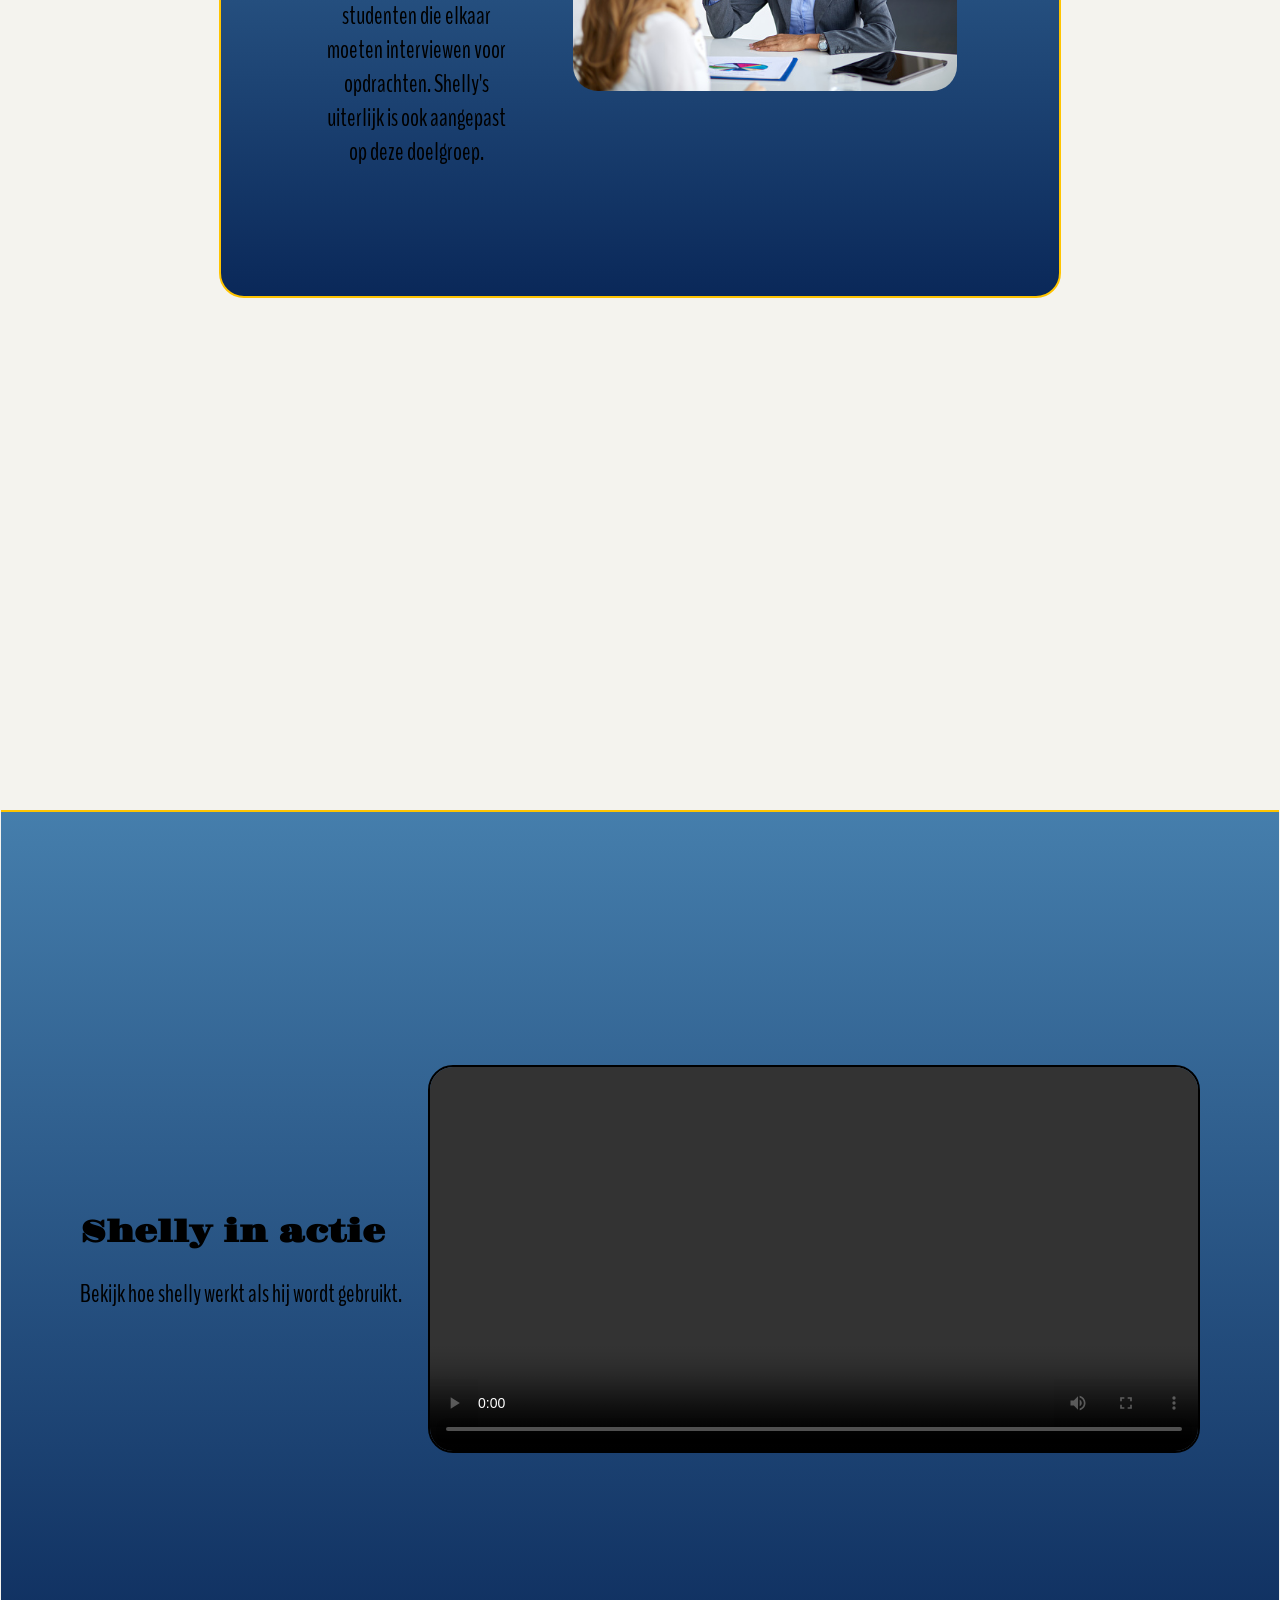
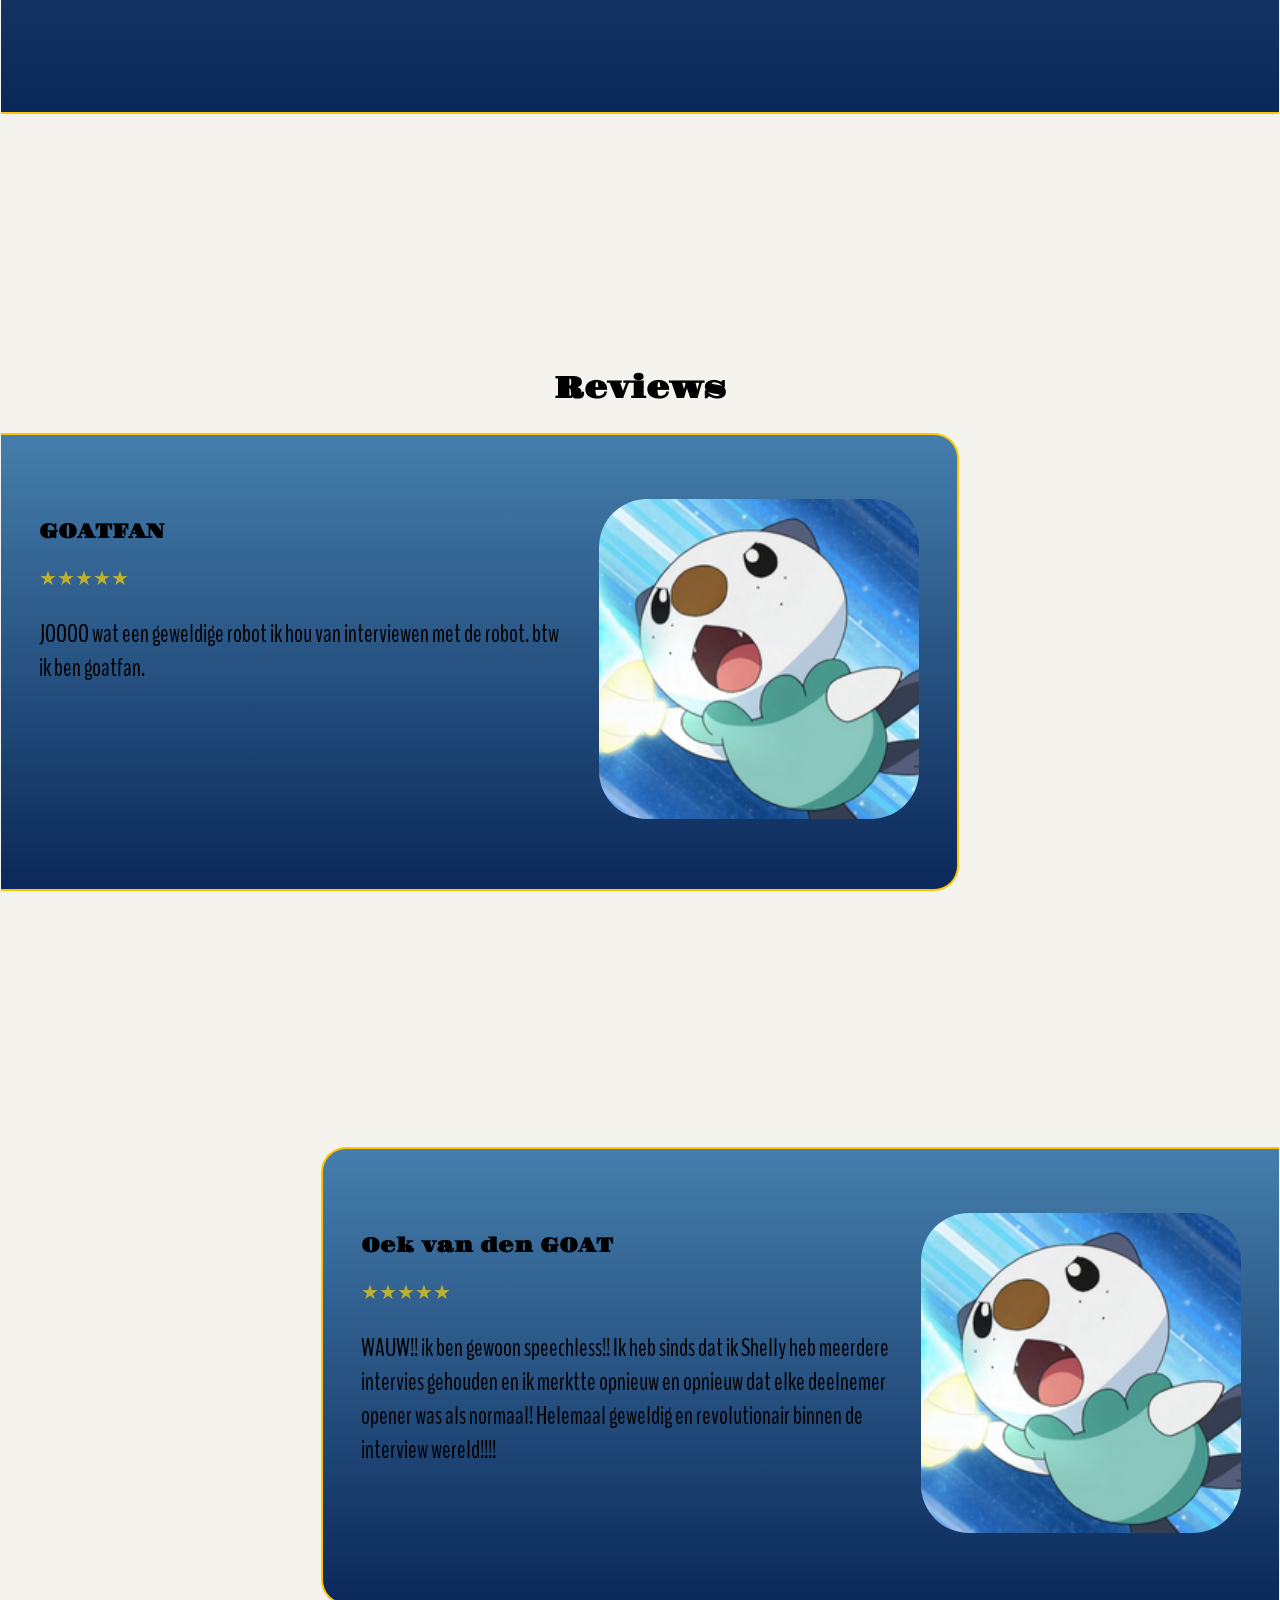
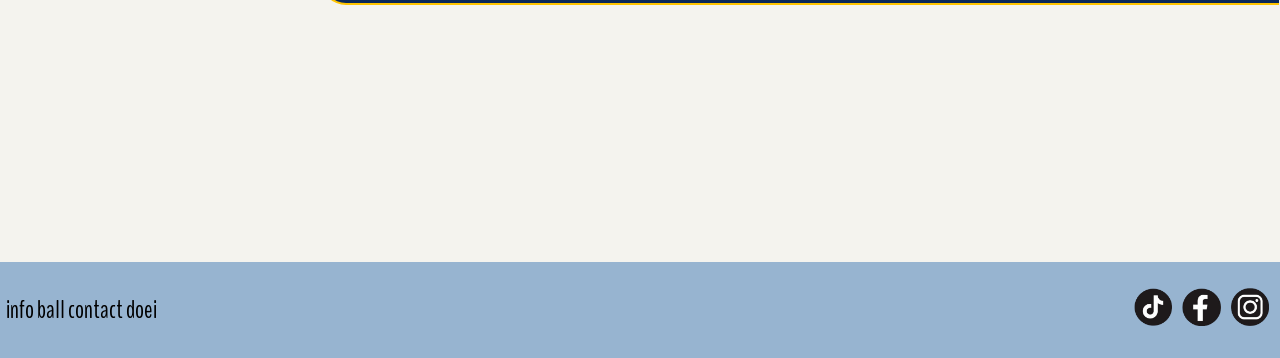
==== commit 65d665e9: "Bijna alles responsive gemaakt, cinemagraphs gemaakt en toegevoegd." ====
--- a/CLE project/index.html
+++ b/CLE project/index.html
@@ -31,8 +31,8 @@
             <header>
                 <section id="indexHomePageHeader">
 
-                    <div id="headerImage">
-                        <img src="images/cinemagraphQuestionBot.gif" alt="picture of the bot">
+                    <div>
+                        <img src="images/littleBotHead.png" alt="picture of the bot">
                     </div>
                     <div id="headerText">
                         <h1>Shelly</h1>
--- a/CLE project/css/style.css
+++ b/CLE project/css/style.css
@@ -114,11 +114,6 @@
 
 
 
-/* img,
-video {
-    max-width: 100%;
-} */
-
 header {
 
     padding: 1px;
@@ -131,12 +126,15 @@
     justify-content: space-between;
     align-items: center;
     gap: 8vw;
+
     img {
-
-        height: 70vh;
-    }
-
-}
+        width: 20vw;
+    }
+
+
+}
+
+
 
 #headerBackground {
     background-image: linear-gradient(rgba(255, 255, 255, 0.5), rgba(255, 255, 255, 0.4)),
@@ -289,6 +287,7 @@
 }
 
 #entireMadeForPage {
+    margin: 20vw 10vw 20vw 10vw;
     display: flex;
     flex-direction: column;
     align-items: center;
@@ -344,6 +343,13 @@
     display: flex;
     flex-direction: row;
     justify-content: center;
+    align-items: center;
+    gap: 2vw;
+    background: linear-gradient(var(--steel-blue), var(--dark-steel));
+    height: 100vh;
+    border: var(--border-color) solid 2px;
+    border-right: none;
+    border-left: none;
 }
 
 video {
@@ -364,13 +370,17 @@
     padding: 1px;
 }
 
+#reviewsPage {
+    margin: 20vw 0vw 20vw 0vw;
+}
+
 #reviews {
     display: flex;
     flex-direction: column;
 
     align-items: stretch;
     gap: 20vw;
-    margin: 20vw 0vw 20vw 0vw;
+
 
 
 
@@ -575,11 +585,9 @@
         justify-content: center;
     }
 
-}
-
-#contactmain {
     background-color: var(--parchment);
 }
+
 
 form {
     border-radius: 5px;
@@ -805,171 +813,34 @@
 
     }
 
-
-    /* fixen */
-
-
-
-
-
-    #informationBackground {
-        border-radius: 0px 25px 25px 0px;
-        border: solid 2px var(--border-color);
-        height: 35vw;
-        align-self: baseline;
-        border-left: none;
-        border: solid 2px var(--border-color);
-        background: linear-gradient(var(--steel-blue), var(--dark-steel));
-
-        width: 50vw;
-
-    }
-
-    #informationAnimation {
-
-        animation: card-appear 1s;
-        animation-timeline: view(block 60% 0%);
-    }
-
     #madeForPage {
-
-        border-radius: 25px;
-        border: solid 2px var(--border-color);
-        background: linear-gradient(var(--steel-blue), var(--dark-steel));
-
-        margin: 10vw 0vw 20vw 0vw;
-        display: flex;
-        flex-direction: row;
-        align-items: center;
-        gap: 5vw;
-
-        padding: 8vw;
-        margin: 10vw;
-
-
-        animation: card-appear 1s;
-        animation-timeline: view(block 60% 0%);
-
-
-        img {
-            border-radius: 25px;
-            align-self: right;
-            width: 30vw;
-
-        }
-
-    }
-
-    #madeForText {
         display: flex;
         flex-direction: column;
-        text-align: center;
-    }
-
-
-
-    #backgroundImage {
-        background-image: url(https://png.pngtree.com/thumb_back/fh260/back_our/20190621/ourmid/pngtree-future-artificial-intelligence-robot-blue-banner-poster-background-image_195056.jpg);
-        background-repeat: no-repeat;
-        background-size: cover;
-        padding: 15vw 10vw 15vw 10vw;
-
-    }
+
+        img {
+            width: 70vw;
+
+        }
+
+    }
+
+
+
+
 
     #videoPage {
+        height: 60vh;
         display: flex;
         flex-direction: column;
-        justify-content: center;
-        align-items: center;
-        justify-content: center;
+
     }
 
     video {
-        width: 60vw;
-
-        border: 2px solid #000;
-
-        margin: 0 auto;
-        border-radius: 25px;
-
-        animation: card-appear 1s;
-        animation-timeline: view(block 60% 0%);
-
-    }
-
-    footer {
-        background-color: var(--powder-blue);
-        padding: 1px;
-    }
-
-    #reviews {
-        display: flex;
-        flex-direction: column;
-
-        align-items: stretch;
-        gap: 20vw;
-        margin: 20vw 0vw 20vw 0vw;
-
-
-
-    }
-
-    #review1 {
-        margin-right: 25vw;
-        padding: 5vw 3vw 5vw 3vw;
-        background: linear-gradient(var(--steel-blue), var(--dark-steel));
-
-        display: flex;
-        align-items: left;
-        gap: 2vw;
-
-        border: solid 2px var(--border-color);
-        border-left: none;
-        border-radius: 0px 25px 25px 0px;
-
-
-        animation: card-appear 1s;
-        animation-timeline: view(block 60% 0%);
-
-
-        img {
-            width: 25vw;
-            height: 25vw;
-            border-radius: 15%;
-            object-fit: cover;
-        }
-    }
-
-    #review2 {
-        margin-left: 25vw;
-        padding: 5vw 3vw 5vw 3vw;
-        background: linear-gradient(var(--steel-blue), var(--dark-steel));
-
-        display: flex;
-        align-items: right;
-        gap: 2vw;
-
-        border: solid 2px var(--border-color);
-        border-right: none;
-        border-radius: 25px 0px 0px 25px;
-
-        animation: card-appear 1s;
-        animation-timeline: view(block 60% 0%);
-
-
-
-
-        img {
-            width: 25vw;
-            height: 25vw;
-            border-radius: 15%;
-            object-fit: cover;
-        }
-    }
-
+        width: 80vw;
+
+    }
 
     /* manual pagina */
-
 
 
 
@@ -994,62 +865,27 @@
     }
 
     .footerThings {
-        display: flex;
-        flex-direction: row;
-        justify-content: flex-end;
-        align-items: center;
-        justify-content: space-between;
-        padding: 5px;
+
+        flex-direction: column;
 
         img {
-            width: 3vw;
-            height: 3vw;
-        }
-    }
-
-    .footerPics {
-        display: flex;
-        flex-direction: row;
-    }
-
-    .footerPhoto {
-        padding: 5px;
-        transition: all ease-out 2s;
-    }
-
-    .footerPhoto:hover {
-        transform: scale(1.2);
-        transition: all ease 1s;
-    }
-
-    /* fixe3n */
+            width: 6vw;
+            height: 6vw;
+        }
+    }
 
 
     /* contactPagina */
 
-
-    form {
-        border-radius: 5px;
-        background-color: var(--ash-grey);
-        padding: 20px;
-        display: flex;
+    #contactMain {
+        padding: 10vw;
+    }
+
+
+    #fullName {
+
         flex-direction: column;
-
-        gap: 1vw;
-
-        animation: card-appear 1s;
-        animation-timeline: view(block 60% 0%);
-
-
-    }
-
-    #fullName {
-
-        flex-direction: column;
-    }
-
-
-
+    }
 
     #townAndBirthPlace {
         flex-direction: column;
@@ -1073,126 +909,49 @@
 
 
     h2 {
-        font-family: "Gravitas One", serif;
         font-size: 27px;
     }
 
     h3 {
-        font-family: "Gravitas One", serif;
         font-size: 15px;
     }
 
 
 
 
-    nav {
-        height: 3vw;
-        width: 90vw;
-        box-sizing: border-box;
-        left: 50%;
-        transform: translate(-50%, 10px);
-        margin-inline: auto;
-
-        background-color: var(--air-force-blue-2);
-
-        padding: 10px;
+
+
+
+
+    header {
+        padding: 1px;
+        text-align: center;
+    }
+
+
+    #homePageHeader {
         display: flex;
+        flex-direction: column;
         justify-content: space-between;
         align-items: center;
-        border-radius: 25px;
-
-        border: solid 2px var(--border-color);
-
-        position: fixed;
-        top: 0;
-
-        z-index: 3;
-
-        #navButtons {
-            display: flex;
-            flex-direction: row;
-            gap: 3vw;
-        }
-
-        a {
-            font-family: "Gravitas One", serif;
-            color: var(--parchment);
-            /* transform-origin: center; */
-            transition: all 1s ease;
-            text-decoration: none;
-        }
-
-        a:hover {
-
-            color: var(--powder-blue);
-            text-decoration: none;
-            transform: scale(1.1);
-            /* transform-origin: center; */
-
-
-            cursor: pointer;
-
-
-        }
-    }
-
-    body {
-        margin: 0;
-
-    }
-
-    .headerCenter {
-        text-align: center;
-    }
-
-
-
-    header {
-
-        padding: 1px;
-        text-align: center;
-    }
-
-
-    #homePageHeader {
-        display: flex;
-        justify-content: space-between;
-        align-items: center;
-        gap: 0vw;
-
-
+
+        h1 {
+            font-size: 90px;
+
+        }
 
         img {
-
-            height: 50vh;
-        }
-
-    }
-
-
-    #headerBackground {
-        /* background-color: var(--air-force-blue); */
-
-        background-image: linear-gradient(rgba(255, 255, 255, 0.5), rgba(255, 255, 255, 0.4)),
-            url(https://wallpaperaccess.com/full/684122.jpg);
-        background-repeat: no-repeat;
-        background-size: cover;
-        height: 100vh;
-        margin: 1vw;
-        border-radius: 25px;
-        padding: 2vw;
-
-    }
+            width: 50vw;
+            bottom: 0;
+            transform: translateX(70px);
+        }
+
+    }
+
+
+
 
     #indexHomePageHeader {
-        display: flex;
-        flex-direction: column;
-
-        justify-content: flex-end;
-        align-items: center;
-        gap: 8vw;
-
-
 
         img {
             position: absolute;
@@ -1202,8 +961,6 @@
             /* transform: translateY(14%); */
             width: 90vw;
             z-index: 1;
-
-
         }
 
         h1 {
@@ -1212,19 +969,24 @@
             bottom: 70vh;
 
             font-size: 80px;
-
-
-
-        }
-
-    }
-
-
-
-
-
-
-
+        }
+
+    }
+
+    #madeForPage {
+
+        img {
+            width: 40vw;
+
+        }
+
+    }
+
+
+    #videoPage {
+        height: 50vh;
+
+    }
 
 
 
